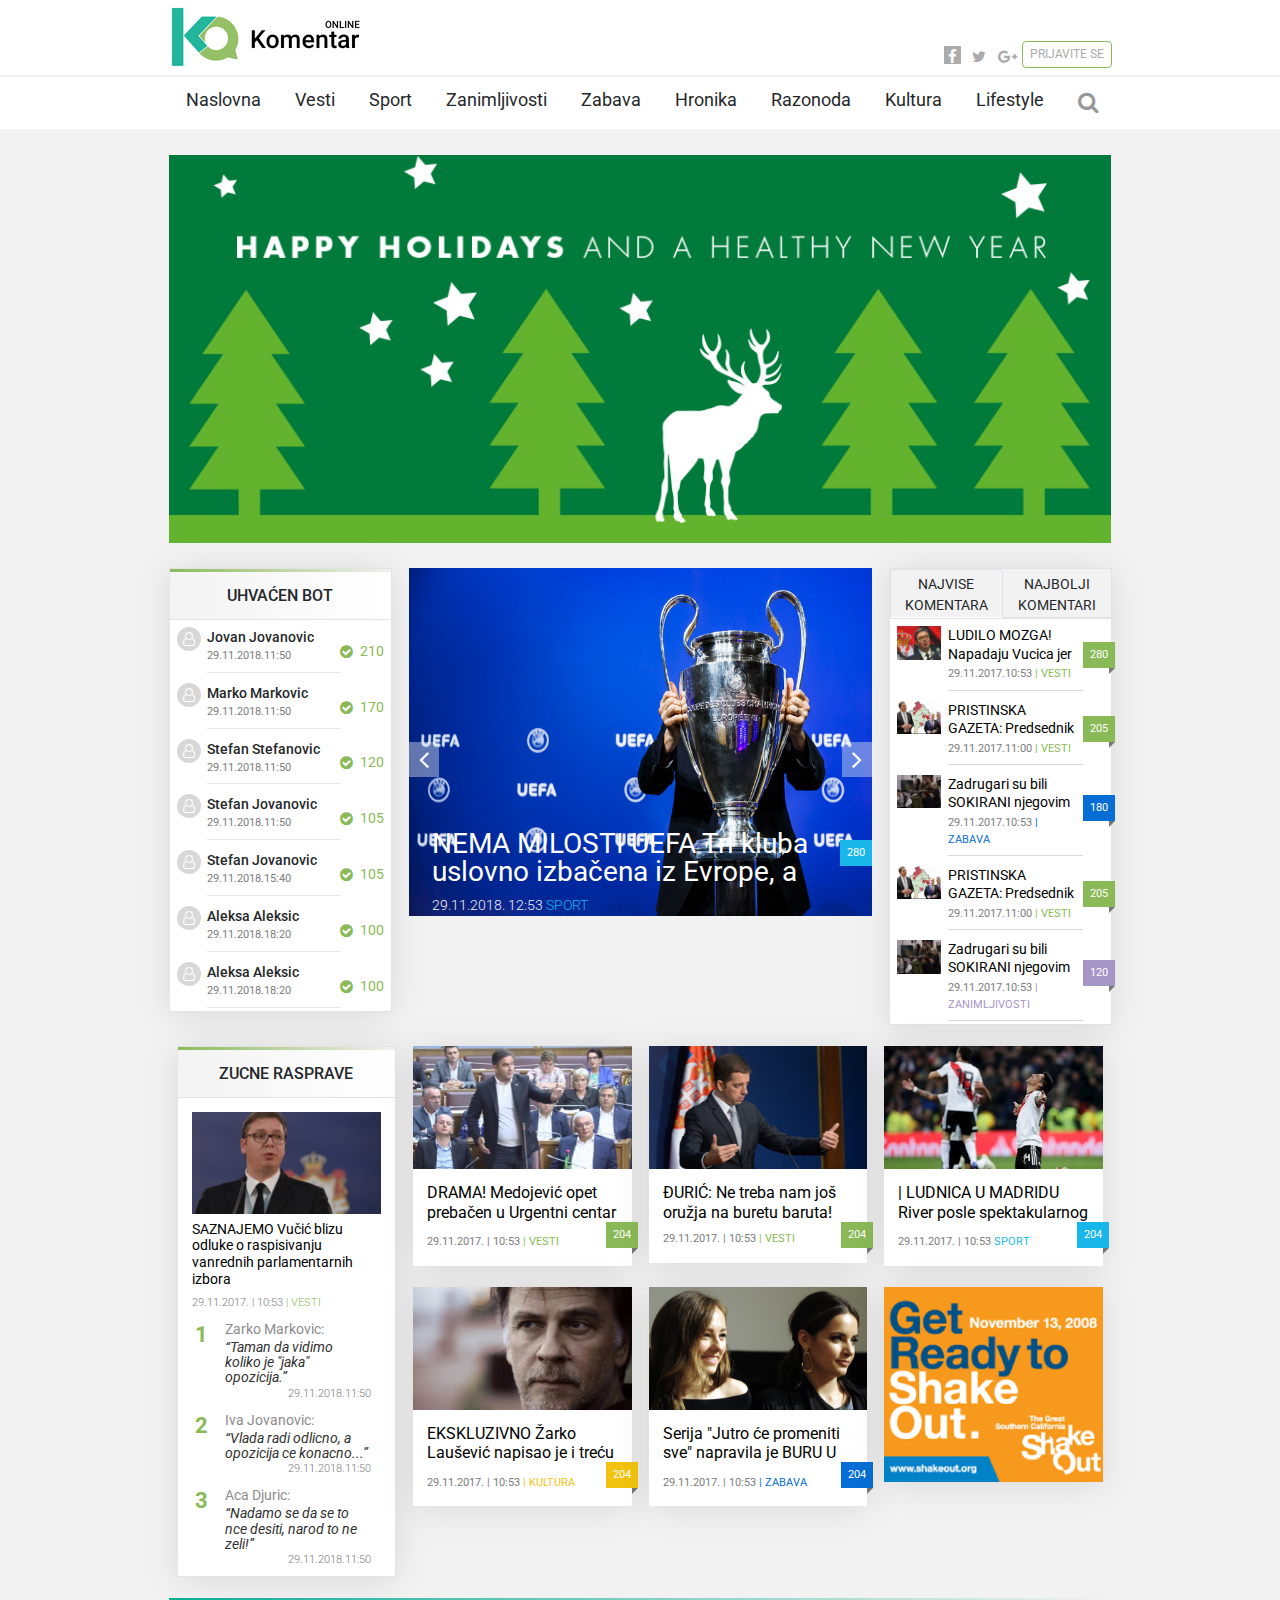
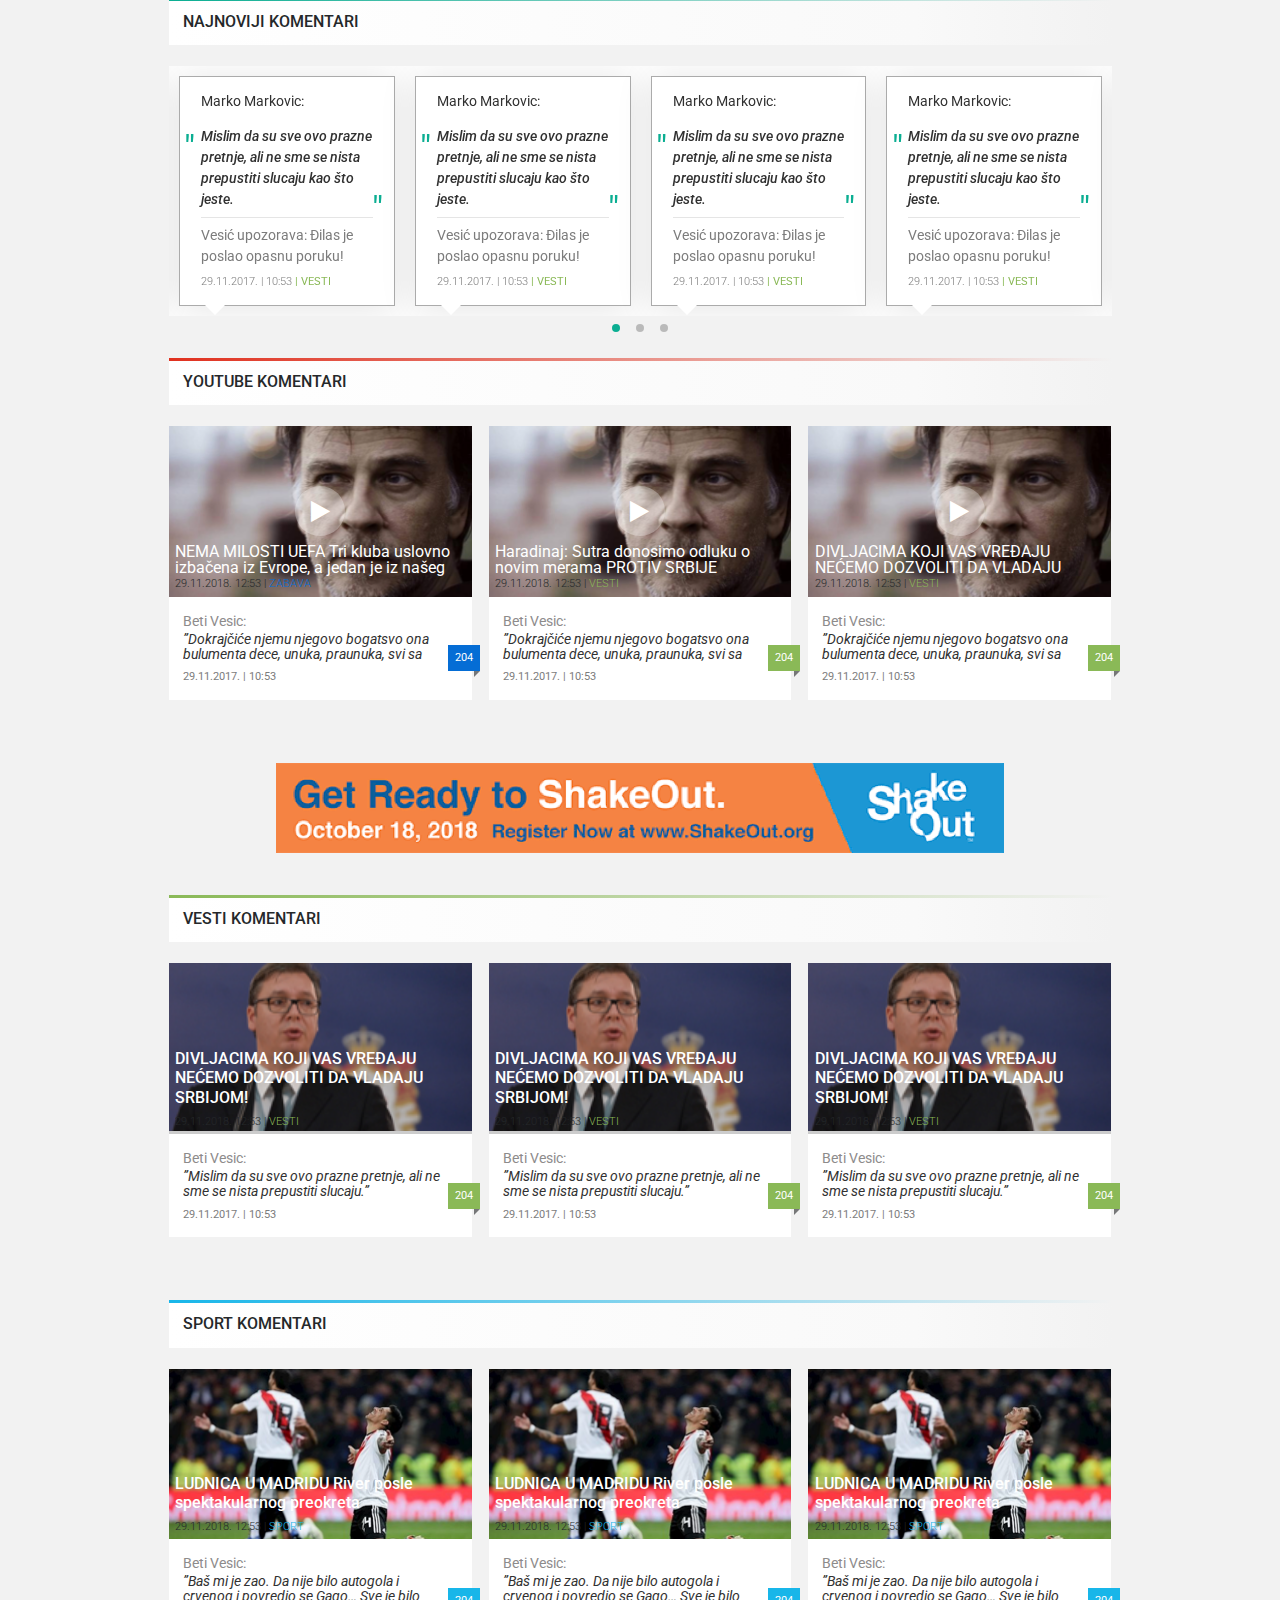
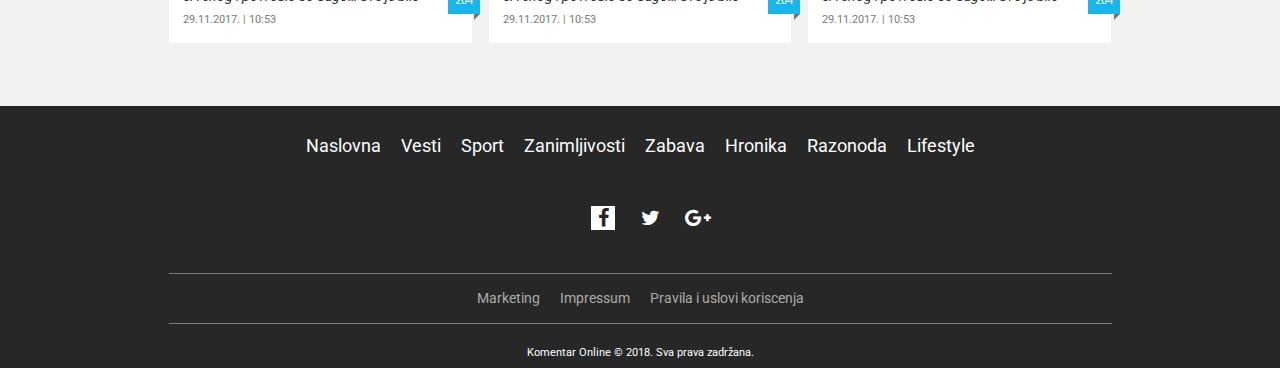
==== index.html @ fa44a5fd "dodata SINGLE-NEWS stranica" ====
<!DOCTYPE html>
<html lang="en">
    <head>
        <title>Site Titile</title>
        <meta charset="UTF-8">
        <meta name="viewport" content="width=device-width, initial-scale=1.0">
        <meta name="author" content="Nina Knezevic">
        <meta name="description" content="Novinski portal:'Komentar Online'">
        <meta name="keywords" content="vest, sport, zabava.//">

        <!--iOS compatibile-->
        <meta name="apple-mobile-web-app-capable" content="yes">
        <meta name="apple-mobile-web-app-title" content="Site Title">
        <link rel="apple-touch-icon" href="putanja do ikonice favicon li neke">        


        <!--Android compatibile-->
        <meta name="mobile-web-app-capable" content="yes">
        <meta name="aplication-name" content="Site Title">
        <link rel="icon" type="icon/png" href="putanja do ikonice favicon li neke">


        <!--FONTOVI-->
        <!--Awesome-->
        <link rel="stylesheet" href="https://cdnjs.cloudflare.com/ajax/libs/font-awesome/4.7.0/css/font-awesome.min.css">


        <!--bootstrap-->
        <link href="css/bootstrap.css" rel="stylesheet" type="text/css"/>


        <!--external css, like plugins ...-->
        <link href="css/owl.carousel.css" rel="stylesheet" type="text/css"/>


        <!--theme css-->
        <link href="css/theme.css" rel="stylesheet" type="text/css"/>


        <!-- HTML5 shim and Respond.js for IE8 support of HTML5 elements and media queries -->
        <!-- WARNING: Respond.js doesn't work if you view the page via file:// -->
        <!--[if lt IE 9]>
          <script src="https://oss.maxcdn.com/html5shiv/3.7.3/html5shiv.min.js"></script>
          <script src="https://oss.maxcdn.com/respond/1.4.2/respond.min.js"></script>
        <![endif]-->

    </head>
    <body>
        <!--header starts here-->
        <header>


            <!--header-top starts here-->
            <div class="header-top bg-white">
                <div class="container  d-flex justify-content-between  py-2 align-items-end">
                    <a href="#" class="d-none d-md-block mb-0">
                        <img src="img/logo.png" alt="logo"/>
                    </a>
                    <div class="social ml-auto text-center">
                        <a href="#" class="bg-secondary social-icon"><span class="fa fa-facebook"></span></a>
                        <a href="#" class="text-secondary social-icon"><span class="fa fa-twitter"></span></a>
                        <a href="#" class="text-secondary social-icon"><span class="fa fa-google-plus"></span></a>
                    </div>
                    <a href="#" class="btn btn-sm d-inline-block text-uppercase text-secondary">prijavite se</a>
                </div>
            </div><!--header-top ends here-->

            <!--header-bottom starts here-->
            <div class="header-bottom bg-white">
                <div class="container">
                    <nav class="navbar navbar-expand-md p-0 navbar-light bg-white">
                        <a class="navbar-brand d-md-none" href="#">
                            <img src="img/logo-small.png" alt=""/>
                        </a>
                        <div class="search-wrapper align-self-center order-md-last ml-auto pr-3">
                            <span class="fa fa-search search-icon"></span>               
                            <form class="search-form order-sm-first">
                                <div class="form-group mb-0 py-3">
                                    <div class="input-group">
                                        <input type="text" class="form-control" placeholder="Search">
                                        <div class="input-group-append">
                                            <button class="btn btn-outline-secondary" type="submit"><span class="fa fa-search"></span></button>
                                        </div>
                                    </div>
                                </div>
                            </form>                         
                        </div>
                        <button class="navbar-toggler  d-inline-block d-md-none" type="button" data-toggle="collapse" data-target="#main-menu" aria-controls="main-menu" aria-expanded="false" aria-label="Toggle navigation">
                            <span class="line1"></span>
                            <span class="line2"></span>
                            <span class="line3"></span>
                        </button>

                        <div class="collapse navbar-collapse" id="main-menu">
                            <ul class="navbar-nav mr-auto">
                                <li class="nav-item active" data-category="#0BAE92">
                                    <a class="nav-link category-border category-color" href="#">
                                        <span class="nav-span">Naslovna</span>
                                    </a>
                                </li>
                                <li class="nav-item" data-category="#8AB957">
                                    <a class="nav-link category-border category-color" href="single-news.html">
                                        <span class="nav-span">Vesti</span>
                                    </a>
                                </li>
                                <li class="nav-item" data-category="#18B6E9">
                                    <a class="nav-link category-border category-color" href="#">
                                        <span class="nav-span">Sport</span>
                                    </a>
                                </li>                             
                                <li class="nav-item" data-category="#A695C7">
                                    <a class="nav-link category-border category-color" href="#">
                                        <span class="nav-span">Zanimljivosti</span>
                                    </a>
                                </li>
                                <li class="nav-item" data-category="#056DD5">
                                    <a class="nav-link category-border category-color" href="#">
                                        <span class="nav-span">Zabava</span>
                                    </a>
                                </li>
                                <li class="nav-item" data-category="#34495E">
                                    <a class="nav-link category-border category-color" href="#">
                                        <span class="nav-span">Hronika</span>
                                    </a>
                                </li>
                                <li class="nav-item" data-category="#F5A16B">
                                    <a class="nav-link category-border category-color" href="#">
                                        <span class="nav-span">Razonoda</span>
                                    </a>
                                </li>
                                <li class="nav-item" data-category="#F1C30F">
                                    <a class="nav-link category-border category-color" href="#">
                                        <span class="nav-span">Kultura</span>
                                    </a>
                                </li>
                                <li class="nav-item" data-category="#F65656">
                                    <a class="nav-link category-border category-color" href="#">
                                        <span class="nav-span">Lifestyle</span>
                                    </a>
                                </li>
                            </ul>                    
                        </div>
                    </nav>
                </div> <!--header-bottom ends here-->
            </div>
        </header> <!--header ends here-->

        <div class="container">
            <!-------------------------------main starts here------------------------------------->
            <main>
                <!--section banner starts here-->
                <section class="banner text-center py-4 bg-light">
                    <figure class="my-1">
                        <img src="img/baner 970x400.png" alt="main-banner"/>
                    </figure>
                </section> <!--section banner ends here-->

                <!--------------------------section LEAD-NEWS starts here-------------------------------------------->
                <section class="lead-news-section">
                    <div class="row justify-content-center">
                        <div class="col-10 col-xm-6 col-lg-3 mb-4 order-last order-lg-first">
                            <!--section lead-aside starts here-->
                            <aside class="lead-aside" data-category="#8AB957">
                                <div class="green-line"></div>
                                <div class="aside-title text-align pb-2 pt-3 text-center text-uppercase">
                                    <h6>uhvaćen bot</h6>
                                </div>
                                <ul class="aside-items list-unstyled bg-white mb-0 px-2">
                                    <li class="d-flex pt-2">
                                        <div class="w-15">
                                            <span class="fa fa-user-o aside-user-icon text-white d-block text-center"></span>  
                                        </div> 
                                        <div class="w-65">
                                            <p class="bot-name mb-0">Jovan Jovanovic</p>
                                            <p class="small aside-date mb-0">
                                                <span>29.11.2018.</span><span>11:50</span>
                                            </p>
                                            <hr class="mt-2 mb-0">
                                        </div>
                                        <div class="w-20 aside-bot-info category-color d-flex align-items-center">
                                            <span class="fa fa-check-circle"></span>
                                            <span class="bot-number pl-2">210</span>
                                        </div>
                                    </li>
                                    <li class="d-flex pt-2">
                                        <div class="w-15">
                                            <span class="fa fa-user-o aside-user-icon text-white d-block text-center"></span>  
                                        </div> 
                                        <div class="w-65">
                                            <p class="bot-name mb-0">Marko Markovic</p>
                                            <p class="small aside-date mb-0">
                                                <span>29.11.2018.</span><span>11:50</span>
                                            </p>
                                            <hr class="mt-2 mb-0">
                                        </div>
                                        <div class="w-20 aside-bot-info category-color d-flex align-items-center">
                                            <span class="fa fa-check-circle"></span>
                                            <span class="bot-number pl-2">170</span>
                                        </div>
                                    </li>
                                    <li class="d-flex pt-2">
                                        <div class="w-15">
                                            <span class="fa fa-user-o aside-user-icon text-white d-block text-center"></span>  
                                        </div> 
                                        <div class="w-65">
                                            <p class="bot-name mb-0">Stefan Stefanovic</p>
                                            <p class="small aside-date mb-0">
                                                <span>29.11.2018.</span><span>11:50</span>
                                            </p>
                                            <hr class="mt-2 mb-0">
                                        </div>
                                        <div class="w-20 aside-bot-info category-color d-flex align-items-center">
                                            <span class="fa fa-check-circle"></span>
                                            <span class="bot-number pl-2">120</span>
                                        </div>
                                    </li>
                                    <li class="d-flex pt-2">
                                        <div class="w-15">
                                            <span class="fa fa-user-o aside-user-icon text-white d-block text-center"></span>  
                                        </div> 
                                        <div class="w-65">
                                            <p class="bot-name mb-0">Stefan Jovanovic</p>
                                            <p class="small aside-date mb-0">
                                                <span>29.11.2018.</span><span>11:50</span>
                                            </p>
                                            <hr class="mt-2 mb-0">
                                        </div>
                                        <div class="w-20 aside-bot-info category-color d-flex align-items-center">
                                            <span class="fa fa-check-circle"></span>
                                            <span class="bot-number pl-2">105</span>
                                        </div>
                                    </li>
                                    <li class="d-flex pt-2">
                                        <div class="w-15">
                                            <span class="fa fa-user-o aside-user-icon text-white d-block text-center"></span>  
                                        </div> 
                                        <div class="w-65">
                                            <p class="bot-name mb-0">Stefan Jovanovic</p>
                                            <p class="small aside-date mb-0">
                                                <span>29.11.2018.</span><span>15:40</span>
                                            </p>
                                            <hr class="mt-2 mb-0">
                                        </div>
                                        <div class="w-20 aside-bot-info category-color d-flex align-items-center">
                                            <span class="fa fa-check-circle"></span>
                                            <span class="bot-number pl-2">105</span>
                                        </div>
                                    </li>
                                    <li class="d-flex pt-2">
                                        <div class="w-15">
                                            <span class="fa fa-user-o aside-user-icon text-white d-block"></span>  
                                        </div> 
                                        <div class="w-65">
                                            <p class="bot-name mb-0">Aleksa Aleksic</p>
                                            <p class="small aside-date mb-0">
                                                <span>29.11.2018.</span><span>18:20</span>
                                            </p>
                                            <hr class="mt-2 mb-0">
                                        </div>
                                        <div class="w-20 aside-bot-info category-color d-flex align-items-center">
                                            <span class="fa fa-check-circle"></span>
                                            <span class="bot-number pl-2">100</span>
                                        </div>
                                    </li>
                                    <li class="d-flex pt-2">
                                        <div class="w-15">
                                            <span class="fa fa-user-o aside-user-icon text-white d-block"></span>  
                                        </div> 
                                        <div class="w-65">
                                            <p class="bot-name mb-0">Aleksa Aleksic</p>
                                            <p class="small aside-date mb-0">
                                                <span>29.11.2018.</span><span>18:20</span>
                                            </p>
                                            <hr class="mt-2 mb-0">
                                        </div>
                                        <div class="w-20 aside-bot-info category-color d-flex align-items-center">
                                            <span class="fa fa-check-circle"></span>
                                            <span class="bot-number pl-2">100</span>
                                        </div>
                                    </li>


                                </ul>
                            </aside>
                        </div><!--section lead-aside ends here-->

                        <!--lead-slider-wrapper starts here-->
                        <div class="col-lg-6 order-first mb-4 lead-slider-wrapper">
                            <ul class="owl-carousel list-unstyled lead-slider">
                                <li class="position-relative" data-category="#18B6E9">
                                    <a href="#" class="lead-slider-img img-holder size-4by3">
                                        <img src="img/pehar.jpg" alt=""/>
                                    </a>
                                    <div class=" lead-slider-details position-absolute">
                                        <h2>
                                            <a href="#" class="text-white lead-news-title">
                                                NEMA MILOSTI UEFA Tri kluba uslovno
                                                izbačena iz Evrope, a jedan je iz
                                                našeg komšiluka
                                            </a>
                                        </h2>
                                        <p class="font-weight-light">
                                            <span>29.11.2018.</span> <span>12:53 </span>
                                            <a href="#" class="category-color text-uppercase">sport</a>
                                        </p>
                                    </div>
                                    <a href="#" class="text-white bot-counter category-bg position-absolute d-block">280</a>
                                </li>
                                <li class="position-relative" data-category="#18B6E9">
                                    <a href="#" class="lead-slider-img img-holder size-4by3">
                                        <img src="img/pehar.jpg" alt=""/>
                                    </a>
                                    <div class=" lead-slider-details position-absolute">
                                        <h2>
                                            <a href="#" class="text-white lead-news-title">
                                                NEMA MILOSTI UEFA Tri kluba uslovno
                                                izbačena iz Evrope, a jedan je iz
                                                našeg komšiluka
                                            </a>
                                        </h2>
                                        <p class="font-weight-light">
                                            <span>29.11.2018.</span> <span>12:53 </span>
                                            <a href="#" class="category-color text-uppercase">sport</a>
                                        </p>
                                    </div>
                                    <a href="#" class="text-white bot-counter category-bg position-absolute d-block">280</a>
                                </li>

                            </ul>
                        </div><!--lead slider wrapper ends here-->

                        <!--LEAD COMMENTS starts here(TABULATOR)-->
                        <div class="col-10 col-xm-6 col-lg-3 mb-4">
                            <aside class="lead-comments">
                                <ul class="nav nav-tabs nav-justified" id="myTab" role="tablist">
                                    <li class="nav-item">
                                        <a class="nav-link active text-uppercase text-dark" id="home-tab" data-toggle="tab" href="#mostComments" role="tab" aria-controls="home" aria-selected="true">najvise komentara</a>
                                    </li>
                                    <li class="nav-item">
                                        <a class="nav-link text-uppercase text-dark" id="profile-tab" data-toggle="tab" href="#bestComments" role="tab" aria-controls="profile" aria-selected="false">najbolji komentari</a>
                                    </li>
                                </ul>
                                <div class="tab-content"  id="myTabContent">

                                    <!--most comment-->
                                    <div class="tab-pane fade show active" id="mostComments" role="tabpanel" aria-labelledby="home-tab">                                 

                                        <div class="lead-comments-items bg-white d-flex justify-content-start position-relative  px-2 pt-2" data-category="#8AB957" >
                                            <aside class="w-25 pr-2">
                                                <a href="#" class="d-block img-holder size-4by3">
                                                    <img src="img/Slika .png" alt="vucic_prica"/>
                                                </a>
                                            </aside>
                                            <article class="w-65">
                                                <a href="#">
                                                    <p class="mb-1 lead-comments-title text-black">LUDILO MOZGA!<br> Napadaju Vucica jer im nudi izbore,hoce vlast..</p>
                                                </a>
                                                <p class="small aside-date mb-2">
                                                    <span>29.11.2017.</span><span>10:53</span>
                                                    <a href="#" class="category-color">| VESTI</a>
                                                </p>
                                                <hr class="my-0">
                                            </article>
                                            <a href="#" class="text-white bot-counter category-bg position-absolute d-block">280</a>
                                        </div> 

                                        <div class="lead-comments-items bg-white d-flex justify-content-start position-relative  px-2 pt-2" data-category="#8AB957" >
                                            <aside class="w-25 pr-2">
                                                <a href="#" class="d-block img-holder size-4by3">
                                                    <img src="img/Slika _1.png" alt="kosovo"/>
                                                </a>
                                            </aside>
                                            <article class="w-65">
                                                <a href="#"> <p class="mb-1 lead-comments-title text-black">PRISTINSKA GAZETA: Predsednik Vucic imao tacne podatke o HARA..</p>
                                                </a>
                                                <p class="small aside-date mb-2">
                                                    <span>29.11.2017.</span><span>11:00</span>
                                                    <a href="#" class="category-color">| VESTI</a>
                                                </p>
                                                <hr class="my-0">
                                            </article>
                                            <a href="#" class="text-white bot-counter category-bg position-absolute d-block">205</a>
                                        </div> 

                                        <div class="lead-comments-items bg-white d-flex justify-content-start position-relative px-2 pt-2" data-category="#056DD5">
                                            <aside class="w-25 pr-2 ">
                                                <a href="#" class="d-block img-holder size-4by3">
                                                    <img src="img/Slika _2.png" alt="zadruga"/>
                                                </a>
                                            </aside>
                                            <article class="w-65">
                                                <a href="#"><p class="mb-1 lead-comments-title text-black">Zadrugari su bili SOKIRANI njegovim novim izborom:Ona je novi..</p>
                                                </a>
                                                <p class="small aside-date mb-2">
                                                    <span>29.11.2017.</span><span>10:53</span>
                                                    <a href="#" class="category-color">| ZABAVA</a>
                                                </p>
                                                <hr class="my-0">
                                            </article>
                                            <a href="#" class="text-white bot-counter category-bg position-absolute d-block">180</a>
                                        </div> 
                                        
                                        <div class="lead-comments-items bg-white d-flex justify-content-start position-relative  px-2 pt-2" data-category="#8AB957" >
                                            <aside class="w-25 pr-2">
                                                <a href="#" class="d-block img-holder size-4by3">
                                                    <img src="img/Slika _1.png" alt="kosovo"/>
                                                </a>
                                            </aside>
                                            <article class="w-65">
                                                <a href="#"> <p class="mb-1 lead-comments-title text-black">PRISTINSKA GAZETA: Predsednik Vucic imao tacne podatke o HARA..</p>
                                                </a>
                                                <p class="small aside-date mb-2">
                                                    <span>29.11.2017.</span><span>11:00</span>
                                                    <a href="#" class="category-color">| VESTI</a>
                                                </p>
                                                <hr class="my-0">
                                            </article>
                                            <a href="#" class="text-white bot-counter category-bg position-absolute d-block">205</a>
                                        </div> 
                                        
                                        <div class="lead-comments-items bg-white d-flex justify-content-start position-relative px-2 pt-2" data-category="#A695C7">
                                            <aside class="w-25 pr-2">
                                                <a href="#" class="d-block img-holder size-4by3">
                                                    <img src="img/Slika _2.png" alt="zadruga"/>
                                                </a>
                                            </aside>
                                            <article class="w-65">
                                                <a href="#">
                                                    <p class="lead-comments-title text-black mb-1">Zadrugari su bili SOKIRANI njegovim novim izborom:Ona je novi..</p>
                                                </a>
                                                <p class="small aside-date mb-2">
                                                    <span>29.11.2017.</span><span>10:53</span>
                                                    <a href="#" class="category-color">| ZANIMLJIVOSTI</a>
                                                </p>
                                                <hr class="my-0">
                                            </article>
                                            <a href="#" class="text-white bot-counter category-bg position-absolute d-block">120</a>
                                        </div> 
                                    </div>
                                    <!--bestComments starts here-->
                                    <div class="tab-pane fade" id="bestComments" role="tabpanel" aria-labelledby="profile-tab">
                                        <div class="lead-comments-items bg-white d-flex justify-content-start position-relative  px-2 pt-2" data-category="#8AB957" >
                                            <aside class="w-25 pr-2">
                                                <a href="#" class="d-block img-holder size-4by3">
                                                    <img src="img/Slika .png" alt="vucic_prica"/>
                                                </a>
                                            </aside>
                                            <article class="w-65">
                                                <a href="#">
                                                    <p class="mb-1 lead-comments-title text-black">LUDILO MOZGA!<br> Napadaju Vucica jer im nudi izbore,hoce vlast..</p>
                                                </a>
                                                <p class="small aside-date mb-2">
                                                    <span>29.11.2017.</span><span>10:53 |</span>
                                                    <a href="#" class="category-color"> VESTI</a>
                                                </p>
                                                <hr class="my-0">
                                            </article>
                                            <a href="#" class="text-white bot-counter category-bg position-absolute d-block">280</a>
                                        </div> 

                                        <div class="lead-comments-items bg-white d-flex justify-content-start position-relative  px-2 pt-2" data-category="#8AB957" >
                                            <aside class="w-25 pr-2">
                                                <a href="#" class="d-block img-holder size-4by3">
                                                    <img src="img/Slika _1.png" alt="kosovo"/>
                                                </a>
                                            </aside>
                                            <article class="w-65">
                                                <a href="#"> <p class="mb-1 lead-comments-title text-black">PRISTINSKA GAZETA: Predsednik Vucic imao tacne podatke o HARA..</p>
                                                </a>
                                                <p class="small aside-date mb-2">
                                                    <span>29.11.2017.</span><span>11:00</span>
                                                    <a href="#" class="category-color">| VESTI</a>
                                                </p>
                                                <hr class="my-0">
                                            </article>
                                            <a href="#" class="text-white bot-counter category-bg position-absolute d-block">205</a>
                                        </div> 

                                        <div class="lead-comments-items bg-white d-flex justify-content-start position-relative px-2 pt-2" data-category="#F65656">
                                            <aside class="w-25 pr-2 ">
                                                <a href="#" class="d-block img-holder size-4by3">
                                                    <img src="img/Slika _2.png" alt="zadruga"/>
                                                </a>
                                            </aside>
                                            <article class="w-65">
                                                <a href="#"><p class="mb-1 lead-comments-title text-black">Zadrugari su bili SOKIRANI njegovim novim izborom:Ona je novi..</p>
                                                </a>
                                                <p class="small aside-date mb-2">
                                                    <span>29.11.2017.</span><span>10:53</span>
                                                    <a href="#" class="category-color">| LIFESTYLE</a>
                                                </p>
                                                <hr class="my-0">
                                            </article>
                                            <a href="#" class="text-white bot-counter category-bg position-absolute d-block">180</a>
                                        </div> 
                                        <div class="lead-comments-items bg-white d-flex justify-content-start position-relative px-2 pt-2" data-category="#A695C7">
                                            <aside class="w-25 pr-2">
                                                <a href="#" class="d-block img-holder size-4by3">
                                                    <img src="img/Slika _2.png" alt="zadruga"/>
                                                </a>
                                            </aside>
                                            <article class="w-65">
                                                <a href="#">
                                                    <p class="lead-comments-title text-black mb-1">Zadrugari su bili SOKIRANI njegovim novim izborom:Ona je novi..</p>
                                                </a>
                                                <p class="small aside-date mb-2">
                                                    <span>29.11.2017.</span><span>10:53</span>
                                                    <a href="#" class="category-color">| ZANIMLJIVOSTI</a>
                                                </p>
                                                <hr class="my-0">
                                            </article>
                                            <a href="#" class="text-white bot-counter category-bg position-absolute d-block">120</a>
                                        </div> </div>
                                </div>                                 
                                <!--bestComments ends here--> 
                            </aside>
                        </div><!--lead-comments starts here-->

                    </div>
                </section><!--section LEAD-NEWS ends here-->

                <!-------------------------------section NEWS-COLLECTION starts here------------------------------->
                <section class="news-collection-section">
                    <div class="container">
                        <div class="row justify-content-center">
                            <div class=" col-sm-6 col-xm-8 col-lg-3 order-last order-lg-first mb-4">
                                <!--class NEWS-COLLECTION ASIDE-->

                                <aside class="news-collection-aside bg-white" data-category="#8AB957">
                                    <div class="green-line"></div>
                                    <div class="news-collection-aside-title text-align pb-2 pt-3 text-center text-uppercase">
                                        <h6>zucne rasprave</h6>
                                    </div>
                                    <div class="aside-news-item px-3 pt-3 pb-0">
                                        <a href="#" class="d-block img-holder size-2by1">
                                            <img src="img/Slika vesti.png" alt="izbori"/>
                                        </a>
                                        <a href="#" class="d-block"><p class="text-black aside-news-item-title mb-0 py-2">
                                                SAZNAJEMO Vučić blizu odluke o raspisivanju 
                                                vanrednih parlamentarnih izbora
                                            </p></a>
                                        <p class="small mb-0 aside-news-item-date ">
                                            <span>29.11.2017. |</span><span> 10:53</span>
                                            <a href="#" class="category-color">| VESTI</a>                             
                                        </p>
                                    </div>

                                    <ul class="aside-items list-unstyled bg-white mb-2">
                                        <li class="d-flex pt-2 px-3">
                                            <div class="w-10">
                                                <span class="d-block text-center category-color d-block aside-number">1</span>  
                                            </div> 
                                            <div class="w-85 pl-3">
                                                <p class="bot-name mb-0 ">Zarko Markovic:</p>
                                                <p class="aside-item-title text-primary font-italic"> “Taman da vidimo koliko je "jaka" opozicija.”</p>
                                                <p class="small aside-date text-right  mb-0">
                                                    <span>29.11.2018.</span><span>11:50</span>
                                                </p>                             
                                            </div>                                        
                                        </li>
                                        <li class="d-flex pt-2 px-3">
                                            <div class="w-10">
                                                <span class="d-block text-center category-color d-block aside-number">2</span>  
                                            </div> 
                                            <div class="w-85 pl-3">
                                                <p class="bot-name mb-0 ">Iva Jovanovic:</p>
                                                <p class="aside-item-title text-primary font-italic"> “Vlada radi odlicno, a opozicija ce konacno...”</p>
                                                <p class="small aside-date text-right  mb-0">
                                                    <span>29.11.2018.</span><span>11:50</span>
                                                </p>                             
                                            </div>                                        
                                        </li>
                                        <li class="d-flex pt-2 px-3">
                                            <div class="w-10">
                                                <span class="d-block text-center category-color d-block aside-number">3</span>  
                                            </div> 
                                            <div class="w-85 pl-3">
                                                <p class="bot-name mb-0 ">Aca Djuric:</p>
                                                <p class="aside-item-title text-primary font-italic"> “Nadamo se da se to nce desiti, narod to ne zeli!”</p>
                                                <p class="small aside-date text-right  mb-0">
                                                    <span>29.11.2018.</span><span>11:50</span>
                                                </p>                             
                                            </div>                                        
                                        </li>
                                    </ul>
                                </aside>
                            </div>
                            <!--class NEWS-ITEM-->
                            <div class="col-sm-8 col-xm-10 col-sm-12 col-lg-9 mb-4 order-first order-lg-last">
                                <div class="row">
                                    <div class="col-sm-6 col-lg-4 mb-4">
                                        <article class="news-item" data-category="#8AB957">
                                            <a href="#" class="img-holder size-16by9">
                                                <img src="img/slika lista vesti.png" alt="drama_medojevic"/>
                                            </a>
                                            <div class="news-item-detail bg-white p-3 position-relative">
                                                <h6>
                                                    <a href="#" class="text-black d-block">DRAMA! Medojević opet
                                                        prebačen u Urgentni centar u 
                                                        Podgorici</a>
                                                </h6>
                                                <p class="small mb-0 article-date ">
                                                    <span>29.11.2017. |</span><span> 10:53</span>
                                                    <a href="#" class="category-color">| VESTI</a>                                                   
                                                </p>
                                            </div>
                                            <a href="#" class="category-bg position-absolute bot-counter text-white">204</a>
                                        </article>
                                    </div>
                                    <div class="col-sm-6 col-lg-4 mb-4">
                                        <article class="news-item" data-category="#8AB957">
                                            <a href="#" class="img-holder size-16by9">
                                                <img src="img/djuric.png" alt="djuric"/>
                                            </a>
                                            <div class="news-item-detail bg-white p-3 position-relative">
                                                <h6>
                                                    <a href="#" class="text-black d-block">ÐURIĆ:
                                                        Ne treba nam još oružja na 
                                                        buretu baruta!
                                                    </a>
                                                </h6>
                                                <p class="small mb-0 article-date ">
                                                    <span>29.11.2017. |</span><span> 10:53</span>
                                                    <a href="#" class="category-color">| VESTI</a>                             
                                                </p>
                                            </div>
                                            <a href="#" class="category-bg position-absolute bot-counter text-white">204</a>
                                        </article>
                                    </div>
                                    <div class=" col-sm-6 col-lg-4 mb-4">
                                        <article class="news-item" data-category="#18B6E9">
                                            <a href="#" class="img-holder size-16by9">
                                                <img src="img/Rectangle 3.png" alt="madrid"/>
                                            </a>
                                            <div class="news-item-detail bg-white p-3 position-relative">
                                                <h6>
                                                    <a href="#" class="text-black d-block">| LUDNICA U MADRIDU
                                                        River posle spektakularnog preokreta</a>                                                  
                                                </h6>
                                                <p class="small mb-0 article-date ">
                                                    <span>29.11.2017. |</span><span> 10:53</span>
                                                    <a href="#" class="category-color"> SPORT</a>                             
                                                </p>
                                            </div>
                                            <a href="#" class="category-bg position-absolute bot-counter text-white">204</a>
                                        </article>
                                    </div>
                                    <div class="col-sm-6 col-lg-4 mb-4">
                                        <article class="news-item" data-category="#F1C30F">
                                            <a href="#" class="img-holder size-16by9">
                                                <img src="img/lausevic.png" alt="lausevic"/>
                                            </a>
                                            <div class="news-item-detail bg-white p-3 position-relative">
                                                <h6>
                                                    <a href="#" class="text-black d-block">EKSKLUZIVNO Žarko
                                                        Laušević napisao je i treću knjigu i to o…</a>                                                   
                                                </h6>
                                                <p class="small mb-0 article-date ">
                                                    <span>29.11.2017. |</span><span> 10:53</span>
                                                    <a href="#" class="category-color">| KULTURA</a>                             
                                                </p>
                                            </div>
                                            <a href="#" class="category-bg position-absolute bot-counter text-white">204</a>
                                        </article>
                                    </div>
                                    <div class="col-sm-6 col-lg-4 mb-4">
                                        <article class="news-item" data-category="#056DD5">
                                            <a href="#" class="img-holder size-16by9">
                                                <img src="img/serija.png" alt="GLUMICE"/>
                                            </a>
                                            <div class="news-item-detail bg-white p-3 position-relative">
                                                <h6>
                                                    <a href="#" class="text-black d-block">Serija "Jutro će
                                                        promeniti sve" napravila je BURU U SRBIJI</a>                                                  
                                                </h6>
                                                <p class="small mb-0 article-date ">
                                                    <span>29.11.2017. |</span><span> 10:53</span>
                                                    <a href="#" class="category-color">| ZABAVA</a>                             
                                                </p>
                                            </div>
                                            <a href="#" class="category-bg position-absolute bot-counter text-white">204</a>
                                        </article>
                                    </div>
                                    <div class=" col-sm-6 col-lg-4 mb-4">
                                        <figure class="news-item mb-0 text-center">
                                            <img src="img/baner 300.png" alt="baner300"/>
                                        </figure>
                                    </div>
                                </div>
                            </div>
                        </div>

                    </div>
                </section><!--section NEWS-COLECTION ends here-->

                <!--section NEWEST-COMMENTS starts here-->
                <section class="newest-comments-section mb-sm-5">
                    <div class="comments-line mb-4">
                        <h6 class="text-uppercase text-dark p-3">najnoviji komentari</h6>
                    </div>
                    <ul class="owl-carousel list-unstyled newest-comments-slider">
                        <li data-category="#8AB957" class="bg-white py-3 px-4">
                            <div class="newest-comments-top"> 
                                <p class="commentator mb-3 text-primary">Marko Markovic:</p>
                                <p class="commment-content text-primary">
                                    Mislim da su sve ovo prazne pretnje, ali ne sme
                                    se nista prepustiti slucaju kao što jeste. 
                                </p>
                            </div>
                            <hr class="my-2">
                            <p class="commented-news mb-2">Vesić upozorava: Đilas je
                                poslao opasnu poruku!
                            </p>
                            <p class="small mb-0 article-date ">
                                <span>29.11.2017. |</span><span> 10:53</span>
                                <a href="#" class="category-color">| VESTI</a>                             
                            </p>
                        </li>
                        <li data-category="#8AB957" class="bg-white py-3 px-4">
                            <div class="newest-comments-top"> 
                                <p class="commentator mb-3 text-primary">Marko Markovic:</p>
                                <p class="commment-content text-primary">
                                    Mislim da su sve ovo prazne pretnje, ali ne sme
                                    se nista prepustiti slucaju kao što jeste. 
                                </p>
                            </div>
                            <hr class="my-2">
                            <p class="commented-news mb-2">Vesić upozorava: Đilas je
                                poslao opasnu poruku!
                            </p>
                            <p class="small mb-0 article-date ">
                                <span>29.11.2017. |</span><span> 10:53</span>
                                <a href="#" class="category-color">| VESTI</a>                             
                            </p>
                        </li>
                        <li data-category="#8AB957" class="bg-white py-3 px-4">
                            <div class="newest-comments-top"> 
                                <p class="commentator mb-3 text-primary">Marko Markovic:</p>
                                <p class="commment-content text-primary">
                                    Mislim da su sve ovo prazne pretnje, ali ne sme
                                    se nista prepustiti slucaju kao što jeste. 
                                </p>
                            </div>
                            <hr class="my-2">
                            <p class="commented-news mb-2">Vesić upozorava: Đilas je
                                poslao opasnu poruku!
                            </p>
                            <p class="small mb-0 article-date ">
                                <span>29.11.2017. |</span><span> 10:53</span>
                                <a href="#" class="category-color">| VESTI</a>                             
                            </p>
                        </li>
                        <li data-category="#8AB957" class="bg-white py-3 px-4">
                            <div class="newest-comments-top"> 
                                <p class="commentator mb-3 text-primary">Marko Markovic:</p>
                                <p class="commment-content text-primary">
                                    Mislim da su sve ovo prazne pretnje, ali ne sme
                                    se nista prepustiti slucaju kao što jeste. 
                                </p>
                            </div>
                            <hr class="my-2">
                            <p class="commented-news mb-2">Vesić upozorava: Đilas je
                                poslao opasnu poruku!
                            </p>
                            <p class="small mb-0 article-date ">
                                <span>29.11.2017. |</span><span> 10:53</span>
                                <a href="#" class="category-color">| VESTI</a>                             
                            </p>
                        </li>
                        <li data-category="#8AB957" class="bg-white py-3 px-4">
                            <div class="newest-comments-top"> 
                                <p class="commentator mb-3 text-primary">Marko Markovic:</p>
                                <p class="commment-content text-primary">
                                    Mislim da su sve ovo prazne pretnje, ali ne sme
                                    se nista prepustiti slucaju kao što jeste. 
                                </p>
                            </div>
                            <hr class="my-2">
                            <p class="commented-news mb-2">Vesić upozorava: Đilas je
                                poslao opasnu poruku!
                            </p>
                            <p class="small mb-0 article-date ">
                                <span>29.11.2017. |</span><span> 10:53</span>
                                <a href="#" class="category-color">| VESTI</a>                             
                            </p>
                        </li>
                        <li data-category="#8AB957" class="bg-white py-3 px-4">
                            <div class="newest-comments-top"> 
                                <p class="commentator mb-3 text-primary">Marko Markovic:</p>
                                <p class="commment-content text-primary">
                                    Mislim da su sve ovo prazne pretnje, ali ne sme
                                    se nista prepustiti slucaju kao što jeste. 
                                </p>
                            </div>
                            <hr class="my-2">
                            <p class="commented-news mb-2">Vesić upozorava: Đilas je
                                poslao opasnu poruku!
                            </p>
                            <p class="small mb-0 article-date ">
                                <span>29.11.2017. |</span><span> 10:53</span>
                                <a href="#" class="category-color">| VESTI</a>                             
                            </p>
                        </li>
                        <li data-category="#8AB957" class="bg-white py-3 px-4">
                            <div class="newest-comments-top"> 
                                <p class="commentator mb-3 text-primary">Marko Markovic:</p>
                                <p class="commment-content text-primary">
                                    Mislim da su sve ovo prazne pretnje, ali ne sme
                                    se nista prepustiti slucaju kao što jeste. 
                                </p>
                            </div>
                            <hr class="my-2">
                            <p class="commented-news mb-2">Vesić upozorava: Đilas je
                                poslao opasnu poruku!
                            </p>
                            <p class="small mb-0 article-date ">
                                <span>29.11.2017. |</span><span> 10:53</span>
                                <a href="#" class="category-color">| VESTI</a>                             
                            </p>
                        </li>
                        <li data-category="#8AB957" class="bg-white py-3 px-4">
                            <div class="newest-comments-top"> 
                                <p class="commentator mb-3 text-primary">Marko Markovic:</p>
                                <p class="commment-content text-primary">
                                    Mislim da su sve ovo prazne pretnje, ali ne sme
                                    se nista prepustiti slucaju kao što jeste. 
                                </p>
                            </div>
                            <hr class="my-2">
                            <p class="commented-news mb-2">Vesić upozorava: Đilas je
                                poslao opasnu poruku!
                            </p>
                            <p class="small mb-0 article-date ">
                                <span>29.11.2017. |</span><span> 10:53</span>
                                <a href="#" class="category-color">| VESTI</a>                             
                            </p>
                        </li>
                        <li data-category="#8AB957" class="bg-white py-3 px-4">
                            <div class="newest-comments-top"> 
                                <p class="commentator mb-3 text-primary">Marko Markovic:</p>
                                <p class="commment-content text-primary">
                                    Mislim da su sve ovo prazne pretnje, ali ne sme
                                    se nista prepustiti slucaju kao što jeste. 
                                </p>
                            </div>
                            <hr class="my-2">
                            <p class="commented-news mb-2">Vesić upozorava: Đilas je
                                poslao opasnu poruku!
                            </p>
                            <p class="small mb-0 article-date ">
                                <span>29.11.2017. |</span><span> 10:53</span>
                                <a href="#" class="category-color">| VESTI</a>                             
                            </p>
                        </li>
                        <li data-category="#8AB957" class="bg-white py-3 px-4">
                            <div class="newest-comments-top"> 
                                <p class="commentator mb-3 text-primary">Marko Markovic:</p>
                                <p class="commment-content text-primary">
                                    Mislim da su sve ovo prazne pretnje, ali ne sme
                                    se nista prepustiti slucaju kao što jeste. 
                                </p>
                            </div>
                            <hr class="my-2">
                            <p class="commented-news mb-2">Vesić upozorava: Đilas je
                                poslao opasnu poruku!
                            </p>
                            <p class="small mb-0 article-date ">
                                <span>29.11.2017. |</span><span> 10:53</span>
                                <a href="#" class="category-color">| VESTI</a>                             
                            </p>
                        </li>
                        <li data-category="#8AB957" class="bg-white py-3 px-4">
                            <div class="newest-comments-top"> 
                                <p class="commentator mb-3 text-primary">Marko Markovic:</p>
                                <p class="commment-content text-primary">
                                    Mislim da su sve ovo prazne pretnje, ali ne sme
                                    se nista prepustiti slucaju kao što jeste. 
                                </p>
                            </div>
                            <hr class="my-2">
                            <p class="commented-news mb-2">Vesić upozorava: Đilas je
                                poslao opasnu poruku!
                            </p>
                            <p class="small mb-0 article-date ">
                                <span>29.11.2017. |</span><span> 10:53</span>
                                <a href="#" class="category-color">| VESTI</a>                             
                            </p>
                        </li>

                    </ul>
                </section><!-------------------section NEWEST-COMMENTS ends here-------------------->


                <!-------------------section YOUTUBE-COMMENTS starts here-------------------->   
                <section class="youtube-comments-section mb-5">
                    <div class="comments-line mb-4">
                        <h6 class="text-uppercase text-dark p-3">youtube komentari</h6>
                    </div>
                    <div class="row justify-content-center">
                        <div class=" col-sm-6 col-md-4 mb-4">
                            <article class="news-item-article" data-category="#056DD5">
                                <div class=" news-item-top position-relative">
                                    <a href="#" class="img-holder size-16by9">
                                        <img src="img/lausevic.png" alt="lausevic"/>
                                    </a>
                                    <a href="#" class="fa fa-play"></a>
                                    <div class="news-item-detail position-absolute">                                 
                                        <p>
                                            <a href="#" class="text-white d-block news-item-top-title">
                                                NEMA MILOSTI UEFA Tri kluba uslovno
                                                izbačena iz Evrope, a jedan je iz
                                                našeg komšiluka
                                            </a>
                                        </p>
                                        <p class=" small font-weight-light article-date">
                                            <span>29.11.2018.</span> <span>12:53 |</span>
                                            <a href="#" class="category-color text-uppercase"> zabava</a>
                                        </p> 
                                    </div>
                                </div>

                                <div class="news-item-bottom bg-white p-3 position-relative">
                                    <p class="commentator">Beti Vesic:</p> 
                                    <p class="mb-2 news-item-bottom-title">
                                        <a href="#">”Dokrajčiće njemu njegovo bogatsvo ona 
                                            bulumenta dece, unuka, praunuka, svi sa lažnim...”</a>
                                    </p>
                                    <p class="small mb-0 article-date ">
                                        <span>29.11.2017. |</span><span> 10:53</span>
                                    </p>
                                </div>
                                <a href="#" class="category-bg position-absolute bot-counter text-white">204</a>
                            </article>                         
                        </div>
                        <div class=" col-sm-6 col-md-4 mb-4">
                            <article class="news-item-article" data-category="#8AB957">
                                <div class=" news-item-top position-relative">
                                    <a href="#" class="img-holder size-16by9">
                                        <img src="img/lausevic.png" alt="lausevic"/>
                                    </a>
                                    <a href="#" class="fa fa-play"></a>
                                    <div class="news-item-detail position-absolute">                                 
                                        <p>
                                            <a href="#" class="text-white d-block news-item-top-title">
                                                Haradinaj: Sutra donosimo odluku o novim 
                                                merama PROTIV SRBIJE
                                            </a>
                                        </p>
                                        <p class=" small font-weight-light article-date">
                                            <span>29.11.2018.</span> <span>12:53 |</span>
                                            <a href="#" class="category-color text-uppercase"> vesti</a>
                                        </p> 
                                    </div>
                                </div>

                                <div class="news-item-bottom bg-white p-3 position-relative">
                                    <p class="commentator">Beti Vesic:</p> 
                                    <p class="mb-2 news-item-bottom-title">
                                        <a href="#">”Dokrajčiće njemu njegovo bogatsvo ona 
                                            bulumenta dece, unuka, praunuka, svi sa lažnim...”</a>
                                    </p>
                                    <p class="small mb-0 article-date ">
                                        <span>29.11.2017. |</span><span> 10:53</span>
                                    </p>
                                </div>
                                <a href="#" class="category-bg position-absolute bot-counter text-white">204</a>
                            </article>                         
                        </div>
                        <div class=" col-sm-6 col-md-4 mb-4">
                            <article class="news-item-article" data-category="#8AB957">
                                <div class=" news-item-top position-relative">
                                    <a href="#" class="img-holder size-16by9">
                                        <img src="img/lausevic.png" alt="lausevic"/>
                                    </a>
                                    <a href="#" class="fa fa-play"></a>
                                    <div class="news-item-detail position-absolute">                                 
                                        <p>
                                            <a href="#" class="text-white d-block news-item-top-title">
                                                DIVLJACIMA KOJI VAS VREĐAJU NEĆEMO
                                                DOZVOLITI DA VLADAJU SRBIJOM! 
                                            </a>
                                        </p>
                                        <p class=" small font-weight-light article-date">
                                            <span>29.11.2018.</span> <span>12:53 |</span>
                                            <a href="#" class="category-color text-uppercase"> vesti</a>
                                        </p> 
                                    </div>
                                </div>

                                <div class="news-item-bottom bg-white p-3 position-relative">
                                    <p class="commentator">Beti Vesic:</p> 
                                    <p class="mb-2 news-item-bottom-title">
                                        <a href="#">”Dokrajčiće njemu njegovo bogatsvo ona 
                                            bulumenta dece, unuka, praunuka, svi sa lažnim...”</a>
                                    </p>
                                    <p class="small mb-0 article-date ">
                                        <span>29.11.2017. |</span><span> 10:53</span>
                                    </p>
                                </div>
                                <a href="#" class="category-bg position-absolute bot-counter text-white">204</a>
                            </article>                         
                        </div>

                    </div>

                </section> <!-------------------section YOUTUBE-COMMENTS ends here--------------------> 

                <!-------------------section BANNER starts here-------------------->   
                <section class="banner text-center mb-5 bg-light">
                    <figure class="my-1">
                        <img src="img/baner 90.png" alt="banner-long"/>
                    </figure>
                </section>
                <!-------------------section BANNER ends here-------------------->   

                <!-------------------section NEWS-COMMENTS starts here--------------------> 
                <section class="news-comments-section mb-5">
                    <div class="comments-line mb-4">
                        <h6 class="text-uppercase text-dark p-3">vesti komentari</h6>
                    </div>
                    <div class="row justify-content-center">
                        <div class=" col-sm-6 col-md-4 mb-4">
                            <article class="news-item-article" data-category="#8AB957">
                                <div class=" news-item-top position-relative">
                                    <a href="#" class="img-holder size-16by9">
                                        <img src="img/Slika vesti.png" alt="konferencija"/>
                                    </a>

                                    <div class="news-item-detail position-absolute">                                 
                                        <h6>
                                            <a href="#" class="text-white news-item-top-title">
                                                DIVLJACIMA KOJI VAS VREĐAJU NEĆEMO
                                                DOZVOLITI DA VLADAJU SRBIJOM! 
                                            </a>
                                        </h6>
                                        <p class=" small font-weight-light article-date">
                                            <span>29.11.2018.</span> <span>12:53 |</span>
                                            <a href="#" class="category-color text-uppercase"> vesti</a>
                                        </p> 
                                    </div>
                                </div>

                                <div class="news-item-bottom bg-white p-3 position-relative">
                                    <p class="commentator">Beti Vesic:</p> 
                                    <p class="mb-2 news-item-bottom-title">
                                        <a href="#">”Mislim da su sve ovo prazne 
                                            pretnje, ali ne sme se nista prepustiti
                                            slucaju.”</a>
                                    </p>
                                    <p class="small mb-0 article-date ">
                                        <span>29.11.2017. |</span><span> 10:53</span>
                                    </p>
                                </div>
                                <a href="#" class="category-bg position-absolute bot-counter text-white">204</a>
                            </article>  
                        </div>
                         <div class=" col-sm-6 col-md-4 mb-4">
                            <article class="news-item-article" data-category="#8AB957">
                                <div class=" news-item-top position-relative">
                                    <a href="#" class="img-holder size-16by9">
                                       <img src="img/Slika vesti.png" alt="konferencija"/>
                                    </a>

                                    <div class="news-item-detail position-absolute">                                 
                                        <h6>
                                            <a href="#" class="text-white news-item-top-title">
                                                DIVLJACIMA KOJI VAS VREĐAJU NEĆEMO
                                                DOZVOLITI DA VLADAJU SRBIJOM! 
                                            </a>
                                        </h6>
                                        <p class=" small font-weight-light article-date">
                                            <span>29.11.2018.</span> <span>12:53 |</span>
                                            <a href="#" class="category-color text-uppercase"> vesti</a>
                                        </p> 
                                    </div>
                                </div>

                                <div class="news-item-bottom bg-white p-3 position-relative">
                                    <p class="commentator">Beti Vesic:</p> 
                                    <p class="mb-2 news-item-bottom-title">
                                        <a href="#">”Mislim da su sve ovo prazne 
                                            pretnje, ali ne sme se nista prepustiti
                                            slucaju.”</a>
                                    </p>
                                    <p class="small mb-0 article-date ">
                                        <span>29.11.2017. |</span><span> 10:53</span>
                                    </p>
                                </div>
                                <a href="#" class="category-bg position-absolute bot-counter text-white">204</a>
                            </article>  
                        </div>
                         <div class=" col-sm-6 col-md-4 mb-4">
                            <article class="news-item-article" data-category="#8AB957">
                                <div class=" news-item-top position-relative">
                                    <a href="#" class="img-holder size-16by9">
                                        <img src="img/Slika vesti.png" alt="konferencija"/>
                                    </a>

                                    <div class="news-item-detail position-absolute">                                 
                                        <h6>
                                            <a href="#" class="text-white news-item-top-title">
                                                DIVLJACIMA KOJI VAS VREĐAJU NEĆEMO
                                                DOZVOLITI DA VLADAJU SRBIJOM! 
                                            </a>
                                        </h6>
                                        <p class=" small font-weight-light article-date">
                                            <span>29.11.2018.</span> <span>12:53 |</span>
                                            <a href="#" class="category-color text-uppercase"> vesti</a>
                                        </p> 
                                    </div>
                                </div>

                                <div class="news-item-bottom bg-white p-3 position-relative">
                                    <p class="commentator">Beti Vesic:</p> 
                                    <p class="mb-2 news-item-bottom-title">
                                        <a href="#">”Mislim da su sve ovo prazne 
                                            pretnje, ali ne sme se nista prepustiti
                                            slucaju.”</a>
                                    </p>
                                    <p class="small mb-0 article-date ">
                                        <span>29.11.2017. |</span><span> 10:53</span>
                                    </p>
                                </div>
                                <a href="#" class="category-bg position-absolute bot-counter text-white">204</a>
                            </article>  
                        </div>
                    </div>
                </section><!-------------------section NEWS-COMMENTS ends here--------------------> 

                <!-------------------section SPORT-COMMENTS starts here-------------------->   
                <section class="sport-comments-section mb-5">
                    <div class="comments-line mb-4">
                        <h6 class="text-uppercase text-dark p-3">sport komentari</h6>
                    </div>
                    <div class="row justify-content-center">
                        <div class=" col-sm-6 col-md-4 mb-4">
                            <article class="news-item-article" data-category="#18B6E9">
                                <div class=" news-item-top position-relative">
                                    <a href="#" class="img-holder size-16by9">
                                        <img src="img/Rectangle 3.png" alt="football"/>
                                    </a>

                                    <div class="news-item-detail position-absolute">                                 
                                        <h6>
                                            <a href="#" class="text-white news-item-top-title">
                                                LUDNICA U MADRIDU River posle 
                                                spektakularnog preokreta
                                            </a>
                                        </h6>
                                        <p class=" small font-weight-light article-date">
                                            <span>29.11.2018.</span> <span>12:53 |</span>
                                            <a href="#" class="category-color text-uppercase"> sport</a>
                                        </p> 
                                    </div>
                                </div>

                                <div class="news-item-bottom bg-white p-3 position-relative">
                                    <p class="commentator">Beti Vesic:</p> 
                                    <p class="mb-2 news-item-bottom-title">
                                        <a href="#">”Baš mi je zao. Da nije bilo
                                            autogola i crvenog i povredio se Gago…
                                            Sve je bilo protiv Boke!”</a>
                                    </p>
                                    <p class="small mb-0 article-date ">
                                        <span>29.11.2017. |</span><span> 10:53</span>
                                    </p>
                                </div>
                                <a href="#" class="category-bg position-absolute bot-counter text-white">204</a>
                            </article>  
                        </div>
                        <div class=" col-sm-6 col-md-4 mb-4">
                            <article class="news-item-article" data-category="#18B6E9">
                                <div class=" news-item-top position-relative">
                                    <a href="#" class="img-holder size-16by9">
                                        <img src="img/Rectangle 3.png" alt="football"/>
                                    </a>

                                    <div class="news-item-detail position-absolute">                                 
                                        <h6>
                                            <a href="#" class="text-white news-item-top-title">
                                                LUDNICA U MADRIDU River posle
                                                spektakularnog preokreta
                                            </a>
                                        </h6>
                                        <p class=" small font-weight-light article-date">
                                            <span>29.11.2018.</span> <span>12:53 |</span>
                                            <a href="#" class="category-color text-uppercase"> sport</a>
                                        </p> 
                                    </div>
                                </div>

                                <div class="news-item-bottom bg-white p-3 position-relative">
                                    <p class="commentator">Beti Vesic:</p> 
                                    <p class="mb-2 news-item-bottom-title">
                                        <a href="#">”Baš mi je zao. Da nije bilo
                                            autogola i crvenog i povredio se Gago…
                                            Sve je bilo protiv Boke!”</a>
                                    </p>
                                    <p class="small mb-0 article-date ">
                                        <span>29.11.2017. |</span><span> 10:53</span>
                                    </p>
                                </div>
                                <a href="#" class="category-bg position-absolute bot-counter text-white">204</a>
                            </article>  
                        </div>
                        <div class=" col-sm-6 col-md-4 mb-4">
                            <article class="news-item-article" data-category="#18B6E9">
                                <div class=" news-item-top position-relative">
                                    <a href="#" class="img-holder size-16by9">
                                        <img src="img/Rectangle 3.png" alt="football"/>
                                    </a>

                                    <div class="news-item-detail position-absolute">                                 
                                        <h6>
                                            <a href="#" class="text-white news-item-top-title">
                                                LUDNICA U MADRIDU River posle 
                                                spektakularnog preokreta
                                            </a>
                                        </h6>
                                        <p class=" small font-weight-light article-date">
                                            <span>29.11.2018.</span> <span>12:53 |</span>
                                            <a href="#" class="category-color text-uppercase"> sport</a>
                                        </p> 
                                    </div>
                                </div>

                                <div class="news-item-bottom bg-white p-3 position-relative">
                                    <p class="commentator">Beti Vesic:</p> 
                                    <p class="mb-2 news-item-bottom-title">
                                        <a href="#">”Baš mi je zao. Da nije bilo autogola
                                            i crvenog i povredio se Gago… Sve je bilo protiv Boke!”</a>
                                    </p>
                                    <p class="small mb-0 article-date ">
                                        <span>29.11.2017. |</span><span> 10:53</span>
                                    </p>
                                </div>
                                <a href="#" class="category-bg position-absolute bot-counter text-white">204</a>
                            </article>  
                        </div>
                    </div>

                </section><!-------------------section SPORT-COMMENTS ends here-------------------->
            </main><!--main ends here-->
                </div>
            <!--FOOTER starts here-->
            <footer>
                <div class="container pt-4 pb-2">
                   
                    <div class="footer-top  mb-sm-5">
                        <ul class="list-unstyled d-flex justify-content-center">
                            <li>
                                <a href="#top">Naslovna</a>
                            </li>
                            <li>
                                <a href="#">Vesti</a>
                            </li>
                            <li>
                                <a href="#">Sport</a>
                            </li>
                            <li>
                                <a href="#">Zanimljivosti</a>
                            </li>
                            <li>
                                <a href="#">Zabava</a>
                            </li>
                            <li>
                                <a href="#">Hronika</a>
                            </li>
                            <li>
                                <a href="#">Razonoda</a>
                            </li>
                            <li>
                                <a href="#">Lifestyle</a>
                            </li>
                        </ul>
                    </div>
                     <div class="footer-social text-center mb-4 mb-sm-5">
                         <a href="#" class="fa fa-facebook"></a>
                         <a href="#" class="fa fa-twitter"></a>
                         <a href="#" class="fa fa-google-plus"></a>
                    </div>
                    <div class="footer-middle  text-secondary mb-4 py-3">
                        <ul class="list-unstyled d-flex justify-content-center mb-0">
                            <li>Marketing</li>
                            <li>Impressum</li>
                            <li>Pravila i uslovi koriscenja</li>
                        </ul>
                    </div>
                    <div class="footer-bottom text-white text-center">
                        <p class="small">Komentar Online © 2018. Sva prava zadržana. </p> 
                    </div>
                </div> 
               
            </footer>
            <!--FOOTER ends here-->
    



        <!--SCRIPTS goes here-->
        <!--First jquery, then popper and finaly bootstrap-->
        <script src="js/jquery.min.js" type="text/javascript"></script>
        <script src="js/popper.js" type="text/javascript"></script>
        <script src="js/bootstrap.min.js" type="text/javascript"></script>

        <!--Custom page JS-->
        <script src="js/owl.carousel.min.js" type="text/javascript"></script>

        <!--All page js-->
        <script src="js/main.js" type="text/javascript"></script>
    </body>
</html>
---- css/theme.css ----
@import url("https://fonts.googleapis.com/css?family=Roboto:300,400,400i,500,500i,700");
@font-face {
  font-family: 'Geneva';
  src: url("fonts/Geneva/Geneva.eot?#iefix") format("embedded-opentype"), url("fonts/Geneva/Geneva.woff") format("woff"), url("fonts/Geneva/Geneva.ttf") format("truetype"), url("fonts/Geneva/Geneva.svg#Geneva") format("svg");
  font-weight: normal;
  font-style: normal; }
html {
  font-size: 14px; }

body {
  background: #F2F2F2;
  font-family: "Roboto", sans-serif; }

img {
  max-width: 100%; }

a:hover {
  text-decoration: none; }

p {
  margin-bottom: 0; }

.img-holder {
  position: relative;
  background: #ccc url("assets/logo-small.png") no-repeat center center;
  background-size: 50px auto;
  overflow: hidden;
  display: block;
  /*newest-comment section*/ }
  .img-holder:after {
    content: '';
    display: block;
    width: 100%; }
  .img-holder.size-1by1:after {
    padding-top: 100%; }
  .img-holder.size-4by3:after {
    padding-top: 75.26%; }
  .img-holder.size-3by2:after {
    padding-top: 66.62%; }
  .img-holder.size-2by1:after {
    padding-top: 53.75%; }
  .img-holder.size-16by9:after {
    padding-top: 56.25%; }
  .img-holder img {
    display: block;
    position: absolute;
    top: 0;
    left: 0;
    width: 100%; }

/* Buzz Out */
@-webkit-keyframes buzz {
  10% {
    -webkit-transform: translateX(3px) rotate(2deg);
    transform: translateX(3px) rotate(2deg); }
  20% {
    -webkit-transform: translateX(-3px) rotate(-2deg);
    transform: translateX(-3px) rotate(-2deg); }
  30% {
    -webkit-transform: translateX(3px) rotate(2deg);
    transform: translateX(3px) rotate(2deg); }
  40% {
    -webkit-transform: translateX(-3px) rotate(-2deg);
    transform: translateX(-3px) rotate(-2deg); }
  50% {
    -webkit-transform: translateX(2px) rotate(1deg);
    transform: translateX(2px) rotate(1deg); }
  60% {
    -webkit-transform: translateX(-2px) rotate(-1deg);
    transform: translateX(-2px) rotate(-1deg); }
  70% {
    -webkit-transform: translateX(2px) rotate(1deg);
    transform: translateX(2px) rotate(1deg); }
  80% {
    -webkit-transform: translateX(-2px) rotate(-1deg);
    transform: translateX(-2px) rotate(-1deg); }
  90% {
    -webkit-transform: translateX(1px) rotate(0);
    transform: translateX(1px) rotate(0); }
  100% {
    -webkit-transform: translateX(-1px) rotate(0);
    transform: translateX(-1px) rotate(0); } }
@keyframes buzz {
  10% {
    -webkit-transform: translateX(3px) rotate(2deg);
    transform: translateX(3px) rotate(2deg); }
  20% {
    -webkit-transform: translateX(-3px) rotate(-2deg);
    transform: translateX(-3px) rotate(-2deg); }
  30% {
    -webkit-transform: translateX(3px) rotate(2deg);
    transform: translateX(3px) rotate(2deg); }
  40% {
    -webkit-transform: translateX(-3px) rotate(-2deg);
    transform: translateX(-3px) rotate(-2deg); }
  50% {
    -webkit-transform: translateX(2px) rotate(1deg);
    transform: translateX(2px) rotate(1deg); }
  60% {
    -webkit-transform: translateX(-2px) rotate(-1deg);
    transform: translateX(-2px) rotate(-1deg); }
  70% {
    -webkit-transform: translateX(2px) rotate(1deg);
    transform: translateX(2px) rotate(1deg); }
  80% {
    -webkit-transform: translateX(-2px) rotate(-1deg);
    transform: translateX(-2px) rotate(-1deg); }
  90% {
    -webkit-transform: translateX(1px) rotate(0);
    transform: translateX(1px) rotate(0); }
  100% {
    -webkit-transform: translateX(-1px) rotate(0);
    transform: translateX(-1px) rotate(0); } }
.buzz {
  display: block;
  vertical-align: middle;
  -webkit-transform: perspective(1px) translateZ(0);
  transform: perspective(1px) translateZ(0);
  box-shadow: 0 0 1px rgba(0, 0, 0, 0); }

.buzz:hover, .buzz:focus, .buzz:active {
  -webkit-animation-name: buzz;
  animation-name: buzz;
  -webkit-animation-duration: 0.75s;
  animation-duration: 0.75s;
  -webkit-animation-timing-function: linear;
  animation-timing-function: linear;
  -webkit-animation-iteration-count: 1;
  animation-iteration-count: 1; }

.animation {
  visibility: hidden;
  position: relative;
  animation-fill-mode: forwards;
  opacity: 0; }

@keyframes slideLeft {
  0% {
    opacity: 0;
    transform: translateX(50%); }
  100% {
    opacity: 1;
    transform: translateX(0); } }
@-webkit-keyframes slideLeft {
  0% {
    opacity: 0;
    transform: translateX(50%); }
  100% {
    opacity: 1;
    transform: translateX(0); } }
.slideLeft {
  animation-name: slideLeft;
  visibility: visible;
  animation-duration: 1s;
  opacity: 1; }

@keyframes slideRight {
  0% {
    opacity: 0;
    transform: translateX(-50%); }
  100% {
    opacity: 1;
    transform: translateX(0); } }
@-webkit-keyframes slideRight {
  0% {
    opacity: 0;
    transform: translateX(-50%); }
  100% {
    opacity: 1;
    transform: translateX(0); } }
.slideRight {
  animation-name: slideRight;
  visibility: visible;
  animation-duration: 1s;
  opacity: 1; }

@keyframes slideUp {
  0% {
    opacity: 0;
    transform: translateY(50%); }
  100% {
    opacity: 1;
    transform: translateY(0); } }
@-webkit-keyframes slideUp {
  0% {
    opacity: 0;
    transform: translateY(50%); }
  100% {
    opacity: 1;
    transform: translateY(0); } }
.slideUp {
  animation-name: slideUp;
  visibility: visible;
  animation-duration: 1s; }

@keyframes slideDown {
  0% {
    opacity: 0;
    transform: translateY(-50%); }
  100% {
    opacity: 1;
    transform: translateX(0); } }
@-webkit-keyframes slideDown {
  0% {
    opacity: 0;
    transform: translateY(-50%); }
  100% {
    opacity: 1;
    transform: translateX(0); } }
.slideDown {
  animation-name: slideDown;
  visibility: visible;
  animation-duration: 1s;
  opacity: 1; }

.zoom {
  animation-name: zoom;
  visibility: visible;
  animation-duration: 2s;
  opacity: 1; }

@keyframes zoom {
  0% {
    transform: scale(0); }
  100% {
    transform: scale(1); } }
@-webkit-keyframes zoom {
  0% {
    transform: scale(0); }
  100% {
    transform: scale(1); } }
.form-control-success,
.form-control-warning,
.form-control-danger {
  padding-right: 2.25rem;
  background-repeat: no-repeat;
  background-position: center right 0.5625rem;
  -webkit-background-size: 1.125rem 1.125rem;
  background-size: 1.125rem 1.125rem; }

.has-success .form-control-feedback,
.has-success .form-control-label,
.has-success .col-form-label,
.has-success .form-check-label,
.has-success .custom-control {
  color: #5cb85c; }

.has-success .form-control {
  border-color: #5cb85c; }

.has-success .input-group-addon {
  color: #5cb85c;
  border-color: #5cb85c;
  background-color: #eaf6ea; }

.has-success .form-control-success {
  background-image: url("data:image/svg+xml;charset=utf8,%3Csvg xmlns='http://www.w3.org/2000/svg' viewBox='0 0 8 8'%3E%3Cpath fill='%235cb85c' d='M2.3 6.73L.6 4.53c-.4-1.04.46-1.4 1.1-.8l1.1 1.4 3.4-3.8c.6-.63 1.6-.27 1.2.7l-4 4.6c-.43.5-.8.4-1.1.1z'/%3E%3C/svg%3E"); }

.has-warning .form-control-feedback,
.has-warning .form-control-label,
.has-warning .col-form-label,
.has-warning .form-check-label,
.has-warning .custom-control {
  color: #f0ad4e; }

.has-warning .form-control {
  border-color: #f0ad4e; }

.has-warning .input-group-addon {
  color: #f0ad4e;
  border-color: #f0ad4e;
  background-color: white; }

.has-warning .form-control-warning {
  background-image: url("data:image/svg+xml;charset=utf8,%3Csvg xmlns='http://www.w3.org/2000/svg' viewBox='0 0 8 8'%3E%3Cpath fill='%23f0ad4e' d='M4.4 5.324h-.8v-2.46h.8zm0 1.42h-.8V5.89h.8zM3.76.63L.04 7.075c-.115.2.016.425.26.426h7.397c.242 0 .372-.226.258-.426C6.726 4.924 5.47 2.79 4.253.63c-.113-.174-.39-.174-.494 0z'/%3E%3C/svg%3E"); }

.has-danger .form-control-feedback,
.has-danger .form-control-label,
.has-danger .col-form-label,
.has-danger .form-check-label,
.has-danger .custom-control {
  color: #d9534f; }

.has-danger .form-control {
  border-color: #d9534f !important; }

.has-danger .input-group-addon {
  color: #d9534f;
  border-color: #d9534f;
  background-color: #fdf7f7; }

.has-danger .form-control-danger {
  background-image: url("data:image/svg+xml;charset=utf8,%3Csvg xmlns='http://www.w3.org/2000/svg' fill='%23d9534f' viewBox='-2 -2 7 7'%3E%3Cpath stroke='%23d9534f' d='M0 0l3 3m0-3L0 3'/%3E%3Ccircle r='.5'/%3E%3Ccircle cx='3' r='.5'/%3E%3Ccircle cy='3' r='.5'/%3E%3Ccircle cx='3' cy='3' r='.5'/%3E%3C/svg%3E"); }

.error-msg > * {
  color: #d9534f; }

.header-top {
  border-bottom: 2px solid #F2F2F2;
  position: relative; }
  .header-top a.btn {
    border: 1px solid #8AB957 !important;
    border-radius: 4px; }
  .header-top .social .social-icon {
    display: inline-block;
    font-size: 1.07rem;
    width: 17px;
    height: 18px;
    margin-right: 0.5rem; }
    .header-top .social .social-icon .fa-facebook {
      color: #fff; }

.header-bottom {
  border-bottom: 1px solid #F2F2F2; }
  .header-bottom .navbar-toggler {
    border-color: #0BAE92; }
    .header-bottom .navbar-toggler .line1, .header-bottom .navbar-toggler .line2, .header-bottom .navbar-toggler .line3 {
      display: block;
      width: 34px;
      height: 2px;
      background-color: #ABABAB;
      margin: 6px 0;
      transition: 0.4s; }
    .header-bottom .navbar-toggler:hover, .header-bottom .navbar-toggler:focus {
      background: #0BAE92; }
      .header-bottom .navbar-toggler:hover .line1, .header-bottom .navbar-toggler:hover .line2, .header-bottom .navbar-toggler:hover .line3, .header-bottom .navbar-toggler:focus .line1, .header-bottom .navbar-toggler:focus .line2, .header-bottom .navbar-toggler:focus .line3 {
        background-color: #fff;
        transition: 0.2s; }
  .header-bottom .active .line1 {
    -webkit-transform: rotate(45deg) translate(7px, 6px);
    transform: rotate(45deg) translate(7px, 6px); }
  .header-bottom .active .line2 {
    opacity: 0; }
  .header-bottom .active .line3 {
    -webkit-transform: rotate(-45deg) translate(5px, -6px);
    transform: rotate(-45deg) translate(5px, -6px); }
  .header-bottom .search-form {
    z-index: 2;
    display: none;
    position: absolute;
    top: 100%;
    left: 0%;
    width: 100%;
    background-color: #F2F2F2; }
    .header-bottom .search-form .form-control {
      border: 2px solid #0BAE92;
      border-radius: 0.25rem; }
      .header-bottom .search-form .form-control:focus, .input-group-append:focus .header-bottom .search-form .form-control {
        box-shadow: 1px 1px 10px #25282A; }
    .header-bottom .search-form .btn {
      border: 2px solid #0BAE92;
      border-radius: 0.25rem;
      line-height: 1.2rem; }
  .header-bottom .search-icon {
    color: #979797;
    font-size: 22px;
    cursor: pointer; }
  .header-bottom .navbar-nav {
    background: #F2F2F2; }
    .header-bottom .navbar-nav .nav-item {
      border-bottom: 2px solid #0BAE92; }
      .header-bottom .navbar-nav .nav-item .nav-link {
        display: block;
        text-align: center;
        padding: 0;
        font-size: 16px; }
        .header-bottom .navbar-nav .nav-item .nav-link .nav-span {
          display: block;
          color: #25282A;
          margin-top: -1px; }
        .header-bottom .navbar-nav .nav-item .nav-link:hover span, .header-bottom .navbar-nav .nav-item .nav-link:active span {
          color: inherit !important; }
        .header-bottom .navbar-nav .nav-item .nav-link .nav-span {
          display: inline-block;
          padding: 5px 0 10px; }

@media (min-width: 450px) {
  .header-bottom .navbar-nav .nav-item .nav-link {
    font-size: 18px; }
    .header-bottom .navbar-nav .nav-item .nav-link .nav-span {
      padding: 5px 5px 10px; }
      .header-bottom .navbar-nav .nav-item .nav-link .nav-span:hover {
        border-top-color: inherit;
        border-bottom-color: transparent !important; } }
@media (min-width: 768px) {
  .header-bottom .navbar-nav {
    background: #fff; }
    .header-bottom .navbar-nav .nav-item {
      border-bottom: none; }
      .header-bottom .navbar-nav .nav-item .category-color {
        color: #25282A !important; }
      .header-bottom .navbar-nav .nav-item .nav-link {
        font-size: 16px; }
        .header-bottom .navbar-nav .nav-item .nav-link .nav-span {
          color: #25282A !important;
          border: 2px solid transparent; }
        .header-bottom .navbar-nav .nav-item .nav-link:hover span, .header-bottom .navbar-nav .nav-item .nav-link:active span {
          border-bottom-color: inherit;
          transition: 0.4s ease; } }
@media (min-width: 992px) {
  .header-bottom .navbar-nav .nav-item .nav-link {
    font-size: 18px; }
    .header-bottom .navbar-nav .nav-item .nav-link .nav-span {
      padding: 8px 15px 14px; }
  .header-bottom .navbar-nav .nav-item:hover {
    background: #F2F2F2; } }
footer {
  background: #272727; }
  footer .footer-top ul {
    flex-wrap: wrap; }
    footer .footer-top ul a {
      color: #fff;
      display: block;
      padding: 5px 10px; }
      footer .footer-top ul a:hover {
        opacity: 0.7; }
  footer .footer-social .fa {
    width: 24px;
    height: 24px;
    text-align: center;
    line-height: 24px;
    font-size: 20px;
    color: #fff;
    margin-left: 20px; }
    footer .footer-social .fa:hover {
      opacity: 0.7; }
  footer .footer-social .fa-facebook {
    color: #272727;
    background-color: #fff; }
  footer .footer-middle {
    border-top: 0.5px solid #7C7C7C;
    border-bottom: 0.5px solid #7C7C7C; }
    footer .footer-middle ul {
      flex-wrap: wrap; }
      footer .footer-middle ul li {
        padding: 0px 10px; }

@media (min-width: 768px) {
  footer .footer-top ul a {
    font-size: 18px; } }
.lead-slider-wrapper {
  position: relative; }
  .lead-slider-wrapper .owl-nav {
    display: inline-block;
    position: absolute;
    top: 50%;
    left: 0;
    width: 100%;
    color: #fff;
    transform: translateY(-50%);
    font-size: 2rem;
    text-align: center;
    line-height: 35px; }
    .lead-slider-wrapper .owl-nav .owl-prev {
      position: absolute;
      left: 0%;
      top: 0;
      width: 30px;
      height: 35px;
      background-color: rgba(245, 245, 245, 0.4); }
    .lead-slider-wrapper .owl-nav .owl-next {
      position: absolute;
      right: 0%;
      top: 0;
      width: 30px;
      height: 35px;
      background-color: rgba(245, 245, 245, 0.4); }
  .lead-slider-wrapper .lead-slider-img {
    display: block; }
    .lead-slider-wrapper .lead-slider-img img {
      height: 100%; }
  .lead-slider-wrapper .lead-slider-details {
    bottom: 0%;
    left: 5%;
    right: 5%; }
    .lead-slider-wrapper .lead-slider-details .lead-news-title {
      /*font-size: 1.71rem;*/
      font-weight: 400;
      line-height: 2rem;
      max-height: 4.2rem;
      overflow: hidden;
      display: block; }
      .lead-slider-wrapper .lead-slider-details .lead-news-title:hover {
        opacity: 0.8; }
    .lead-slider-wrapper .lead-slider-details span {
      color: #F0F0F0; }
  .lead-slider-wrapper .bot-counter {
    width: 32px;
    height: 26px;
    bottom: 50px;
    right: 0%;
    text-align: center;
    line-height: 26px;
    font-size: 11px;
    position: relative; }

/*section NEWEST-COMMENTS starts here*/
.newest-comments-section {
  position: relative;
  margin-bottom: 70px; }
  .newest-comments-section .owl-dots {
    position: absolute;
    left: 50%;
    top: 100%;
    transform: translate(-50%); }
    .newest-comments-section .owl-dots .owl-dot {
      text-align: center;
      width: 8px;
      height: 8px;
      margin: 8px;
      border-radius: 50%;
      background-color: #BABABA; }
    .newest-comments-section .owl-dots .active {
      background-color: #0BAE92;
      border-radius: 50%; }
  .newest-comments-section .comments-line {
    background: linear-gradient(90deg, #FFFFFF 0%, #F9F9F9 79.15%, #F2F2F2 100%);
    position: relative; }
    .newest-comments-section .comments-line:before {
      content: '';
      position: absolute;
      left: 0;
      top: 0;
      height: 3px;
      width: 100%;
      background: linear-gradient(90deg, #0BAE92 0%, #F2F2F2 100%); }
  .newest-comments-section .newest-comments-slider {
    background-color: #F2F2F2 !important;
    position: relative; }
    .newest-comments-section .newest-comments-slider li {
      border: 0.5px solid #ABABAB;
      box-shadow: 0 3px 34px 0 rgba(0, 0, 0, 0.1);
      margin: 10px;
      position: relative;
      position: relative; }
      .newest-comments-section .newest-comments-slider li .newest-comments-top:before {
        content: '"';
        display: block;
        position: absolute;
        top: 20%;
        left: 2%;
        color: #0BAE92;
        font-size: 35px; }
      .newest-comments-section .newest-comments-slider li .newest-comments-top:after {
        content: '"';
        display: block;
        position: absolute;
        bottom: 30%;
        right: 5%;
        color: #0BAE92;
        font-size: 35px; }
      .newest-comments-section .newest-comments-slider li .newest-comments-top .commment-content {
        font-weight: 500;
        font-style: italic; }
      .newest-comments-section .newest-comments-slider li .commented-news {
        color: #7c7c7c; }
      .newest-comments-section .newest-comments-slider li .article-date span {
        color: #7C7C7C;
        font-weight: 300; }
      .newest-comments-section .newest-comments-slider li:after {
        content: '';
        position: absolute;
        bottom: -30px;
        left: 15px;
        width: 40px;
        height: 30px;
        border-style: solid;
        border-width: 20px;
        border-top-color: white;
        border-left-color: transparent;
        border-right-color: transparent;
        border-bottom-color: transparent; }

.lead-aside {
  box-shadow: 0 3px 34px 0 rgba(0, 0, 0, 0.1);
  border: 1px solid #E4E2E2;
  /*    height:100%;
      overflow:scroll;*/ }
  .lead-aside .green-line {
    width: 100%;
    height: 3px;
    background: linear-gradient(25.35deg, #8AB957 0%, #F2F2F2 100%); }
  .lead-aside .aside-title {
    background: linear-gradient(-90deg, #FFFFFF 0%, #F3F3F3 100%);
    border-bottom: 1px solid #E4E2E2;
    /*        border-top: 2px solid #8AB957; */
    font-family: "Roboto", sans-serif;
    font-weight: 500; }
  .lead-aside .aside-items .aside-user-icon {
    background-color: #D8D8D8 !important;
    width: 24px;
    height: 24px;
    line-height: 24px;
    text-align: center;
    border-radius: 50%; }
  .lead-aside .aside-items .bot-name {
    font-family: "Roboto", sans-serif;
    font-weight: 500; }
  .lead-aside .aside-items .aside-date span {
    color: #7C7C7C; }
  .lead-aside .aside-items hr {
    height: 3px;
    color: #D8D8D8 !important; }
  .lead-aside .aside-items .aside-bot-info .fa {
    font-size: 15px;
    display: block; }
  .lead-aside .aside-items .aside-bot-info .bot-name {
    font-size: 12px;
    display: block; }

.lead-comments {
  border: 1px solid #E4E2E2;
  box-shadow: 0 3px 34px 0 rgba(0, 0, 0, 0.1);
  /*     height:100%;
      overflow-y:scroll;*/ }
  .lead-comments .lead-comments-items .bot-counter {
    width: 32px;
    height: 26px;
    top: 30%;
    right: -2%;
    text-align: center;
    line-height: 26px;
    font-size: 11px;
    position: relative; }
    .lead-comments .lead-comments-items .bot-counter:after {
      content: '';
      position: absolute;
      right: 0;
      bottom: -6px;
      background: transparent;
      border: 3px solid #767778;
      border-right-color: transparent;
      border-bottom-color: transparent; }
  .lead-comments .lead-comments-items:first-of-type {
    border-top: 1px solid #E4E2E2; }
  .lead-comments .lead-comments-items a img {
    display: block;
    width: 100%;
    height: 100%; }
  .lead-comments .lead-comments-items .lead-comments-title {
    line-height: 1.3rem;
    max-height: 2.6rem;
    overflow: hidden; }
    .lead-comments .lead-comments-items .lead-comments-title:hover {
      opacity: 0.7; }
  .lead-comments .lead-comments-items .aside-date {
    color: #7C7C7C; }
    .lead-comments .lead-comments-items .aside-date:hover {
      opacity: 0.7; }
  .lead-comments .lead-comments-items hr {
    height: 2.5px;
    border-color: #D8D8D8; }

/*-------------------SINGLE-NEWS page----------------------------*/
aside .news-collection-aside {
  box-shadow: 0 3px 34px 0 rgba(0, 0, 0, 0.1);
  border: 1px solid #E4E2E2; }
  aside .news-collection-aside .news-collection-aside-title {
    position: relative;
    background: linear-gradient(-90deg, #FFFFFF 0%, #F3F3F3 100%);
    border-bottom: 1px solid #E4E2E2;
    font-family: "Roboto", sans-serif;
    font-weight: 500; }
    aside .news-collection-aside .news-collection-aside-title:before {
      content: "";
      position: absolute;
      left: 0;
      top: 0;
      width: 100%;
      height: 3px;
      background: linear-gradient(25.35deg, #8AB957 0%, #F2F2F2 100%); }
  aside .news-collection-aside .aside-date {
    color: #7C7C7C;
    font-weight: 300;
    margin-bottom: 0.8rem; }
  aside .news-collection-aside .aside-news-item-title {
    line-height: 1.2rem; }
    aside .news-collection-aside .aside-news-item-title:hover {
      opacity: 0.7; }
  aside .news-collection-aside .aside-item-group .aside-item {
    border-bottom: 1px solid #D8D8D8; }
  aside .news-collection-aside .aside-item-group .aside-item-text {
    line-height: 1.1rem;
    margin-bottom: 0.5rem; }
  aside .news-collection-aside .aside-item-group .aside-number {
    font-size: 1.57rem;
    font-weight: 700; }
  aside .news-collection-aside .aside-item-group .bot-name {
    color: #8D8B8B;
    margin-bottom: 0.5rem;
    margin-top: 0.5rem; }
aside .news-item-article .bot-counter {
  top: 30%;
  right: -2%; }
aside .news-item:first-child .bot-counter {
  top: 47%;
  right: 5%; }
  aside .news-item:first-child .bot-counter:after {
    content: '';
    position: absolute;
    right: 0;
    bottom: -6px;
    background: transparent;
    border: 3px solid #767778;
    border-right-color: transparent;
    border-bottom-color: transparent; }

.news-collection-section {
  /* second- part news-item*/ }
  .news-collection-section .news-collection-aside {
    box-shadow: 0 3px 34px 0 rgba(0, 0, 0, 0.1);
    border: 1px solid #E4E2E2; }
    .news-collection-section .news-collection-aside .green-line {
      width: 100%;
      height: 3px;
      background: linear-gradient(25.35deg, #8AB957 0%, #F2F2F2 100%); }
    .news-collection-section .news-collection-aside .news-collection-aside-title {
      background: linear-gradient(-90deg, #FFFFFF 0%, #F3F3F3 100%);
      border-bottom: 1px solid #E4E2E2;
      font-family: "Roboto", sans-serif;
      font-weight: 500; }
    .news-collection-section .news-collection-aside .aside-news-item-date, .news-collection-section .news-collection-aside .aside-date {
      color: #7C7C7C;
      font-weight: 300; }
    .news-collection-section .news-collection-aside .aside-news-item-title {
      line-height: 1.2rem; }
      .news-collection-section .news-collection-aside .aside-news-item-title:hover {
        opacity: 0.7; }
    .news-collection-section .news-collection-aside .aside-items .aside-item-title {
      line-height: 1.1rem; }
    .news-collection-section .news-collection-aside .aside-items .aside-number {
      font-size: 1.57rem;
      font-weight: 700; }
    .news-collection-section .news-collection-aside .aside-items .bot-name {
      color: #8D8B8B; }
  .news-collection-section .news-item {
    box-shadow: 0 3px 34px 0 rgba(0, 0, 0, 0.1); }
    .news-collection-section .news-item img {
      display: block;
      max-width: 100%; }
    .news-collection-section .news-item .bot-counter {
      width: 32px;
      height: 26px;
      top: 80%;
      right: 1%;
      text-align: center;
      line-height: 26px;
      font-size: 11px;
      position: relative; }
      .news-collection-section .news-item .bot-counter:after {
        content: '';
        position: absolute;
        right: 0;
        bottom: -6px;
        background: transparent;
        border: 3px solid #767778;
        border-right-color: transparent;
        border-bottom-color: transparent; }
    .news-collection-section .news-item .news-item-detail a {
      font-weight: 400;
      line-height: 1.4rem;
      max-height: 3rem;
      overflow: hidden; }
      .news-collection-section .news-item .news-item-detail a:hover {
        color: rgba(0, 0, 0, 0.6) !important; }
    .news-collection-section .news-item .news-item-detail .article-date {
      color: #7C7C7C; }

.comments-line {
  background: linear-gradient(90deg, #FFFFFF 0%, #F9F9F9 79.15%, #F2F2F2 100%);
  position: relative; }
  .comments-line:before {
    content: '';
    position: absolute;
    left: 0;
    top: 0;
    height: 3px;
    width: 100%;
    background: linear-gradient(90deg, #E0311F 0%, #F2F2F2 100%); }

.news-item-bottom-title {
  padding-right: 10px; }

.youtube-comments-section .news-item-top-title, .youtube-comments-section .news-item-bottom-title {
  font-size: 0.875rem;
  line-height: 0.875rem;
  max-height: 1.78rem;
  overflow: hidden; }

@media (min-width: 450px) {
  .youtube-comments-section .news-item-top-title, .youtube-comments-section .news-item-bottom-title {
    font-size: 1.25rem;
    line-height: 1.25rem;
    max-height: 2.50rem;
    overflow: hidden; } }
@media (min-width: 576px) {
  .youtube-comments-section .news-item-top-title, .youtube-comments-section .news-item-bottom-title,
  .news-comments-section .news-item-top-title,
  .news-comments-section .news-item-bottom-title,
  .sport-comments-section .news-item-top-title,
  .sport-comments-section .news-item-bottom-title {
    font-size: 0.875rem;
    line-height: 0.875rem;
    max-height: 1.74rem;
    overflow: hidden; } }
@media (min-width: 768px) {
  .news-comments-section .news-item-top-title, .news-comments-section .news-item-bottom-title, .sport-comments-section .news-item-top-title, .sport-comments-section .news-item-bottom-title {
    font-size: 0.85rem;
    line-height: 0.85rem;
    max-height: 1.80rem;
    overflow: hidden; } }
@media (min-width: 1200px) {
  .youtube-comments-section .news-item-top-title, .news-comments-section .news-item-top-title, .sport-comments-section .news-item-top-title {
    font-size: 1.15rem;
    line-height: 1.15rem;
    max-height: 2.3rem;
    overflow: hidden; }
  .youtube-comments-section .news-item-bottom-title, .news-comments-section .news-item-bottom-title, .sport-comments-section .news-item-bottom-title {
    font-size: 1em;
    line-height: 1.1rem;
    max-height: 2.2rem;
    overflow: hidden; } }
.news-comments-section .comments-line:before {
  background: linear-gradient(90deg, #8AB957 0%, #F2F2F2 100%); }

.sport-comments-section .comments-line:before {
  background: linear-gradient(90deg, #18B6E9 0%, #F2F2F2 100%); }

.news-item-article .fa {
  position: absolute;
  top: 50%;
  left: 50%;
  transform: translate(-50%, -50%);
  color: #fff;
  background: rgba(255, 255, 255, 0.3);
  width: 50px;
  height: 50px;
  text-align: center;
  line-height: 50px;
  display: block;
  font-size: 24px;
  border-radius: 50%; }
  .news-item-article .fa:hover {
    opacity: 0.8; }
.news-item-article .news-item-detail {
  left: 2%;
  bottom: 2%; }
  .news-item-article .news-item-detail .news-title {
    font-weight: 400; }
  .news-item-article .news-item-detail a:hover {
    opacity: 0.7; }
.news-item-article .news-item-bottom a:hover {
  opacity: 0.7; }
.news-item-article .news-item-bottom .commentator {
  color: #8D8B8B; }
.news-item-article .news-item-bottom .news-item-bottom-title {
  font-style: italic; }
.news-item-article .news-item-bottom .article-date {
  color: #7C7C7C; }
.news-item-article .bot-counter {
  right: 0;
  top: 80%;
  width: 32px;
  height: 26px;
  text-align: center;
  line-height: 26px;
  font-size: 11px;
  position: relative; }
  .news-item-article .bot-counter:after {
    content: '';
    position: absolute;
    right: 0;
    bottom: -6px;
    background: transparent;
    border: 3px solid #767778;
    border-right-color: transparent;
    border-bottom-color: transparent; }

/**/
.single-news-wrapper {
  /*section SINGLE-NEWS-WRAPPER*/
  /*article SINGLE-NEWS-CONTENT starts here*/ }
  .single-news-wrapper .single-news-header .news-type {
    text-transform: uppercase;
    color: #3E3E3E;
    font-weight: 500;
    padding: 5px;
    background-color: #EBEBEB; }
  .single-news-wrapper .single-news-header .bot-counter {
    right: 0;
    top: 80%;
    width: 32px;
    height: 26px;
    text-align: center;
    line-height: 26px;
    font-size: 11px;
    position: relative; }
    .single-news-wrapper .single-news-header .bot-counter:after {
      content: '';
      position: absolute;
      right: 0;
      bottom: -6px;
      background: transparent;
      border: 3px solid #767778;
      border-right-color: transparent;
      border-bottom-color: transparent; }
  .single-news-wrapper .single-news-header .date {
    color: #7C7C7C; }
  .single-news-wrapper .single-news-header img {
    display: block; }
  .single-news-wrapper .single-news-header .img-detail {
    bottom: 2%;
    right: 3%; }
  .single-news-wrapper .single-news-content li {
    margin-bottom: 1.7rem; }

/*section COMMETN-WRAPPER*/
.comment-wrapper .comments-form {
  width: 100%;
  padding: 10px;
  background-color: rgba(138, 185, 87, 0.15); }
  .comment-wrapper .comments-form .form-control::placeholder {
    color: #ABABAB; }
  .comment-wrapper .comments-form button:hover {
    opacity: 0.7; }
.comment-wrapper .comment-item {
  border: 1px solid #E9E9E9;
  padding: 16px 0 0 16px; }
  .comment-wrapper .comment-item .date {
    color: #7C7C7C;
    font-weight: 300; }
  .comment-wrapper .comment-item .comments-item-form {
    background-color: #FAFAFA; }
    .comment-wrapper .comment-item .comments-item-form button:hover {
      opacity: 0.7; }
  .comment-wrapper .comment-item .counting-likes .like-comment,
  .comment-wrapper .comment-item .counting-likes .dislike-comment,
  .comment-wrapper .comment-item .counting-likes .about-bot {
    background-color: #FAFAFA;
    display: inline-block;
    padding: 6px; }
  .comment-wrapper .comment-item .counting-likes a:hover {
    opacity: 0.7; }
.comment-wrapper .all-comments:hover {
  opacity: 0.7; }

/*RED-MORE section starts here*/
.read-more .read-more-title {
  border-bottom: 1px solid #d8d8d8; }
.read-more .read-more-item p {
  font-size: 0.875rem; }

@media (min-width: 450px) {
  .read-more .read-more-item p {
    font-size: 1rem; }
    .read-more .read-more-item p a:hover {
      color: #888; }
  .read-more .read-more-item img:hover {
    opacity: 0.8; } }
@media (min-width: 567px) {
  .read-more .read-more-item p {
    font-size: 0.875rem; } }
@media (min-width: 768px) {
  .single-news-wrapper .single-news-content li {
    font-size: 1.2rem; }

  .read-more .read-more-item p {
    font-size: 1rem; } }

/*# sourceMappingURL=theme.css.map */
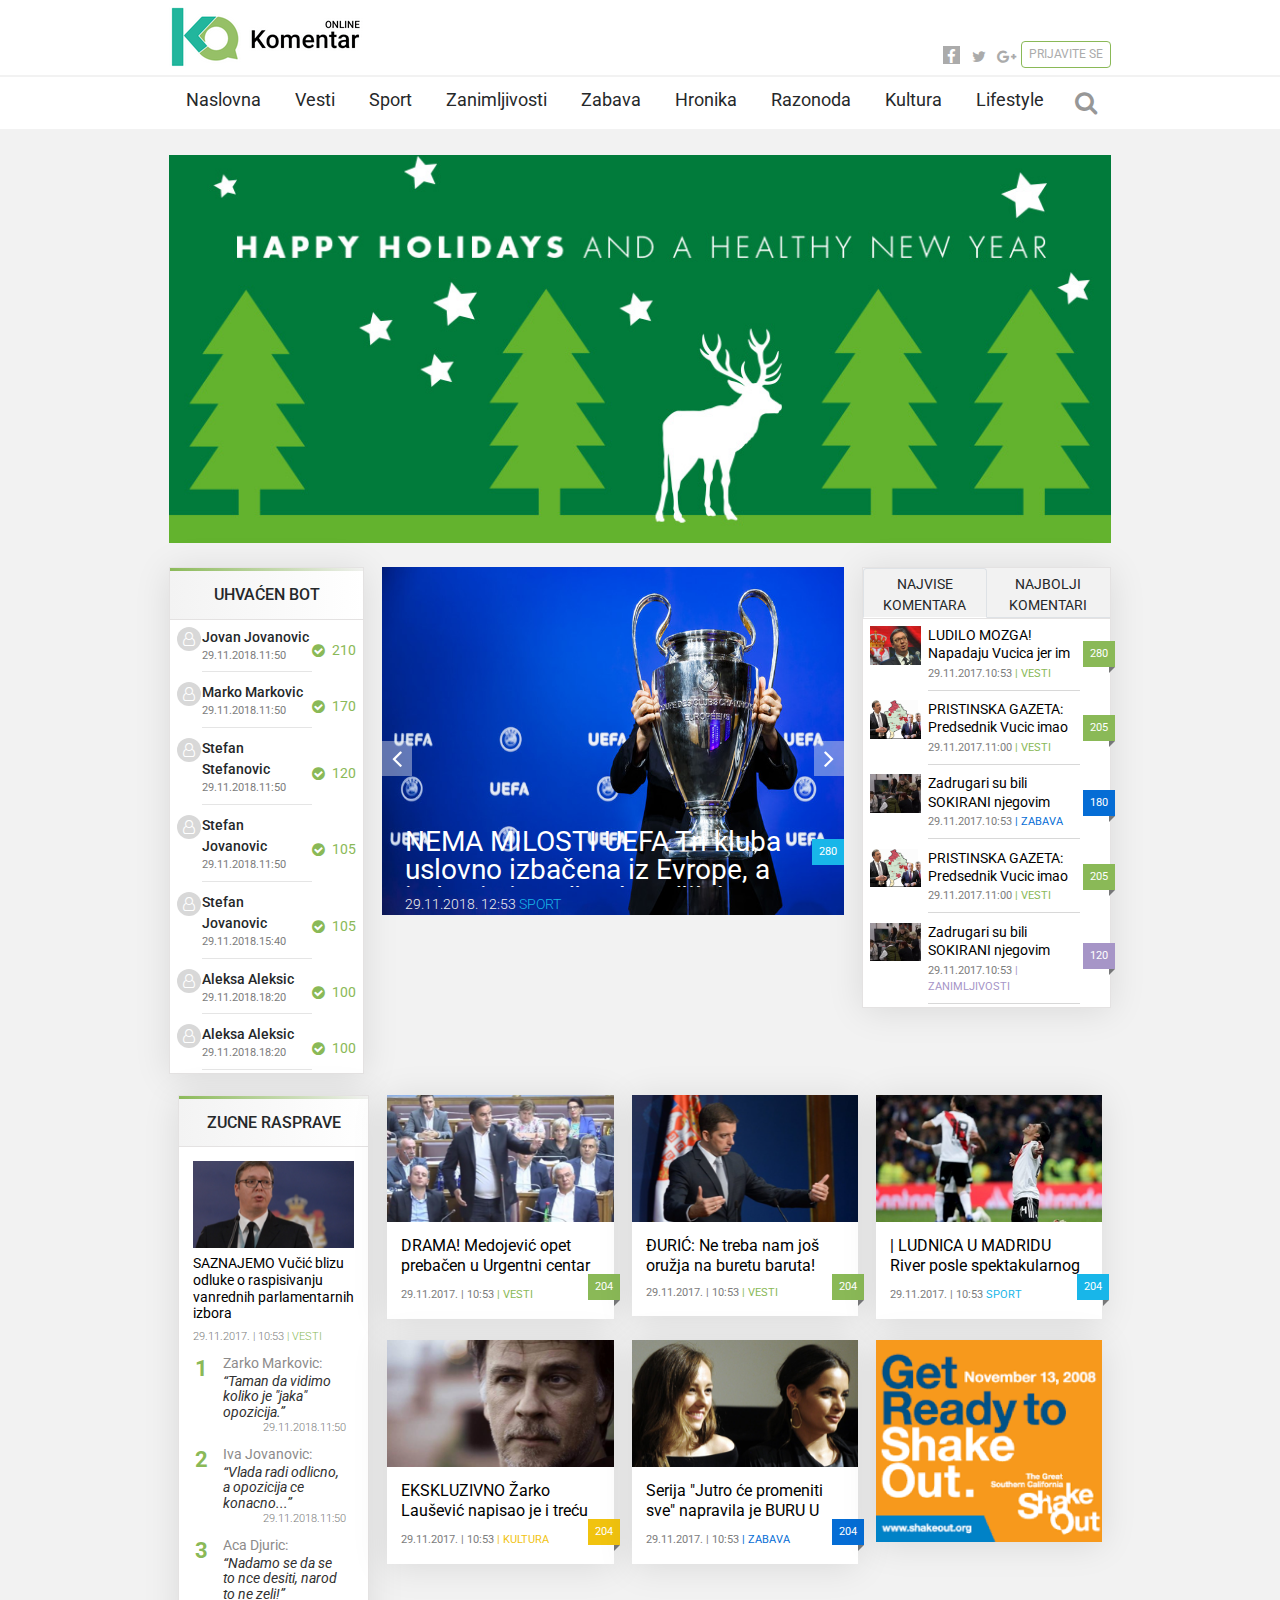
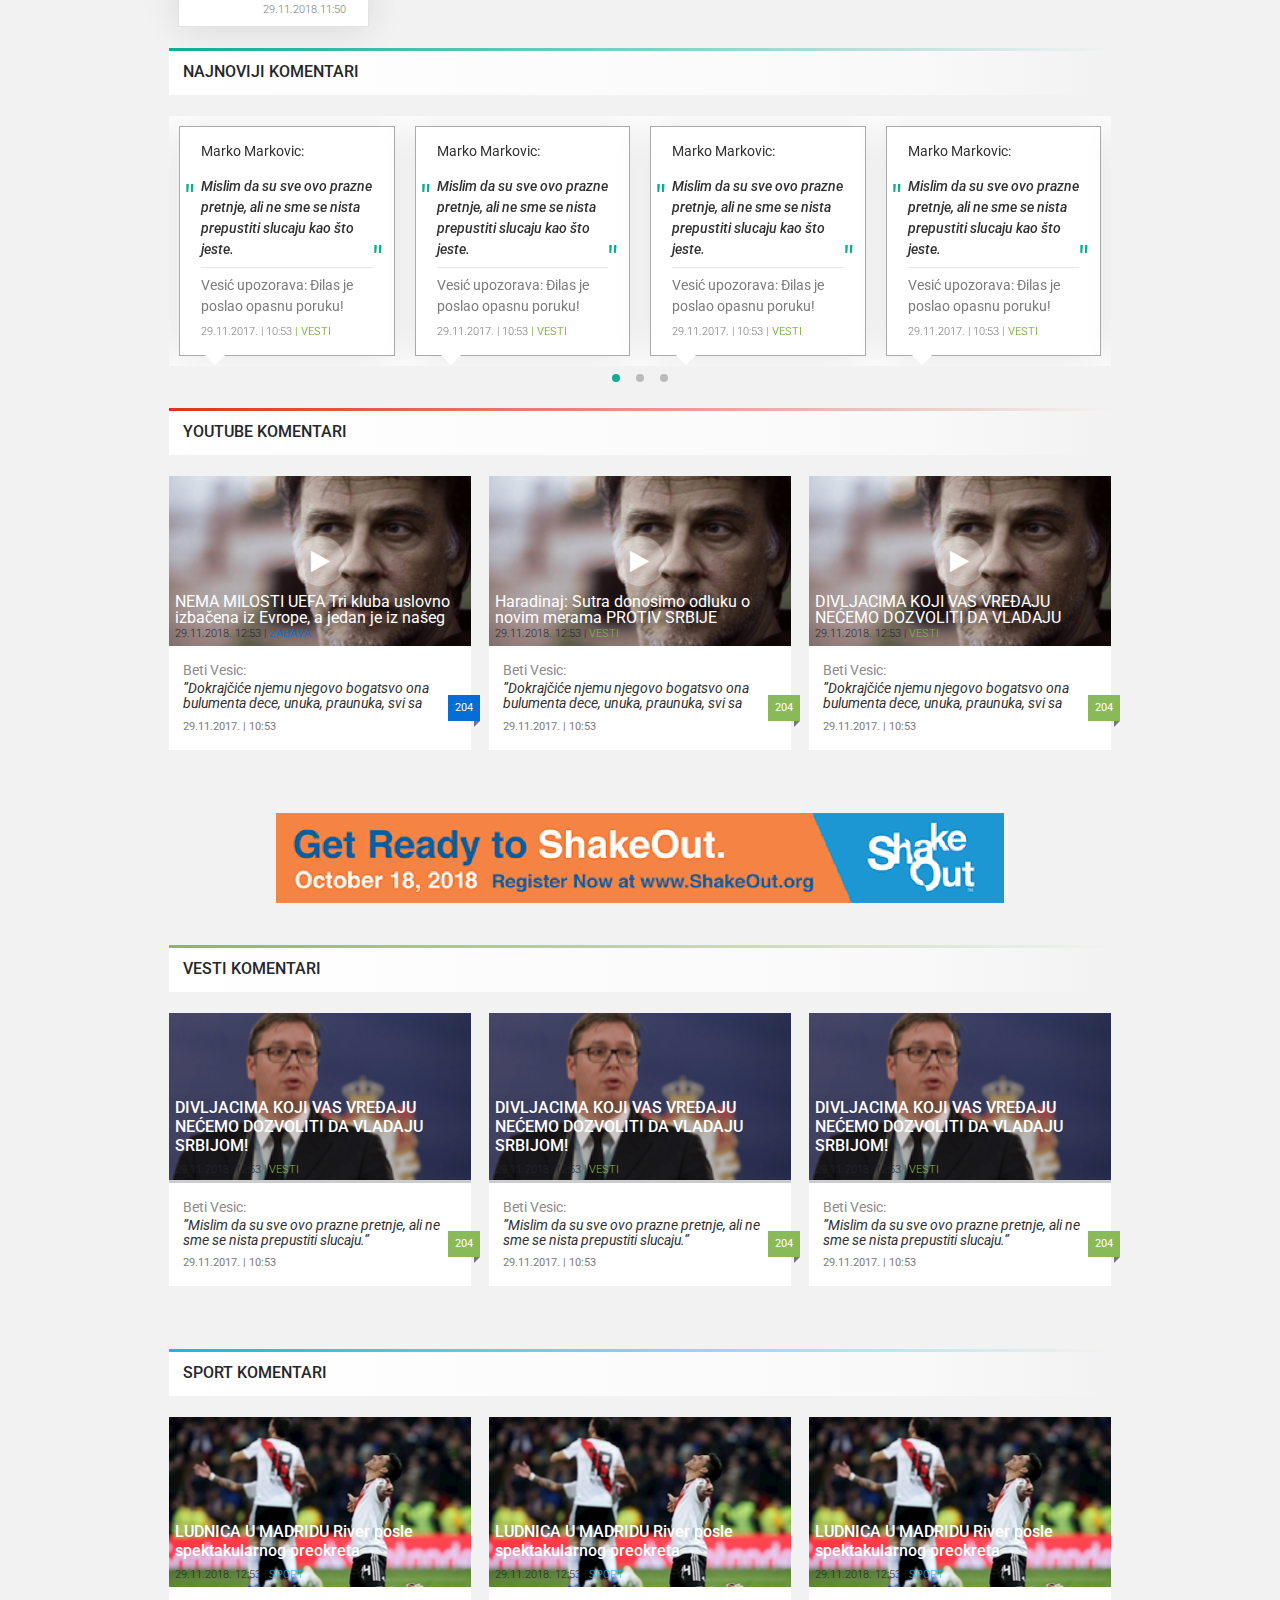
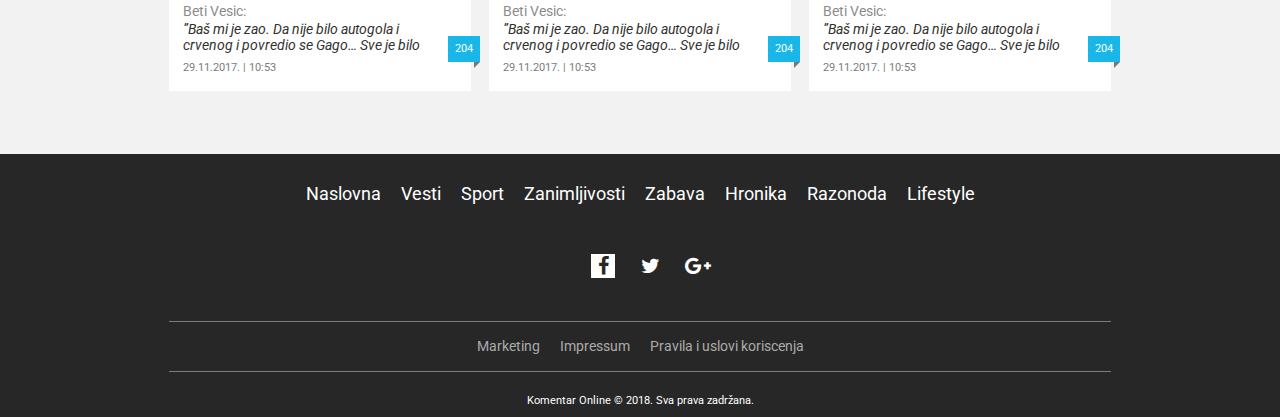
==== commit dd27f548: "delimicno ueadjene ispravke" ====
--- a/index.html
+++ b/index.html
@@ -1,7 +1,7 @@
 <!DOCTYPE html>
 <html lang="en">
     <head>
-        <title>Site Titile</title>
+        <title>Naslovna</title>
         <meta charset="UTF-8">
         <meta name="viewport" content="width=device-width, initial-scale=1.0">
         <meta name="author" content="Nina Knezevic">
@@ -158,7 +158,7 @@
                 <!--------------------------section LEAD-NEWS starts here-------------------------------------------->
                 <section class="lead-news-section">
                     <div class="row justify-content-center">
-                        <div class="col-10 col-xm-6 col-lg-3 mb-4 order-last order-lg-first">
+                        <div class="col-18 col-xm-9 col-md-9 col-lg-4 mb-4 order-last order-lg-first">
                             <!--section lead-aside starts here-->
                             <aside class="lead-aside" data-category="#8AB957">
                                 <div class="green-line"></div>
@@ -285,7 +285,7 @@
                         </div><!--section lead-aside ends here-->
 
                         <!--lead-slider-wrapper starts here-->
-                        <div class="col-lg-6 order-first mb-4 lead-slider-wrapper">
+                        <div class="col-lg-9 order-first mb-4 lead-slider-wrapper">
                             <ul class="owl-carousel list-unstyled lead-slider">
                                 <li class="position-relative" data-category="#18B6E9">
                                     <a href="#" class="lead-slider-img img-holder size-4by3">
@@ -330,7 +330,7 @@
                         </div><!--lead slider wrapper ends here-->
 
                         <!--LEAD COMMENTS starts here(TABULATOR)-->
-                        <div class="col-10 col-xm-6 col-lg-3 mb-4">
+                        <div class="col-18 col-xm-9 col-md-9 col-lg-5 mb-4">
                             <aside class="lead-comments">
                                 <ul class="nav nav-tabs nav-justified" id="myTab" role="tablist">
                                     <li class="nav-item">
@@ -523,7 +523,7 @@
                 <section class="news-collection-section">
                     <div class="container">
                         <div class="row justify-content-center">
-                            <div class=" col-sm-6 col-xm-8 col-lg-3 order-last order-lg-first mb-4">
+                            <div class="col-xm-14 col-sm-10 col-md-6 col-lg-4 order-last order-lg-first mb-4">
                                 <!--class NEWS-COLLECTION ASIDE-->
 
                                 <aside class="news-collection-aside bg-white" data-category="#8AB957">
@@ -586,9 +586,9 @@
                                 </aside>
                             </div>
                             <!--class NEWS-ITEM-->
-                            <div class="col-sm-8 col-xm-10 col-sm-12 col-lg-9 mb-4 order-first order-lg-last">
+                            <div class="col-xm-14 col-sm-18 col-md-12 col-lg-14 mb-4 order-first order-lg-last">
                                 <div class="row">
-                                    <div class="col-sm-6 col-lg-4 mb-4">
+                                    <div class="col-sm-9 col-lg-6 mb-4">
                                         <article class="news-item" data-category="#8AB957">
                                             <a href="#" class="img-holder size-16by9">
                                                 <img src="img/slika lista vesti.png" alt="drama_medojevic"/>
@@ -607,7 +607,7 @@
                                             <a href="#" class="category-bg position-absolute bot-counter text-white">204</a>
                                         </article>
                                     </div>
-                                    <div class="col-sm-6 col-lg-4 mb-4">
+                                    <div class="col-sm-9 col-lg-6 mb-4">
                                         <article class="news-item" data-category="#8AB957">
                                             <a href="#" class="img-holder size-16by9">
                                                 <img src="img/djuric.png" alt="djuric"/>
@@ -627,7 +627,7 @@
                                             <a href="#" class="category-bg position-absolute bot-counter text-white">204</a>
                                         </article>
                                     </div>
-                                    <div class=" col-sm-6 col-lg-4 mb-4">
+                                    <div class=" col-sm-9 col-lg-6 mb-4">
                                         <article class="news-item" data-category="#18B6E9">
                                             <a href="#" class="img-holder size-16by9">
                                                 <img src="img/Rectangle 3.png" alt="madrid"/>
@@ -645,7 +645,7 @@
                                             <a href="#" class="category-bg position-absolute bot-counter text-white">204</a>
                                         </article>
                                     </div>
-                                    <div class="col-sm-6 col-lg-4 mb-4">
+                                    <div class="col-sm-9 col-lg-6 mb-4">
                                         <article class="news-item" data-category="#F1C30F">
                                             <a href="#" class="img-holder size-16by9">
                                                 <img src="img/lausevic.png" alt="lausevic"/>
@@ -663,7 +663,7 @@
                                             <a href="#" class="category-bg position-absolute bot-counter text-white">204</a>
                                         </article>
                                     </div>
-                                    <div class="col-sm-6 col-lg-4 mb-4">
+                                    <div class="col-sm-9 col-lg-6 mb-4">
                                         <article class="news-item" data-category="#056DD5">
                                             <a href="#" class="img-holder size-16by9">
                                                 <img src="img/serija.png" alt="GLUMICE"/>
@@ -681,7 +681,7 @@
                                             <a href="#" class="category-bg position-absolute bot-counter text-white">204</a>
                                         </article>
                                     </div>
-                                    <div class=" col-sm-6 col-lg-4 mb-4">
+                                    <div class=" col-sm-9 col-lg-6 mb-4">
                                         <figure class="news-item mb-0 text-center">
                                             <img src="img/baner 300.png" alt="baner300"/>
                                         </figure>
@@ -691,9 +691,9 @@
                         </div>
 
                     </div>
-                </section><!--section NEWS-COLECTION ends here-->
-
-                <!--section NEWEST-COMMENTS starts here-->
+                </section><!------------------------section NEWS-COLLECTION ends here------------>
+
+      <!----------------section NEWEST-COMMENTS starts here-------------------->
                 <section class="newest-comments-section mb-sm-5">
                     <div class="comments-line mb-4">
                         <h6 class="text-uppercase text-dark p-3">najnoviji komentari</h6>
@@ -897,7 +897,7 @@
                         <h6 class="text-uppercase text-dark p-3">youtube komentari</h6>
                     </div>
                     <div class="row justify-content-center">
-                        <div class=" col-sm-6 col-md-4 mb-4">
+                        <div class=" col-sm-9 col-md-6 mb-4">
                             <article class="news-item-article" data-category="#056DD5">
                                 <div class=" news-item-top position-relative">
                                     <a href="#" class="img-holder size-16by9">
@@ -932,7 +932,7 @@
                                 <a href="#" class="category-bg position-absolute bot-counter text-white">204</a>
                             </article>                         
                         </div>
-                        <div class=" col-sm-6 col-md-4 mb-4">
+                        <div class=" col-sm-9 col-md-6 mb-4">
                             <article class="news-item-article" data-category="#8AB957">
                                 <div class=" news-item-top position-relative">
                                     <a href="#" class="img-holder size-16by9">
@@ -966,7 +966,7 @@
                                 <a href="#" class="category-bg position-absolute bot-counter text-white">204</a>
                             </article>                         
                         </div>
-                        <div class=" col-sm-6 col-md-4 mb-4">
+                        <div class=" col-sm-9 col-md-6 mb-4">
                             <article class="news-item-article" data-category="#8AB957">
                                 <div class=" news-item-top position-relative">
                                     <a href="#" class="img-holder size-16by9">
@@ -1019,7 +1019,7 @@
                         <h6 class="text-uppercase text-dark p-3">vesti komentari</h6>
                     </div>
                     <div class="row justify-content-center">
-                        <div class=" col-sm-6 col-md-4 mb-4">
+                        <div class=" col-sm-9 col-md-6 mb-4">
                             <article class="news-item-article" data-category="#8AB957">
                                 <div class=" news-item-top position-relative">
                                     <a href="#" class="img-holder size-16by9">
@@ -1054,7 +1054,7 @@
                                 <a href="#" class="category-bg position-absolute bot-counter text-white">204</a>
                             </article>  
                         </div>
-                         <div class=" col-sm-6 col-md-4 mb-4">
+                         <div class=" col-sm-9 col-md-6 mb-4">
                             <article class="news-item-article" data-category="#8AB957">
                                 <div class=" news-item-top position-relative">
                                     <a href="#" class="img-holder size-16by9">
@@ -1089,7 +1089,7 @@
                                 <a href="#" class="category-bg position-absolute bot-counter text-white">204</a>
                             </article>  
                         </div>
-                         <div class=" col-sm-6 col-md-4 mb-4">
+                         <div class=" col-sm-9 col-md-6 mb-4">
                             <article class="news-item-article" data-category="#8AB957">
                                 <div class=" news-item-top position-relative">
                                     <a href="#" class="img-holder size-16by9">
@@ -1133,7 +1133,7 @@
                         <h6 class="text-uppercase text-dark p-3">sport komentari</h6>
                     </div>
                     <div class="row justify-content-center">
-                        <div class=" col-sm-6 col-md-4 mb-4">
+                        <div class=" col-sm-9 col-md-6 mb-4">
                             <article class="news-item-article" data-category="#18B6E9">
                                 <div class=" news-item-top position-relative">
                                     <a href="#" class="img-holder size-16by9">
@@ -1168,7 +1168,7 @@
                                 <a href="#" class="category-bg position-absolute bot-counter text-white">204</a>
                             </article>  
                         </div>
-                        <div class=" col-sm-6 col-md-4 mb-4">
+                        <div class=" col-sm-9 col-md-6 mb-4">
                             <article class="news-item-article" data-category="#18B6E9">
                                 <div class=" news-item-top position-relative">
                                     <a href="#" class="img-holder size-16by9">
@@ -1203,7 +1203,7 @@
                                 <a href="#" class="category-bg position-absolute bot-counter text-white">204</a>
                             </article>  
                         </div>
-                        <div class=" col-sm-6 col-md-4 mb-4">
+                        <div class=" col-sm-9 col-md-6 mb-4">
                             <article class="news-item-article" data-category="#18B6E9">
                                 <div class=" news-item-top position-relative">
                                     <a href="#" class="img-holder size-16by9">
--- a/css/theme.css
+++ b/css/theme.css
@@ -316,10 +316,10 @@
     border-color: #0BAE92; }
     .header-bottom .navbar-toggler .line1, .header-bottom .navbar-toggler .line2, .header-bottom .navbar-toggler .line3 {
       display: block;
-      width: 34px;
+      width: 26px;
       height: 2px;
       background-color: #ABABAB;
-      margin: 6px 0;
+      margin: 4px 0;
       transition: 0.4s; }
     .header-bottom .navbar-toggler:hover, .header-bottom .navbar-toggler:focus {
       background: #0BAE92; }
@@ -327,13 +327,13 @@
         background-color: #fff;
         transition: 0.2s; }
   .header-bottom .active .line1 {
-    -webkit-transform: rotate(45deg) translate(7px, 6px);
-    transform: rotate(45deg) translate(7px, 6px); }
+    -webkit-transform: rotate(45deg) translate(5px, 5px);
+    transform: rotate(45deg) translate(5px, 5px); }
   .header-bottom .active .line2 {
     opacity: 0; }
   .header-bottom .active .line3 {
-    -webkit-transform: rotate(-45deg) translate(5px, -6px);
-    transform: rotate(-45deg) translate(5px, -6px); }
+    -webkit-transform: rotate(-45deg) translate(4px, -5px);
+    transform: rotate(-45deg) translate(4px, -5px); }
   .header-bottom .search-form {
     z-index: 2;
     display: none;
@@ -350,10 +350,14 @@
     .header-bottom .search-form .btn {
       border: 2px solid #0BAE92;
       border-radius: 0.25rem;
-      line-height: 1.2rem; }
+      line-height: 1.2rem;
+      background-color: #0BAE92;
+      color: white; }
+      .header-bottom .search-form .btn:hover {
+        opacity: 0.7; }
   .header-bottom .search-icon {
     color: #979797;
-    font-size: 22px;
+    font-size: 24px;
     cursor: pointer; }
   .header-bottom .navbar-nav {
     background: #F2F2F2; }
@@ -692,10 +696,10 @@
 aside .news-item-article .bot-counter {
   top: 30%;
   right: -2%; }
-aside .news-item:first-child .bot-counter {
+aside .news-item .bot-counter {
   top: 47%;
   right: 5%; }
-  aside .news-item:first-child .bot-counter:after {
+  aside .news-item .bot-counter:after {
     content: '';
     position: absolute;
     right: 0;
@@ -914,35 +918,43 @@
   .single-news-wrapper .single-news-content li {
     margin-bottom: 1.7rem; }
 
-/*section COMMETN-WRAPPER*/
-.comment-wrapper .comments-form {
-  width: 100%;
-  padding: 10px;
-  background-color: rgba(138, 185, 87, 0.15); }
-  .comment-wrapper .comments-form .form-control::placeholder {
-    color: #ABABAB; }
-  .comment-wrapper .comments-form button:hover {
+/*section COMMENT-WRAPPER*/
+.comment-wrapper {
+  /*  comment-page*/ }
+  .comment-wrapper .comments-form {
+    width: 100%;
+    padding: 10px 10px 0 10px;
+    background-color: rgba(138, 185, 87, 0.15); }
+    .comment-wrapper .comments-form .form-control::placeholder {
+      color: #ABABAB; }
+    .comment-wrapper .comments-form button {
+      width: 100%; }
+      .comment-wrapper .comments-form button:hover {
+        opacity: 0.7; }
+  .comment-wrapper .comment-item {
+    border: 1px solid #E9E9E9;
+    padding: 16px 0 0 16px; }
+    .comment-wrapper .comment-item .date {
+      color: #7C7C7C;
+      font-weight: 300; }
+    .comment-wrapper .comment-item .comments-item-form {
+      background-color: #FAFAFA; }
+      .comment-wrapper .comment-item .comments-item-form button:hover {
+        opacity: 0.7; }
+    .comment-wrapper .comment-item .counting-likes .like-comment,
+    .comment-wrapper .comment-item .counting-likes .dislike-comment,
+    .comment-wrapper .comment-item .counting-likes .about-bot {
+      background-color: #FAFAFA;
+      display: inline-block;
+      padding: 6px; }
+    .comment-wrapper .comment-item .counting-likes a:hover {
+      opacity: 0.7; }
+  .comment-wrapper .all-comments:hover {
     opacity: 0.7; }
-.comment-wrapper .comment-item {
-  border: 1px solid #E9E9E9;
-  padding: 16px 0 0 16px; }
-  .comment-wrapper .comment-item .date {
-    color: #7C7C7C;
-    font-weight: 300; }
-  .comment-wrapper .comment-item .comments-item-form {
-    background-color: #FAFAFA; }
-    .comment-wrapper .comment-item .comments-item-form button:hover {
-      opacity: 0.7; }
-  .comment-wrapper .comment-item .counting-likes .like-comment,
-  .comment-wrapper .comment-item .counting-likes .dislike-comment,
-  .comment-wrapper .comment-item .counting-likes .about-bot {
-    background-color: #FAFAFA;
-    display: inline-block;
-    padding: 6px; }
-  .comment-wrapper .comment-item .counting-likes a:hover {
-    opacity: 0.7; }
-.comment-wrapper .all-comments:hover {
-  opacity: 0.7; }
+  .comment-wrapper .next-page a {
+    font-size: 1.2rem; }
+    .comment-wrapper .next-page a .fa {
+      font-size: 1.5rem; }
 
 /*RED-MORE section starts here*/
 .read-more .read-more-title {
@@ -966,5 +978,35 @@
 
   .read-more .read-more-item p {
     font-size: 1rem; } }
+/*..............NEWS-LIST PAGE...................*/
+.detailed-news .news-item img {
+  display: block;
+  height: 100%; }
+.detailed-news .news-item .news-item-content {
+  padding: 0.875rem;
+  color: #7C7C7C; }
+  .detailed-news .news-item .news-item-content .description {
+    margin-bottom: 0.875rem; }
+.detailed-news .news-item a:hover {
+  opacity: 0.6; }
+.detailed-news .next-page a {
+  font-size: 1.2rem; }
+  .detailed-news .next-page a:hover {
+    opacity: 0.6; }
+
+@media (min-width: 576px) {
+  .detailed-news .news-item .news-item-content {
+    padding: 0.5rem; }
+    .detailed-news .news-item .news-item-content .description {
+      line-height: 1.2rem;
+      max-height: 2.4rem;
+      overflow: hidden; } }
+@media (min-width: 992px) {
+  .detailed-news .news-item .news-item-content {
+    padding: 0.875rem; }
+    .detailed-news .news-item .news-item-content .description {
+      line-height: 1.5rem;
+      max-height: 4.5rem;
+      overflow: hidden; } }
 
 /*# sourceMappingURL=theme.css.map */
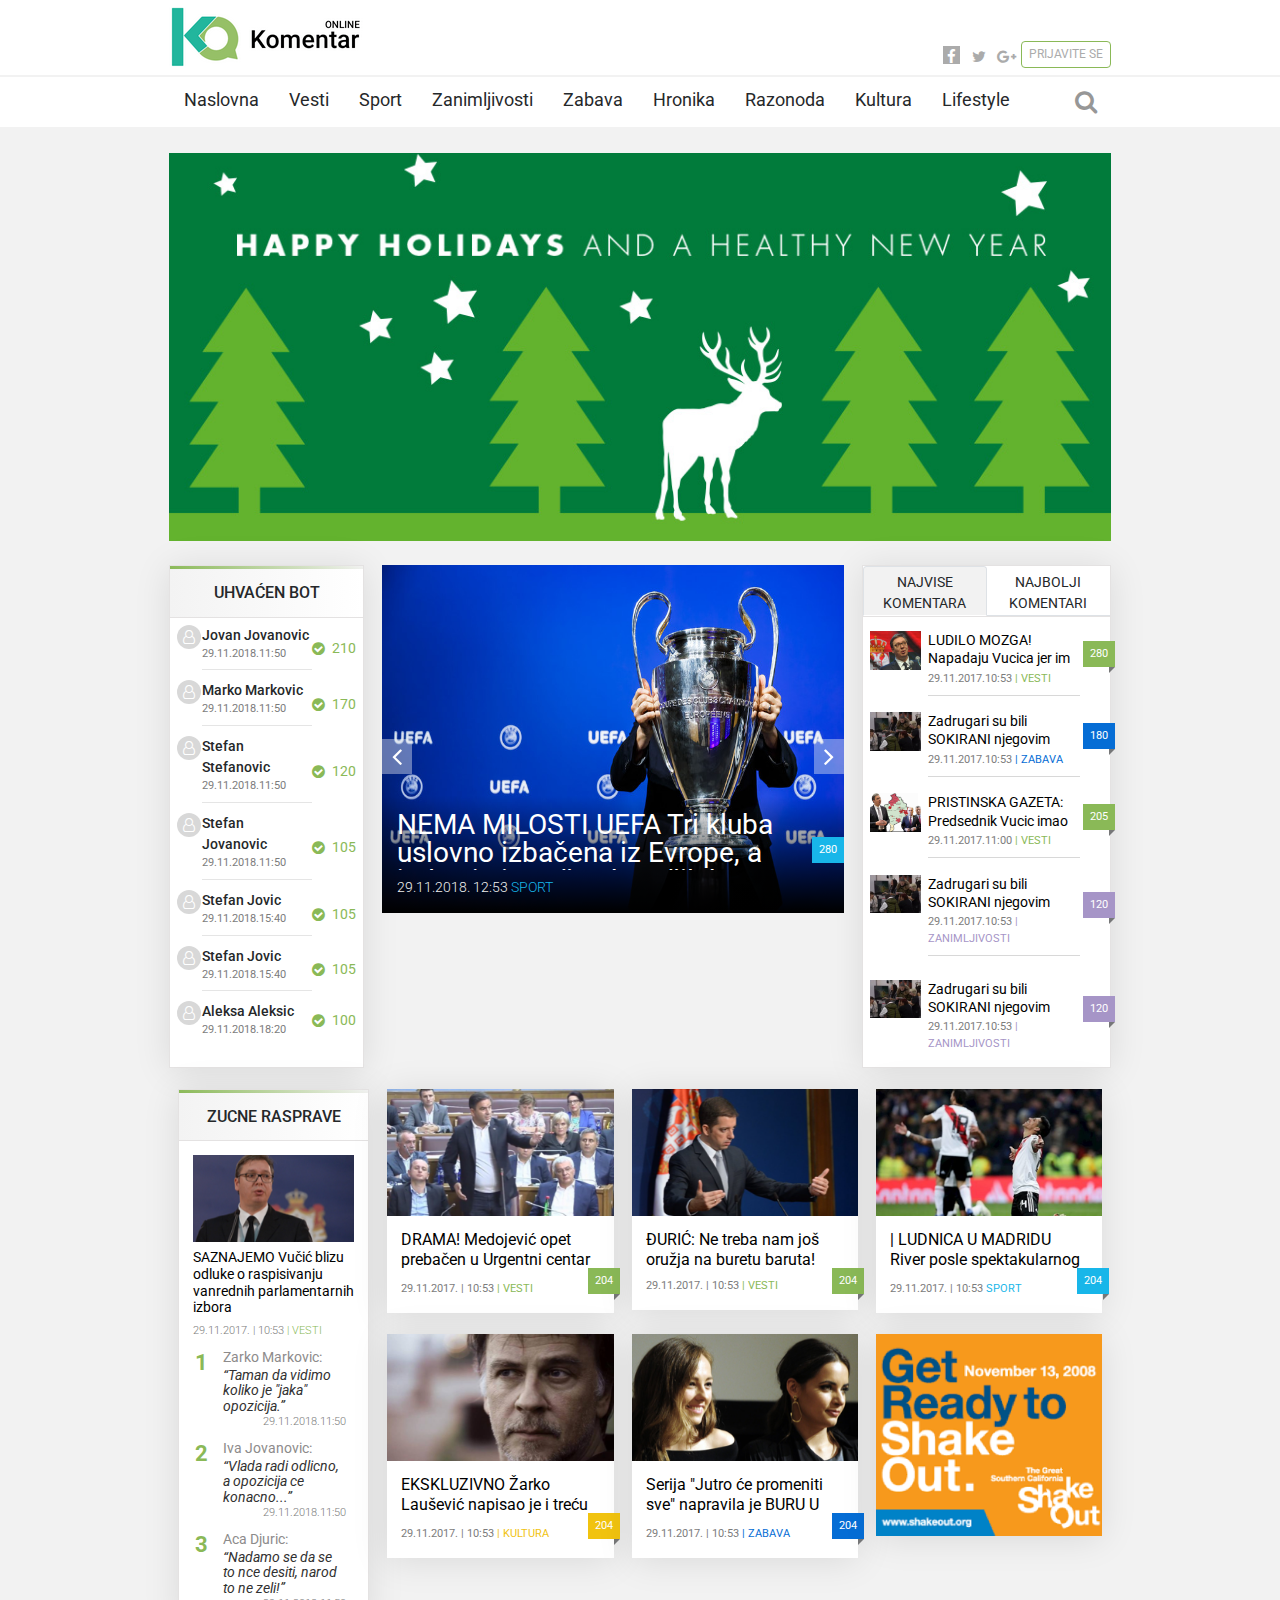
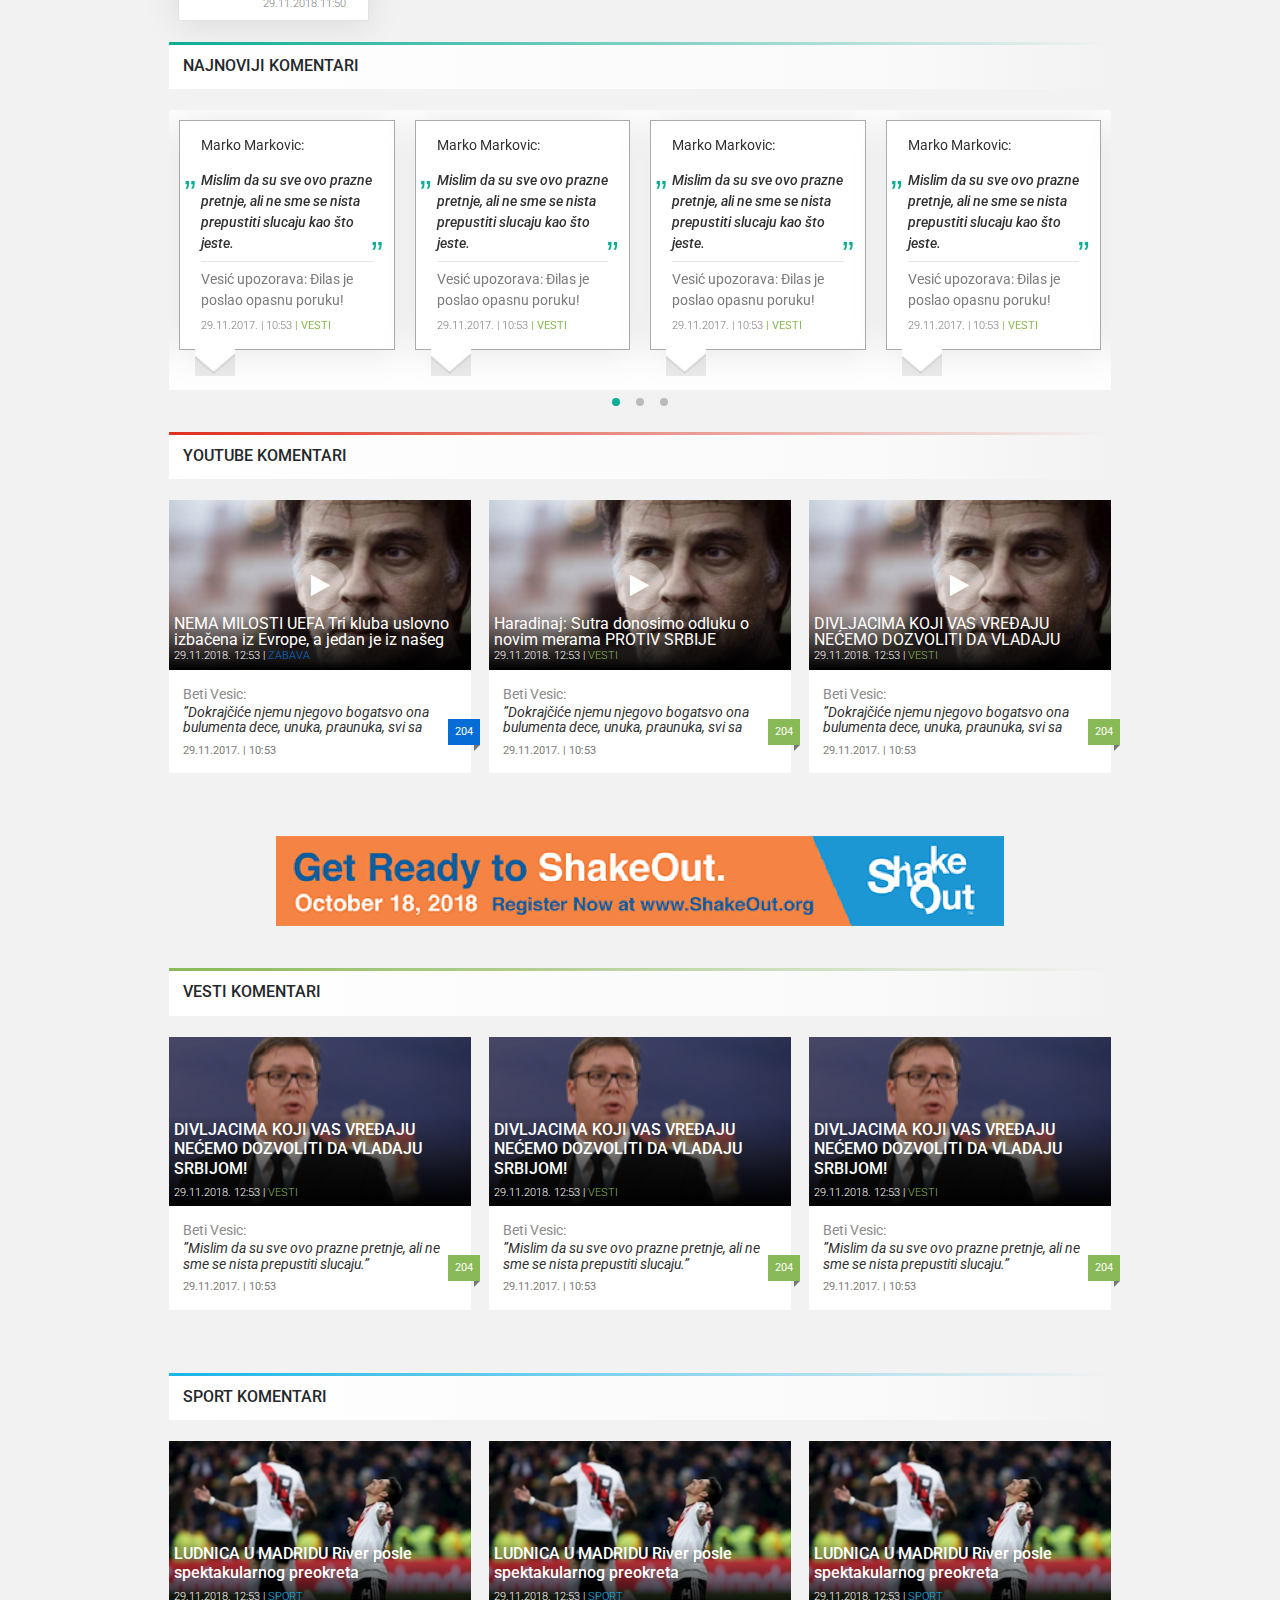
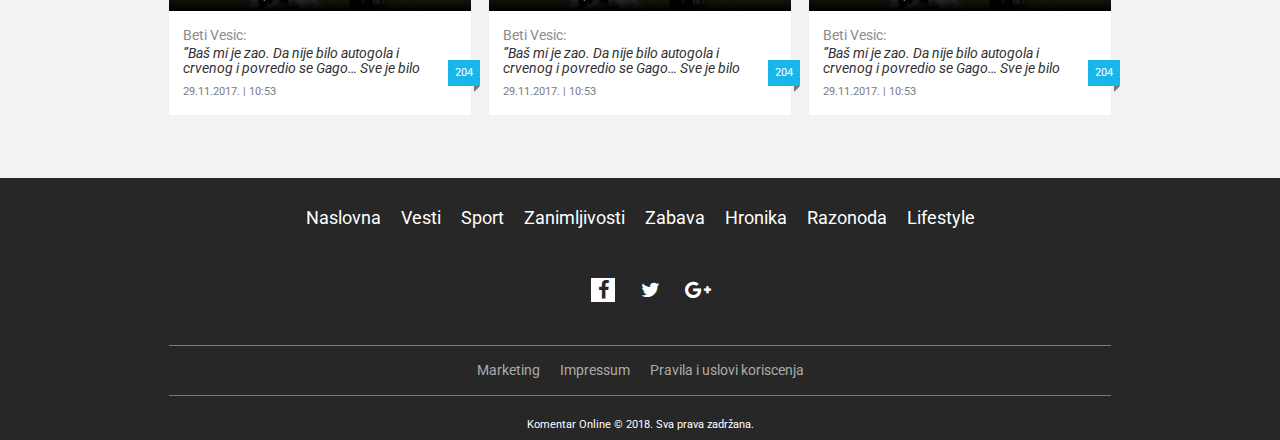
==== commit 40e6facb: "izmene na casu" ====
--- a/index.html
+++ b/index.html
@@ -75,7 +75,7 @@
                         <div class="search-wrapper align-self-center order-md-last ml-auto pr-3">
                             <span class="fa fa-search search-icon"></span>               
                             <form class="search-form order-sm-first">
-                                <div class="form-group mb-0 py-3">
+                                <div class="form-group mb-0 p-3">
                                     <div class="input-group">
                                         <input type="text" class="form-control" placeholder="Search">
                                         <div class="input-group-append">
@@ -158,9 +158,9 @@
                 <!--------------------------section LEAD-NEWS starts here-------------------------------------------->
                 <section class="lead-news-section">
                     <div class="row justify-content-center">
-                        <div class="col-18 col-xm-9 col-md-9 col-lg-4 mb-4 order-last order-lg-first">
+                        <div class="col-18 col-sm-9 col-md-9 col-lg-4 mb-4 order-last order-lg-first">
                             <!--section lead-aside starts here-->
-                            <aside class="lead-aside" data-category="#8AB957">
+                            <aside class="lead-aside h-100 bg-white" data-category="#8AB957">
                                 <div class="green-line"></div>
                                 <div class="aside-title text-align pb-2 pt-3 text-center text-uppercase">
                                     <h6>uhvaćen bot</h6>
@@ -235,7 +235,23 @@
                                             <span class="fa fa-user-o aside-user-icon text-white d-block text-center"></span>  
                                         </div> 
                                         <div class="w-65">
-                                            <p class="bot-name mb-0">Stefan Jovanovic</p>
+                                            <p class="bot-name mb-0">Stefan Jovic</p>
+                                            <p class="small aside-date mb-0">
+                                                <span>29.11.2018.</span><span>15:40</span>
+                                            </p>
+                                            <hr class="mt-2 mb-0">
+                                        </div>
+                                        <div class="w-20 aside-bot-info category-color d-flex align-items-center">
+                                            <span class="fa fa-check-circle"></span>
+                                            <span class="bot-number pl-2">105</span>
+                                        </div>
+                                    </li>
+                                    <li class="d-flex pt-2">
+                                        <div class="w-15">
+                                            <span class="fa fa-user-o aside-user-icon text-white d-block text-center"></span>  
+                                        </div> 
+                                        <div class="w-65">
+                                            <p class="bot-name mb-0">Stefan Jovic</p>
                                             <p class="small aside-date mb-0">
                                                 <span>29.11.2018.</span><span>15:40</span>
                                             </p>
@@ -255,23 +271,7 @@
                                             <p class="small aside-date mb-0">
                                                 <span>29.11.2018.</span><span>18:20</span>
                                             </p>
-                                            <hr class="mt-2 mb-0">
-                                        </div>
-                                        <div class="w-20 aside-bot-info category-color d-flex align-items-center">
-                                            <span class="fa fa-check-circle"></span>
-                                            <span class="bot-number pl-2">100</span>
-                                        </div>
-                                    </li>
-                                    <li class="d-flex pt-2">
-                                        <div class="w-15">
-                                            <span class="fa fa-user-o aside-user-icon text-white d-block"></span>  
-                                        </div> 
-                                        <div class="w-65">
-                                            <p class="bot-name mb-0">Aleksa Aleksic</p>
-                                            <p class="small aside-date mb-0">
-                                                <span>29.11.2018.</span><span>18:20</span>
-                                            </p>
-                                            <hr class="mt-2 mb-0">
+                                          
                                         </div>
                                         <div class="w-20 aside-bot-info category-color d-flex align-items-center">
                                             <span class="fa fa-check-circle"></span>
@@ -330,8 +330,8 @@
                         </div><!--lead slider wrapper ends here-->
 
                         <!--LEAD COMMENTS starts here(TABULATOR)-->
-                        <div class="col-18 col-xm-9 col-md-9 col-lg-5 mb-4">
-                            <aside class="lead-comments">
+                        <div class="col-18 col-sm-9 col-md-9 col-lg-5 mb-4">
+                            <aside class="lead-comments h-100 bg-white">
                                 <ul class="nav nav-tabs nav-justified" id="myTab" role="tablist">
                                     <li class="nav-item">
                                         <a class="nav-link active text-uppercase text-dark" id="home-tab" data-toggle="tab" href="#mostComments" role="tab" aria-controls="home" aria-selected="true">najvise komentara</a>
@@ -345,7 +345,102 @@
                                     <!--most comment-->
                                     <div class="tab-pane fade show active" id="mostComments" role="tabpanel" aria-labelledby="home-tab">                                 
 
-                                        <div class="lead-comments-items bg-white d-flex justify-content-start position-relative  px-2 pt-2" data-category="#8AB957" >
+                                        <div class="lead-comments-items bg-white d-flex justify-content-start position-relative  px-2 pt-3" data-category="#8AB957" >
+                                            <aside class="w-25 pr-2">
+                                                <a href="#" class="d-block img-holder size-4by3">
+                                                    <img src="img/Slika .png" alt="vucic_prica"/>
+                                                </a>
+                                            </aside>
+                                            <article class="w-65">
+                                                <a href="#">
+                                                    <p class="mb-1  lead-comments-title text-black">LUDILO MOZGA!<br> Napadaju Vucica jer im nudi izbore,hoce vlast..</p>
+                                                </a>
+                                                <p class="small aside-date mb-2">
+                                                    <span>29.11.2017.</span><span>10:53</span>
+                                                    <a href="#" class="category-color">| VESTI</a>
+                                                </p>
+                                                <hr class="my-0">
+                                            </article>
+                                            <a href="#" class="text-white bot-counter category-bg position-absolute d-block">280</a>
+                                        </div> 
+
+                                       
+                                        <div class="lead-comments-items bg-white d-flex justify-content-start position-relative px-2 pt-3" data-category="#056DD5">
+                                            <aside class="w-25 pr-2 ">
+                                                <a href="#" class="d-block img-holder size-4by3">
+                                                    <img src="img/Slika _2.png" alt="zadruga"/>
+                                                </a>
+                                            </aside>
+                                            <article class="w-65">
+                                                <a href="#"><p class="mb-1  lead-comments-title text-black">Zadrugari su bili SOKIRANI njegovim novim izborom:Ona je novi..</p>
+                                                </a>
+                                                <p class="small aside-date mb-2">
+                                                    <span>29.11.2017.</span><span>10:53</span>
+                                                    <a href="#" class="category-color">| ZABAVA</a>
+                                                </p>
+                                                <hr class="my-0">
+                                            </article>
+                                            <a href="#" class="text-white bot-counter category-bg position-absolute d-block">180</a>
+                                        </div> 
+                                        
+                                        <div class="lead-comments-items bg-white d-flex justify-content-start position-relative  px-2 pt-3" data-category="#8AB957" >
+                                            <aside class="w-25 pr-2">
+                                                <a href="#" class="d-block img-holder size-4by3">
+                                                    <img src="img/Slika _1.png" alt="kosovo"/>
+                                                </a>
+                                            </aside>
+                                            <article class="w-65">
+                                                <a href="#"> <p class="mb-1 lead-comments-title text-black">PRISTINSKA GAZETA: Predsednik Vucic imao tacne podatke o HARA..</p>
+                                                </a>
+                                                <p class="small aside-date mb-2">
+                                                    <span>29.11.2017.</span><span>11:00</span>
+                                                    <a href="#" class="category-color">| VESTI</a>
+                                                </p>
+                                                <hr class="my-0">
+                                            </article>
+                                            <a href="#" class="text-white bot-counter category-bg position-absolute d-block">205</a>
+                                        </div> 
+                                        
+                                        <div class="lead-comments-items bg-white d-flex justify-content-start position-relative px-2 pt-3" data-category="#A695C7">
+                                            <aside class="w-25 pr-2">
+                                                <a href="#" class="d-block img-holder size-4by3">
+                                                    <img src="img/Slika _2.png" alt="zadruga"/>
+                                                </a>
+                                            </aside>
+                                            <article class="w-65  mb-lg-2">
+                                                <a href="#">
+                                                    <p class="lead-comments-title text-black mb-1 ">Zadrugari su bili SOKIRANI njegovim novim izborom:Ona je novi..</p>
+                                                </a>
+                                                <p class="small aside-date mb-2">
+                                                    <span>29.11.2017.</span><span>10:53</span>
+                                                    <a href="#" class="category-color">| ZANIMLJIVOSTI</a>
+                                                </p>
+                                               <hr class="my-0">
+                                            </article>
+                                            <a href="#" class="text-white bot-counter category-bg position-absolute d-block">120</a>
+                                        </div> 
+                                        <div class="lead-comments-items bg-white d-flex justify-content-start position-relative px-2 pt-3" data-category="#A695C7">
+                                            <aside class="w-25 pr-2">
+                                                <a href="#" class="d-block img-holder size-4by3">
+                                                    <img src="img/Slika _2.png" alt="zadruga"/>
+                                                </a>
+                                            </aside>
+                                            <article class="w-65  mb-lg-2">
+                                                <a href="#">
+                                                    <p class="lead-comments-title text-black mb-1">Zadrugari su bili SOKIRANI njegovim novim izborom:Ona je novi..</p>
+                                                </a>
+                                                <p class="small aside-date mb-2">
+                                                    <span>29.11.2017.</span><span>10:53</span>
+                                                    <a href="#" class="category-color">| ZANIMLJIVOSTI</a>
+                                                </p>
+                                               
+                                            </article>
+                                            <a href="#" class="text-white bot-counter category-bg position-absolute d-block">120</a>
+                                        </div> 
+                                    </div>
+                                    <!--bestComments starts here-->
+                                    <div class="tab-pane fade" id="bestComments" role="tabpanel" aria-labelledby="profile-tab">
+                                        <div class="lead-comments-items bg-white d-flex justify-content-start position-relative  px-2 pt-3" data-category="#8AB957" >
                                             <aside class="w-25 pr-2">
                                                 <a href="#" class="d-block img-holder size-4by3">
                                                     <img src="img/Slika .png" alt="vucic_prica"/>
@@ -356,15 +451,33 @@
                                                     <p class="mb-1 lead-comments-title text-black">LUDILO MOZGA!<br> Napadaju Vucica jer im nudi izbore,hoce vlast..</p>
                                                 </a>
                                                 <p class="small aside-date mb-2">
-                                                    <span>29.11.2017.</span><span>10:53</span>
-                                                    <a href="#" class="category-color">| VESTI</a>
+                                                    <span>29.11.2017.</span><span>10:53 |</span>
+                                                    <a href="#" class="category-color"> VESTI</a>
                                                 </p>
                                                 <hr class="my-0">
                                             </article>
                                             <a href="#" class="text-white bot-counter category-bg position-absolute d-block">280</a>
                                         </div> 
-
-                                        <div class="lead-comments-items bg-white d-flex justify-content-start position-relative  px-2 pt-2" data-category="#8AB957" >
+                                        <div class="lead-comments-items bg-white d-flex justify-content-start position-relative px-2 pt-3" data-category="#A695C7">
+                                            <aside class="w-25 pr-2">
+                                                <a href="#" class="d-block img-holder size-4by3">
+                                                    <img src="img/Slika _2.png" alt="zadruga"/>
+                                                </a>
+                                            </aside>
+                                            <article class="w-65  mb-lg-2">
+                                                <a href="#">
+                                                    <p class="lead-comments-title text-black mb-1">Zadrugari su bili SOKIRANI njegovim novim izborom:Ona je novi..</p>
+                                                </a>
+                                                <p class="small aside-date mb-2">
+                                                    <span>29.11.2017.</span><span>10:53</span>
+                                                    <a href="#" class="category-color">| ZANIMLJIVOSTI</a>
+                                                </p>
+                                               <hr class="my-0">
+                                            </article>
+                                            <a href="#" class="text-white bot-counter category-bg position-absolute d-block">120</a>
+                                        </div> 
+                                        
+                                        <div class="lead-comments-items bg-white d-flex justify-content-start position-relative  px-2 pt-3" data-category="#8AB957" >
                                             <aside class="w-25 pr-2">
                                                 <a href="#" class="d-block img-holder size-4by3">
                                                     <img src="img/Slika _1.png" alt="kosovo"/>
@@ -382,7 +495,7 @@
                                             <a href="#" class="text-white bot-counter category-bg position-absolute d-block">205</a>
                                         </div> 
 
-                                        <div class="lead-comments-items bg-white d-flex justify-content-start position-relative px-2 pt-2" data-category="#056DD5">
+                                        <div class="lead-comments-items bg-white d-flex justify-content-start position-relative px-2 pt-3" data-category="#F65656">
                                             <aside class="w-25 pr-2 ">
                                                 <a href="#" class="d-block img-holder size-4by3">
                                                     <img src="img/Slika _2.png" alt="zadruga"/>
@@ -393,32 +506,13 @@
                                                 </a>
                                                 <p class="small aside-date mb-2">
                                                     <span>29.11.2017.</span><span>10:53</span>
-                                                    <a href="#" class="category-color">| ZABAVA</a>
+                                                    <a href="#" class="category-color">| LIFESTYLE</a>
                                                 </p>
                                                 <hr class="my-0">
                                             </article>
                                             <a href="#" class="text-white bot-counter category-bg position-absolute d-block">180</a>
                                         </div> 
-                                        
-                                        <div class="lead-comments-items bg-white d-flex justify-content-start position-relative  px-2 pt-2" data-category="#8AB957" >
-                                            <aside class="w-25 pr-2">
-                                                <a href="#" class="d-block img-holder size-4by3">
-                                                    <img src="img/Slika _1.png" alt="kosovo"/>
-                                                </a>
-                                            </aside>
-                                            <article class="w-65">
-                                                <a href="#"> <p class="mb-1 lead-comments-title text-black">PRISTINSKA GAZETA: Predsednik Vucic imao tacne podatke o HARA..</p>
-                                                </a>
-                                                <p class="small aside-date mb-2">
-                                                    <span>29.11.2017.</span><span>11:00</span>
-                                                    <a href="#" class="category-color">| VESTI</a>
-                                                </p>
-                                                <hr class="my-0">
-                                            </article>
-                                            <a href="#" class="text-white bot-counter category-bg position-absolute d-block">205</a>
-                                        </div> 
-                                        
-                                        <div class="lead-comments-items bg-white d-flex justify-content-start position-relative px-2 pt-2" data-category="#A695C7">
+                                        <div class="lead-comments-items bg-white d-flex justify-content-start position-relative px-2 pt-3" data-category="#A695C7">
                                             <aside class="w-25 pr-2">
                                                 <a href="#" class="d-block img-holder size-4by3">
                                                     <img src="img/Slika _2.png" alt="zadruga"/>
@@ -432,82 +526,7 @@
                                                     <span>29.11.2017.</span><span>10:53</span>
                                                     <a href="#" class="category-color">| ZANIMLJIVOSTI</a>
                                                 </p>
-                                                <hr class="my-0">
-                                            </article>
-                                            <a href="#" class="text-white bot-counter category-bg position-absolute d-block">120</a>
-                                        </div> 
-                                    </div>
-                                    <!--bestComments starts here-->
-                                    <div class="tab-pane fade" id="bestComments" role="tabpanel" aria-labelledby="profile-tab">
-                                        <div class="lead-comments-items bg-white d-flex justify-content-start position-relative  px-2 pt-2" data-category="#8AB957" >
-                                            <aside class="w-25 pr-2">
-                                                <a href="#" class="d-block img-holder size-4by3">
-                                                    <img src="img/Slika .png" alt="vucic_prica"/>
-                                                </a>
-                                            </aside>
-                                            <article class="w-65">
-                                                <a href="#">
-                                                    <p class="mb-1 lead-comments-title text-black">LUDILO MOZGA!<br> Napadaju Vucica jer im nudi izbore,hoce vlast..</p>
-                                                </a>
-                                                <p class="small aside-date mb-2">
-                                                    <span>29.11.2017.</span><span>10:53 |</span>
-                                                    <a href="#" class="category-color"> VESTI</a>
-                                                </p>
-                                                <hr class="my-0">
-                                            </article>
-                                            <a href="#" class="text-white bot-counter category-bg position-absolute d-block">280</a>
-                                        </div> 
-
-                                        <div class="lead-comments-items bg-white d-flex justify-content-start position-relative  px-2 pt-2" data-category="#8AB957" >
-                                            <aside class="w-25 pr-2">
-                                                <a href="#" class="d-block img-holder size-4by3">
-                                                    <img src="img/Slika _1.png" alt="kosovo"/>
-                                                </a>
-                                            </aside>
-                                            <article class="w-65">
-                                                <a href="#"> <p class="mb-1 lead-comments-title text-black">PRISTINSKA GAZETA: Predsednik Vucic imao tacne podatke o HARA..</p>
-                                                </a>
-                                                <p class="small aside-date mb-2">
-                                                    <span>29.11.2017.</span><span>11:00</span>
-                                                    <a href="#" class="category-color">| VESTI</a>
-                                                </p>
-                                                <hr class="my-0">
-                                            </article>
-                                            <a href="#" class="text-white bot-counter category-bg position-absolute d-block">205</a>
-                                        </div> 
-
-                                        <div class="lead-comments-items bg-white d-flex justify-content-start position-relative px-2 pt-2" data-category="#F65656">
-                                            <aside class="w-25 pr-2 ">
-                                                <a href="#" class="d-block img-holder size-4by3">
-                                                    <img src="img/Slika _2.png" alt="zadruga"/>
-                                                </a>
-                                            </aside>
-                                            <article class="w-65">
-                                                <a href="#"><p class="mb-1 lead-comments-title text-black">Zadrugari su bili SOKIRANI njegovim novim izborom:Ona je novi..</p>
-                                                </a>
-                                                <p class="small aside-date mb-2">
-                                                    <span>29.11.2017.</span><span>10:53</span>
-                                                    <a href="#" class="category-color">| LIFESTYLE</a>
-                                                </p>
-                                                <hr class="my-0">
-                                            </article>
-                                            <a href="#" class="text-white bot-counter category-bg position-absolute d-block">180</a>
-                                        </div> 
-                                        <div class="lead-comments-items bg-white d-flex justify-content-start position-relative px-2 pt-2" data-category="#A695C7">
-                                            <aside class="w-25 pr-2">
-                                                <a href="#" class="d-block img-holder size-4by3">
-                                                    <img src="img/Slika _2.png" alt="zadruga"/>
-                                                </a>
-                                            </aside>
-                                            <article class="w-65">
-                                                <a href="#">
-                                                    <p class="lead-comments-title text-black mb-1">Zadrugari su bili SOKIRANI njegovim novim izborom:Ona je novi..</p>
-                                                </a>
-                                                <p class="small aside-date mb-2">
-                                                    <span>29.11.2017.</span><span>10:53</span>
-                                                    <a href="#" class="category-color">| ZANIMLJIVOSTI</a>
-                                                </p>
-                                                <hr class="my-0">
+                                               
                                             </article>
                                             <a href="#" class="text-white bot-counter category-bg position-absolute d-block">120</a>
                                         </div> </div>
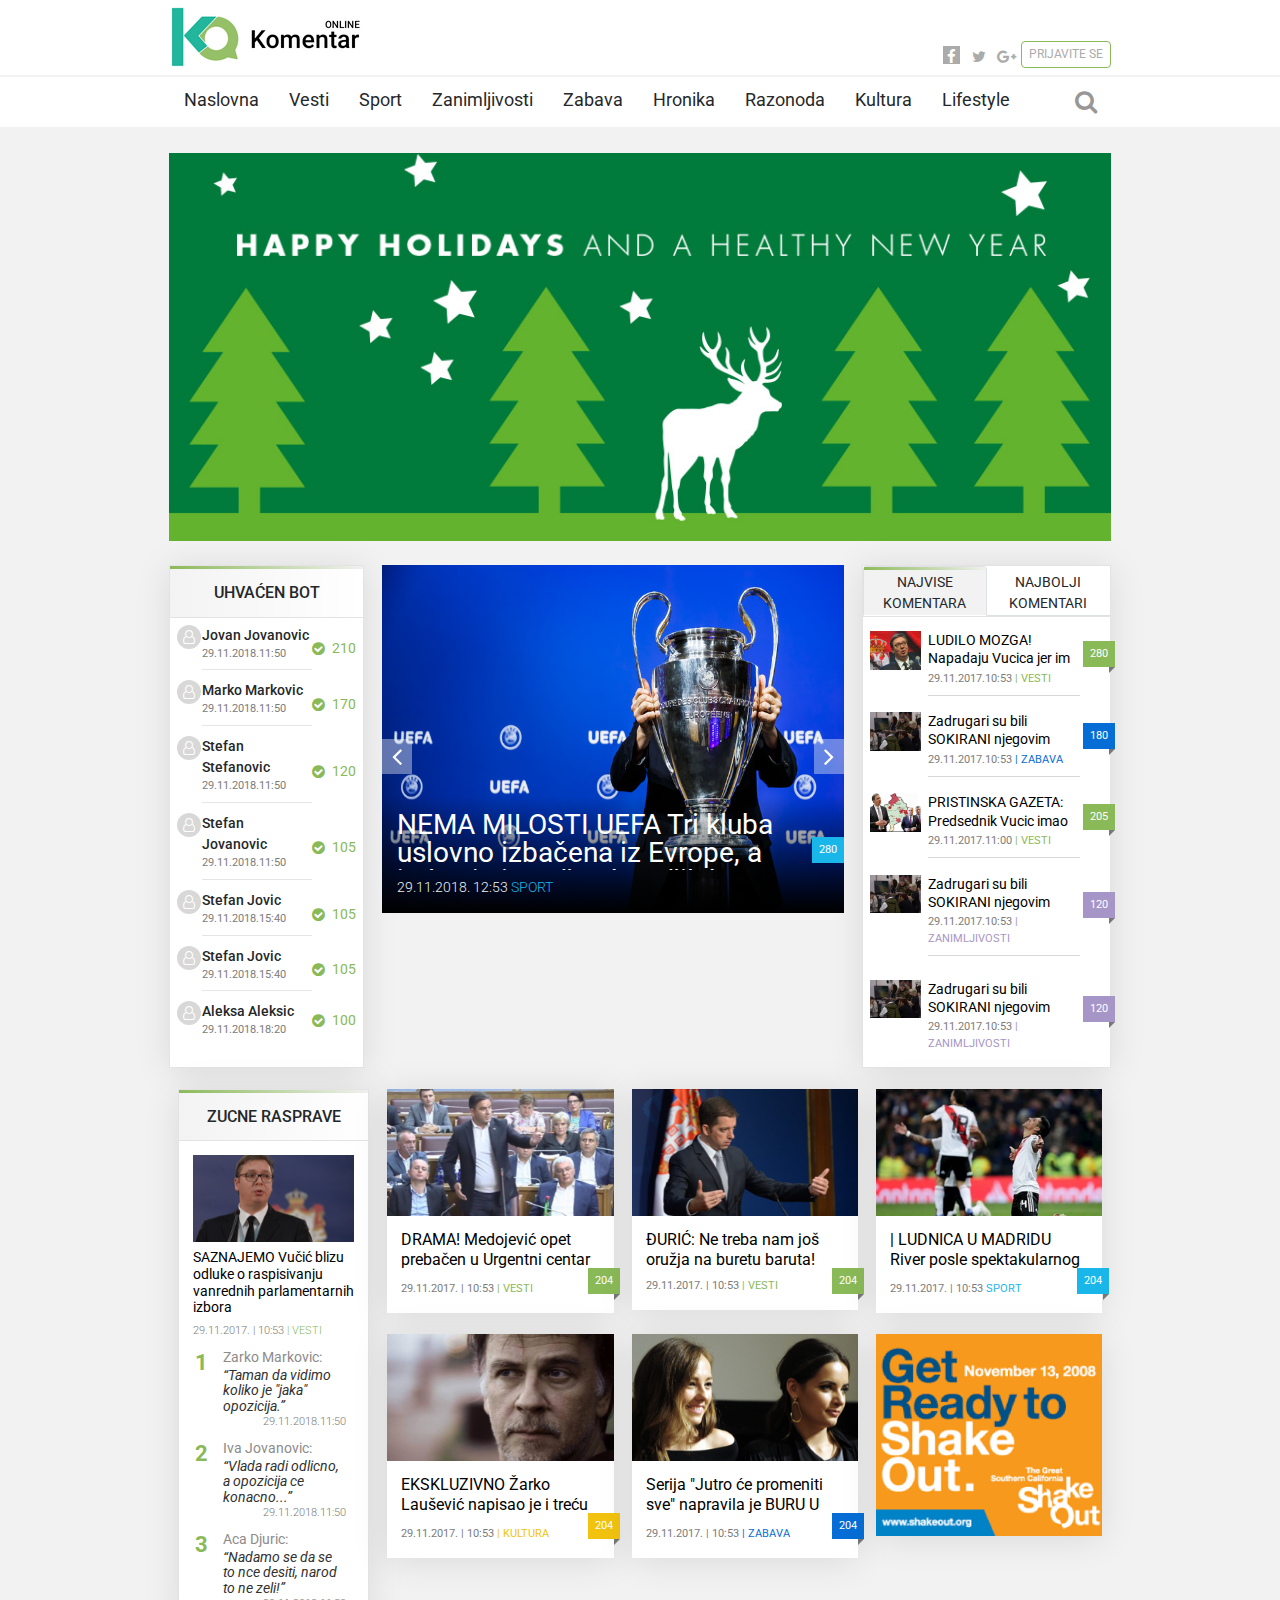
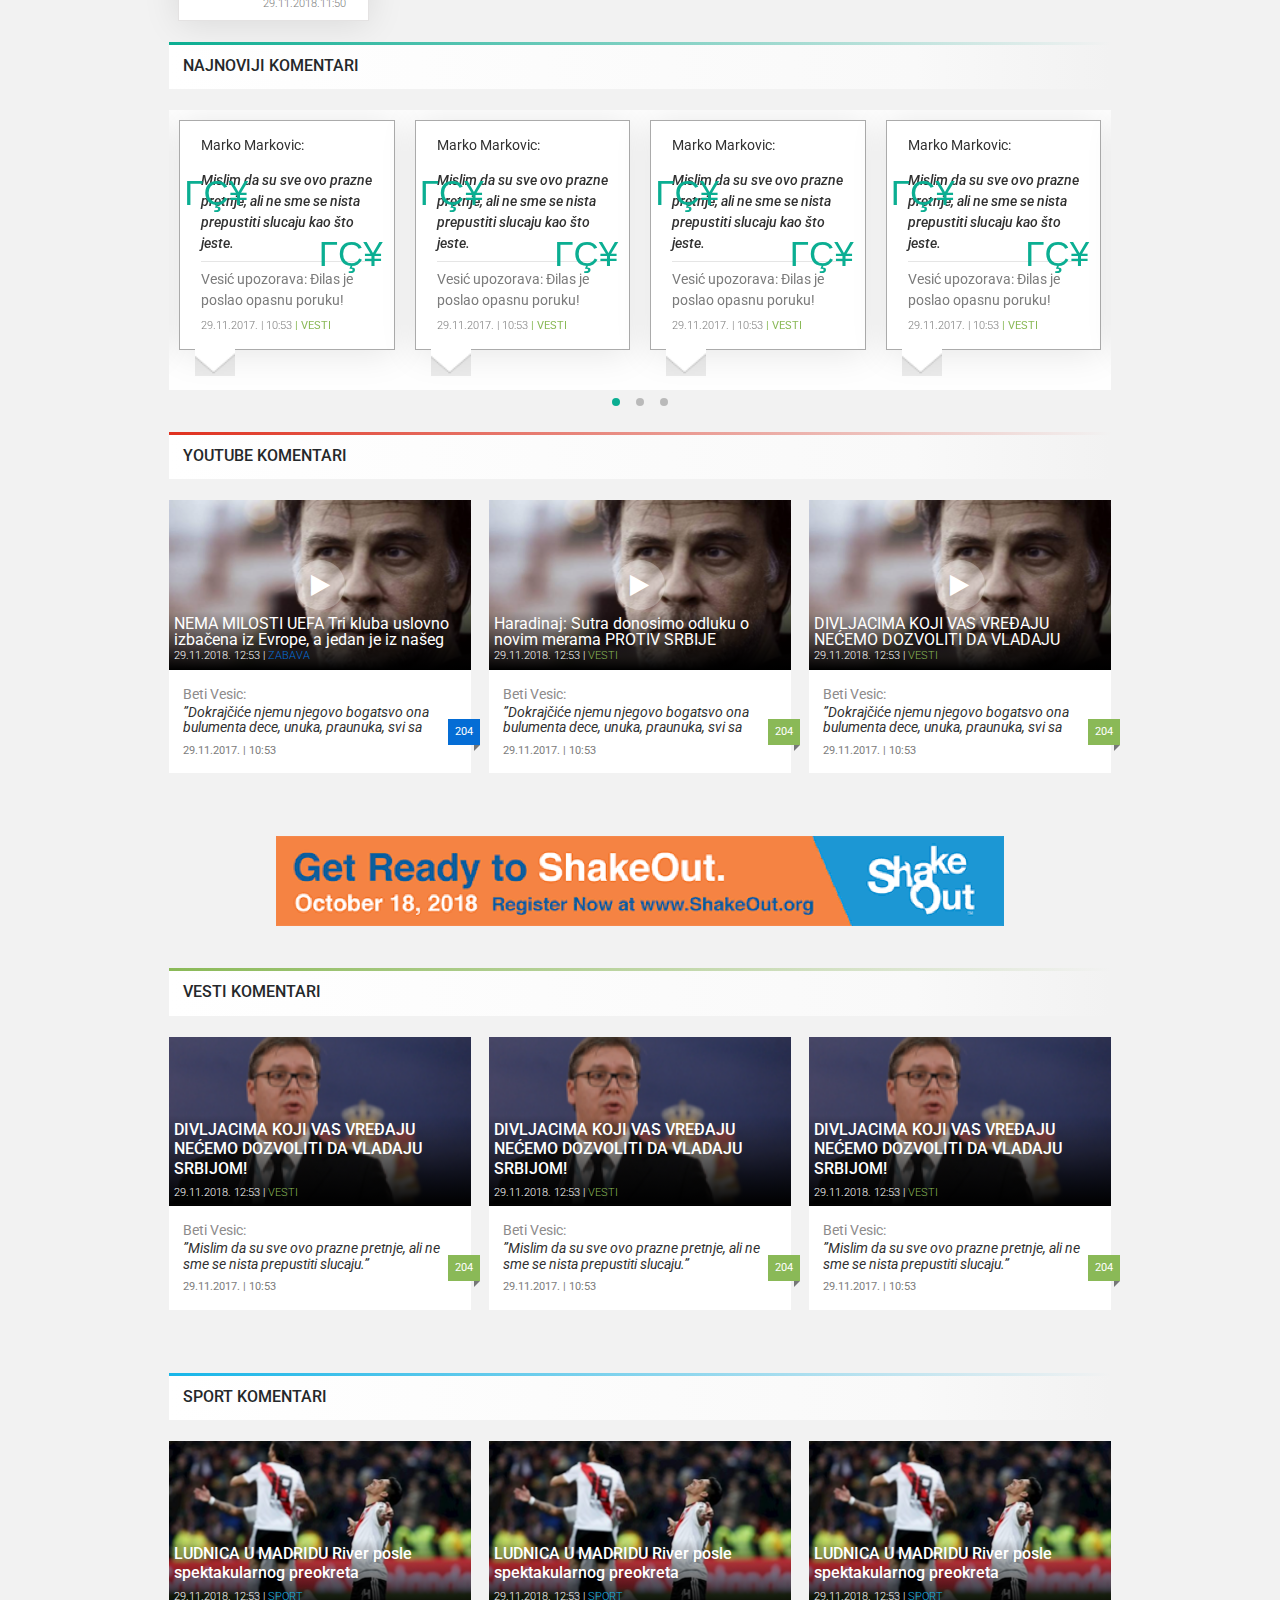
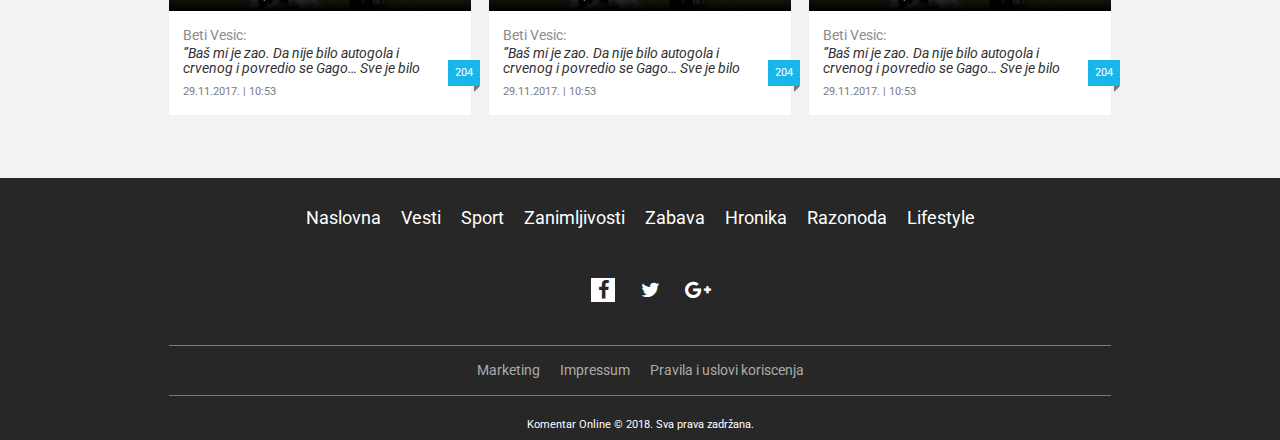
==== commit 9d650184: "ueadjene ispravke posle casa" ====
--- a/index.html
+++ b/index.html
@@ -157,8 +157,8 @@
 
                 <!--------------------------section LEAD-NEWS starts here-------------------------------------------->
                 <section class="lead-news-section">
-                    <div class="row justify-content-center">
-                        <div class="col-18 col-sm-9 col-md-9 col-lg-4 mb-4 order-last order-lg-first">
+                    <div class="row justify-content-center"> 
+                        <div class="col-18 col-xm-14 col-sm-9 col-lg-4 mb-4 order-last order-lg-first">
                             <!--section lead-aside starts here-->
                             <aside class="lead-aside h-100 bg-white" data-category="#8AB957">
                                 <div class="green-line"></div>
@@ -271,7 +271,7 @@
                                             <p class="small aside-date mb-0">
                                                 <span>29.11.2018.</span><span>18:20</span>
                                             </p>
-                                          
+
                                         </div>
                                         <div class="w-20 aside-bot-info category-color d-flex align-items-center">
                                             <span class="fa fa-check-circle"></span>
@@ -330,7 +330,7 @@
                         </div><!--lead slider wrapper ends here-->
 
                         <!--LEAD COMMENTS starts here(TABULATOR)-->
-                        <div class="col-18 col-sm-9 col-md-9 col-lg-5 mb-4">
+                        <div class="col-18 col-xm-14 col-sm-9 col-lg-5 mb-4">
                             <aside class="lead-comments h-100 bg-white">
                                 <ul class="nav nav-tabs nav-justified" id="myTab" role="tablist">
                                     <li class="nav-item">
@@ -364,7 +364,7 @@
                                             <a href="#" class="text-white bot-counter category-bg position-absolute d-block">280</a>
                                         </div> 
 
-                                       
+
                                         <div class="lead-comments-items bg-white d-flex justify-content-start position-relative px-2 pt-3" data-category="#056DD5">
                                             <aside class="w-25 pr-2 ">
                                                 <a href="#" class="d-block img-holder size-4by3">
@@ -382,7 +382,7 @@
                                             </article>
                                             <a href="#" class="text-white bot-counter category-bg position-absolute d-block">180</a>
                                         </div> 
-                                        
+
                                         <div class="lead-comments-items bg-white d-flex justify-content-start position-relative  px-2 pt-3" data-category="#8AB957" >
                                             <aside class="w-25 pr-2">
                                                 <a href="#" class="d-block img-holder size-4by3">
@@ -400,7 +400,7 @@
                                             </article>
                                             <a href="#" class="text-white bot-counter category-bg position-absolute d-block">205</a>
                                         </div> 
-                                        
+
                                         <div class="lead-comments-items bg-white d-flex justify-content-start position-relative px-2 pt-3" data-category="#A695C7">
                                             <aside class="w-25 pr-2">
                                                 <a href="#" class="d-block img-holder size-4by3">
@@ -415,7 +415,7 @@
                                                     <span>29.11.2017.</span><span>10:53</span>
                                                     <a href="#" class="category-color">| ZANIMLJIVOSTI</a>
                                                 </p>
-                                               <hr class="my-0">
+                                                <hr class="my-0">
                                             </article>
                                             <a href="#" class="text-white bot-counter category-bg position-absolute d-block">120</a>
                                         </div> 
@@ -433,7 +433,7 @@
                                                     <span>29.11.2017.</span><span>10:53</span>
                                                     <a href="#" class="category-color">| ZANIMLJIVOSTI</a>
                                                 </p>
-                                               
+
                                             </article>
                                             <a href="#" class="text-white bot-counter category-bg position-absolute d-block">120</a>
                                         </div> 
@@ -472,11 +472,11 @@
                                                     <span>29.11.2017.</span><span>10:53</span>
                                                     <a href="#" class="category-color">| ZANIMLJIVOSTI</a>
                                                 </p>
-                                               <hr class="my-0">
+                                                <hr class="my-0">
                                             </article>
                                             <a href="#" class="text-white bot-counter category-bg position-absolute d-block">120</a>
                                         </div> 
-                                        
+
                                         <div class="lead-comments-items bg-white d-flex justify-content-start position-relative  px-2 pt-3" data-category="#8AB957" >
                                             <aside class="w-25 pr-2">
                                                 <a href="#" class="d-block img-holder size-4by3">
@@ -526,7 +526,7 @@
                                                     <span>29.11.2017.</span><span>10:53</span>
                                                     <a href="#" class="category-color">| ZANIMLJIVOSTI</a>
                                                 </p>
-                                               
+
                                             </article>
                                             <a href="#" class="text-white bot-counter category-bg position-absolute d-block">120</a>
                                         </div> </div>
@@ -547,7 +547,7 @@
 
                                 <aside class="news-collection-aside bg-white" data-category="#8AB957">
                                     <div class="green-line"></div>
-                                    <div class="news-collection-aside-title text-align pb-2 pt-3 text-center text-uppercase">
+                                    <div class="news-collection-aside-title text-align pb-2 pt-3 text-center text-uppercase h-100 bg-white">
                                         <h6>zucne rasprave</h6>
                                     </div>
                                     <div class="aside-news-item px-3 pt-3 pb-0">
@@ -565,7 +565,7 @@
                                     </div>
 
                                     <ul class="aside-items list-unstyled bg-white mb-2">
-                                        <li class="d-flex pt-2 px-3">
+                                        <li class="d-flex pt-2 px-3 mb-xl-3">
                                             <div class="w-10">
                                                 <span class="d-block text-center category-color d-block aside-number">1</span>  
                                             </div> 
@@ -577,7 +577,7 @@
                                                 </p>                             
                                             </div>                                        
                                         </li>
-                                        <li class="d-flex pt-2 px-3">
+                                        <li class="d-flex pt-2 px-3 mb-xl-3">
                                             <div class="w-10">
                                                 <span class="d-block text-center category-color d-block aside-number">2</span>  
                                             </div> 
@@ -589,7 +589,7 @@
                                                 </p>                             
                                             </div>                                        
                                         </li>
-                                        <li class="d-flex pt-2 px-3">
+                                        <li class="d-flex pt-2 px-3 mb-xl-3">
                                             <div class="w-10">
                                                 <span class="d-block text-center category-color d-block aside-number">3</span>  
                                             </div> 
@@ -712,7 +712,7 @@
                     </div>
                 </section><!------------------------section NEWS-COLLECTION ends here------------>
 
-      <!----------------section NEWEST-COMMENTS starts here-------------------->
+                <!----------------section NEWEST-COMMENTS starts here-------------------->
                 <section class="newest-comments-section mb-sm-5">
                     <div class="comments-line mb-4">
                         <h6 class="text-uppercase text-dark p-3">najnoviji komentari</h6>
@@ -1073,11 +1073,11 @@
                                 <a href="#" class="category-bg position-absolute bot-counter text-white">204</a>
                             </article>  
                         </div>
-                         <div class=" col-sm-9 col-md-6 mb-4">
+                        <div class=" col-sm-9 col-md-6 mb-4">
                             <article class="news-item-article" data-category="#8AB957">
                                 <div class=" news-item-top position-relative">
                                     <a href="#" class="img-holder size-16by9">
-                                       <img src="img/Slika vesti.png" alt="konferencija"/>
+                                        <img src="img/Slika vesti.png" alt="konferencija"/>
                                     </a>
 
                                     <div class="news-item-detail position-absolute">                                 
@@ -1108,7 +1108,7 @@
                                 <a href="#" class="category-bg position-absolute bot-counter text-white">204</a>
                             </article>  
                         </div>
-                         <div class=" col-sm-9 col-md-6 mb-4">
+                        <div class=" col-sm-9 col-md-6 mb-4">
                             <article class="news-item-article" data-category="#8AB957">
                                 <div class=" news-item-top position-relative">
                                     <a href="#" class="img-holder size-16by9">
@@ -1260,59 +1260,59 @@
 
                 </section><!-------------------section SPORT-COMMENTS ends here-------------------->
             </main><!--main ends here-->
+        </div>
+        <!--FOOTER starts here-->
+        <footer>
+            <div class="container pt-4 pb-2">
+
+                <div class="footer-top  mb-sm-5">
+                    <ul class="list-unstyled d-flex justify-content-center">
+                        <li>
+                            <a href="#top">Naslovna</a>
+                        </li>
+                        <li>
+                            <a href="#">Vesti</a>
+                        </li>
+                        <li>
+                            <a href="#">Sport</a>
+                        </li>
+                        <li>
+                            <a href="#">Zanimljivosti</a>
+                        </li>
+                        <li>
+                            <a href="#">Zabava</a>
+                        </li>
+                        <li>
+                            <a href="#">Hronika</a>
+                        </li>
+                        <li>
+                            <a href="#">Razonoda</a>
+                        </li>
+                        <li>
+                            <a href="#">Lifestyle</a>
+                        </li>
+                    </ul>
                 </div>
-            <!--FOOTER starts here-->
-            <footer>
-                <div class="container pt-4 pb-2">
-                   
-                    <div class="footer-top  mb-sm-5">
-                        <ul class="list-unstyled d-flex justify-content-center">
-                            <li>
-                                <a href="#top">Naslovna</a>
-                            </li>
-                            <li>
-                                <a href="#">Vesti</a>
-                            </li>
-                            <li>
-                                <a href="#">Sport</a>
-                            </li>
-                            <li>
-                                <a href="#">Zanimljivosti</a>
-                            </li>
-                            <li>
-                                <a href="#">Zabava</a>
-                            </li>
-                            <li>
-                                <a href="#">Hronika</a>
-                            </li>
-                            <li>
-                                <a href="#">Razonoda</a>
-                            </li>
-                            <li>
-                                <a href="#">Lifestyle</a>
-                            </li>
-                        </ul>
-                    </div>
-                     <div class="footer-social text-center mb-4 mb-sm-5">
-                         <a href="#" class="fa fa-facebook"></a>
-                         <a href="#" class="fa fa-twitter"></a>
-                         <a href="#" class="fa fa-google-plus"></a>
-                    </div>
-                    <div class="footer-middle  text-secondary mb-4 py-3">
-                        <ul class="list-unstyled d-flex justify-content-center mb-0">
-                            <li>Marketing</li>
-                            <li>Impressum</li>
-                            <li>Pravila i uslovi koriscenja</li>
-                        </ul>
-                    </div>
-                    <div class="footer-bottom text-white text-center">
-                        <p class="small">Komentar Online © 2018. Sva prava zadržana. </p> 
-                    </div>
-                </div> 
-               
-            </footer>
-            <!--FOOTER ends here-->
-    
+                <div class="footer-social text-center mb-4 mb-sm-5">
+                    <a href="#" class="fa fa-facebook"></a>
+                    <a href="#" class="fa fa-twitter"></a>
+                    <a href="#" class="fa fa-google-plus"></a>
+                </div>
+                <div class="footer-middle  text-secondary mb-4 py-3">
+                    <ul class="list-unstyled d-flex justify-content-center mb-0">
+                        <li>Marketing</li>
+                        <li>Impressum</li>
+                        <li>Pravila i uslovi koriscenja</li>
+                    </ul>
+                </div>
+                <div class="footer-bottom text-white text-center">
+                    <p class="small">Komentar Online © 2018. Sva prava zadržana. </p> 
+                </div>
+            </div> 
+
+        </footer>
+        <!--FOOTER ends here-->
+
 
 
 
--- a/css/theme.css
+++ b/css/theme.css
@@ -1,1019 +1,1039 @@
-@charset "UTF-8";
-@import url("https://fonts.googleapis.com/css?family=Roboto:300,400,400i,500,500i,700");
-@font-face {
-  font-family: 'Geneva';
-  src: url("fonts/Geneva/Geneva.eot?#iefix") format("embedded-opentype"), url("fonts/Geneva/Geneva.woff") format("woff"), url("fonts/Geneva/Geneva.ttf") format("truetype"), url("fonts/Geneva/Geneva.svg#Geneva") format("svg");
-  font-weight: normal;
-  font-style: normal; }
-html {
-  font-size: 14px; }
-
-body {
-  background: #F2F2F2;
-  font-family: "Roboto", sans-serif; }
-
-img {
-  max-width: 100%; }
-
-a:hover {
-  text-decoration: none; }
-
-p {
-  margin-bottom: 0; }
-
-.img-holder {
-  position: relative;
-  background: #ccc url("assets/logo-small.png") no-repeat center center;
-  background-size: 50px auto;
-  overflow: hidden;
-  display: block;
-  /*newest-comment section*/ }
-  .img-holder:after {
-    content: '';
-    display: block;
-    width: 100%; }
-  .img-holder.size-1by1:after {
-    padding-top: 100%; }
-  .img-holder.size-4by3:after {
-    padding-top: 75.26%; }
-  .img-holder.size-3by2:after {
-    padding-top: 66.62%; }
-  .img-holder.size-2by1:after {
-    padding-top: 53.75%; }
-  .img-holder.size-16by9:after {
-    padding-top: 56.25%; }
-  .img-holder img {
-    display: block;
-    position: absolute;
-    top: 0;
-    left: 0;
-    width: 100%; }
-
-/* Buzz Out */
-@-webkit-keyframes buzz {
-  10% {
-    -webkit-transform: translateX(3px) rotate(2deg);
-    transform: translateX(3px) rotate(2deg); }
-  20% {
-    -webkit-transform: translateX(-3px) rotate(-2deg);
-    transform: translateX(-3px) rotate(-2deg); }
-  30% {
-    -webkit-transform: translateX(3px) rotate(2deg);
-    transform: translateX(3px) rotate(2deg); }
-  40% {
-    -webkit-transform: translateX(-3px) rotate(-2deg);
-    transform: translateX(-3px) rotate(-2deg); }
-  50% {
-    -webkit-transform: translateX(2px) rotate(1deg);
-    transform: translateX(2px) rotate(1deg); }
-  60% {
-    -webkit-transform: translateX(-2px) rotate(-1deg);
-    transform: translateX(-2px) rotate(-1deg); }
-  70% {
-    -webkit-transform: translateX(2px) rotate(1deg);
-    transform: translateX(2px) rotate(1deg); }
-  80% {
-    -webkit-transform: translateX(-2px) rotate(-1deg);
-    transform: translateX(-2px) rotate(-1deg); }
-  90% {
-    -webkit-transform: translateX(1px) rotate(0);
-    transform: translateX(1px) rotate(0); }
-  100% {
-    -webkit-transform: translateX(-1px) rotate(0);
-    transform: translateX(-1px) rotate(0); } }
-@keyframes buzz {
-  10% {
-    -webkit-transform: translateX(3px) rotate(2deg);
-    transform: translateX(3px) rotate(2deg); }
-  20% {
-    -webkit-transform: translateX(-3px) rotate(-2deg);
-    transform: translateX(-3px) rotate(-2deg); }
-  30% {
-    -webkit-transform: translateX(3px) rotate(2deg);
-    transform: translateX(3px) rotate(2deg); }
-  40% {
-    -webkit-transform: translateX(-3px) rotate(-2deg);
-    transform: translateX(-3px) rotate(-2deg); }
-  50% {
-    -webkit-transform: translateX(2px) rotate(1deg);
-    transform: translateX(2px) rotate(1deg); }
-  60% {
-    -webkit-transform: translateX(-2px) rotate(-1deg);
-    transform: translateX(-2px) rotate(-1deg); }
-  70% {
-    -webkit-transform: translateX(2px) rotate(1deg);
-    transform: translateX(2px) rotate(1deg); }
-  80% {
-    -webkit-transform: translateX(-2px) rotate(-1deg);
-    transform: translateX(-2px) rotate(-1deg); }
-  90% {
-    -webkit-transform: translateX(1px) rotate(0);
-    transform: translateX(1px) rotate(0); }
-  100% {
-    -webkit-transform: translateX(-1px) rotate(0);
-    transform: translateX(-1px) rotate(0); } }
-.buzz {
-  display: block;
-  vertical-align: middle;
-  -webkit-transform: perspective(1px) translateZ(0);
-  transform: perspective(1px) translateZ(0);
-  box-shadow: 0 0 1px rgba(0, 0, 0, 0); }
-
-.buzz:hover, .buzz:focus, .buzz:active {
-  -webkit-animation-name: buzz;
-  animation-name: buzz;
-  -webkit-animation-duration: 0.75s;
-  animation-duration: 0.75s;
-  -webkit-animation-timing-function: linear;
-  animation-timing-function: linear;
-  -webkit-animation-iteration-count: 1;
-  animation-iteration-count: 1; }
-
-.animation {
-  visibility: hidden;
-  position: relative;
-  animation-fill-mode: forwards;
-  opacity: 0; }
-
-@keyframes slideLeft {
-  0% {
-    opacity: 0;
-    transform: translateX(50%); }
-  100% {
-    opacity: 1;
-    transform: translateX(0); } }
-@-webkit-keyframes slideLeft {
-  0% {
-    opacity: 0;
-    transform: translateX(50%); }
-  100% {
-    opacity: 1;
-    transform: translateX(0); } }
-.slideLeft {
-  animation-name: slideLeft;
-  visibility: visible;
-  animation-duration: 1s;
-  opacity: 1; }
-
-@keyframes slideRight {
-  0% {
-    opacity: 0;
-    transform: translateX(-50%); }
-  100% {
-    opacity: 1;
-    transform: translateX(0); } }
-@-webkit-keyframes slideRight {
-  0% {
-    opacity: 0;
-    transform: translateX(-50%); }
-  100% {
-    opacity: 1;
-    transform: translateX(0); } }
-.slideRight {
-  animation-name: slideRight;
-  visibility: visible;
-  animation-duration: 1s;
-  opacity: 1; }
-
-@keyframes slideUp {
-  0% {
-    opacity: 0;
-    transform: translateY(50%); }
-  100% {
-    opacity: 1;
-    transform: translateY(0); } }
-@-webkit-keyframes slideUp {
-  0% {
-    opacity: 0;
-    transform: translateY(50%); }
-  100% {
-    opacity: 1;
-    transform: translateY(0); } }
-.slideUp {
-  animation-name: slideUp;
-  visibility: visible;
-  animation-duration: 1s; }
-
-@keyframes slideDown {
-  0% {
-    opacity: 0;
-    transform: translateY(-50%); }
-  100% {
-    opacity: 1;
-    transform: translateX(0); } }
-@-webkit-keyframes slideDown {
-  0% {
-    opacity: 0;
-    transform: translateY(-50%); }
-  100% {
-    opacity: 1;
-    transform: translateX(0); } }
-.slideDown {
-  animation-name: slideDown;
-  visibility: visible;
-  animation-duration: 1s;
-  opacity: 1; }
-
-.zoom {
-  animation-name: zoom;
-  visibility: visible;
-  animation-duration: 2s;
-  opacity: 1; }
-
-@keyframes zoom {
-  0% {
-    transform: scale(0); }
-  100% {
-    transform: scale(1); } }
-@-webkit-keyframes zoom {
-  0% {
-    transform: scale(0); }
-  100% {
-    transform: scale(1); } }
-.form-control-success,
-.form-control-warning,
-.form-control-danger {
-  padding-right: 2.25rem;
-  background-repeat: no-repeat;
-  background-position: center right 0.5625rem;
-  -webkit-background-size: 1.125rem 1.125rem;
-  background-size: 1.125rem 1.125rem; }
-
-.has-success .form-control-feedback,
-.has-success .form-control-label,
-.has-success .col-form-label,
-.has-success .form-check-label,
-.has-success .custom-control {
-  color: #5cb85c; }
-
-.has-success .form-control {
-  border-color: #5cb85c; }
-
-.has-success .input-group-addon {
-  color: #5cb85c;
-  border-color: #5cb85c;
-  background-color: #eaf6ea; }
-
-.has-success .form-control-success {
-  background-image: url("data:image/svg+xml;charset=utf8,%3Csvg xmlns='http://www.w3.org/2000/svg' viewBox='0 0 8 8'%3E%3Cpath fill='%235cb85c' d='M2.3 6.73L.6 4.53c-.4-1.04.46-1.4 1.1-.8l1.1 1.4 3.4-3.8c.6-.63 1.6-.27 1.2.7l-4 4.6c-.43.5-.8.4-1.1.1z'/%3E%3C/svg%3E"); }
-
-.has-warning .form-control-feedback,
-.has-warning .form-control-label,
-.has-warning .col-form-label,
-.has-warning .form-check-label,
-.has-warning .custom-control {
-  color: #f0ad4e; }
-
-.has-warning .form-control {
-  border-color: #f0ad4e; }
-
-.has-warning .input-group-addon {
-  color: #f0ad4e;
-  border-color: #f0ad4e;
-  background-color: white; }
-
-.has-warning .form-control-warning {
-  background-image: url("data:image/svg+xml;charset=utf8,%3Csvg xmlns='http://www.w3.org/2000/svg' viewBox='0 0 8 8'%3E%3Cpath fill='%23f0ad4e' d='M4.4 5.324h-.8v-2.46h.8zm0 1.42h-.8V5.89h.8zM3.76.63L.04 7.075c-.115.2.016.425.26.426h7.397c.242 0 .372-.226.258-.426C6.726 4.924 5.47 2.79 4.253.63c-.113-.174-.39-.174-.494 0z'/%3E%3C/svg%3E"); }
-
-.has-danger .form-control-feedback,
-.has-danger .form-control-label,
-.has-danger .col-form-label,
-.has-danger .form-check-label,
-.has-danger .custom-control {
-  color: #d9534f; }
-
-.has-danger .form-control {
-  border-color: #d9534f !important; }
-
-.has-danger .input-group-addon {
-  color: #d9534f;
-  border-color: #d9534f;
-  background-color: #fdf7f7; }
-
-.has-danger .form-control-danger {
-  background-image: url("data:image/svg+xml;charset=utf8,%3Csvg xmlns='http://www.w3.org/2000/svg' fill='%23d9534f' viewBox='-2 -2 7 7'%3E%3Cpath stroke='%23d9534f' d='M0 0l3 3m0-3L0 3'/%3E%3Ccircle r='.5'/%3E%3Ccircle cx='3' r='.5'/%3E%3Ccircle cy='3' r='.5'/%3E%3Ccircle cx='3' cy='3' r='.5'/%3E%3C/svg%3E"); }
-
-.error-msg > * {
-  color: #d9534f; }
-
-.header-top {
-  border-bottom: 2px solid #F2F2F2;
-  position: relative; }
-  .header-top a.btn {
-    border: 1px solid #8AB957 !important;
-    border-radius: 4px; }
-  .header-top .social .social-icon {
-    display: inline-block;
-    font-size: 1.07rem;
-    width: 17px;
-    height: 18px;
-    margin-right: 0.5rem; }
-    .header-top .social .social-icon .fa-facebook {
-      color: #fff; }
-
-.header-bottom {
-  border-bottom: 1px solid #F2F2F2; }
-  .header-bottom .navbar-toggler {
-    border-color: #0BAE92; }
-    .header-bottom .navbar-toggler .line1, .header-bottom .navbar-toggler .line2, .header-bottom .navbar-toggler .line3 {
-      display: block;
-      width: 26px;
-      height: 2px;
-      background-color: #ABABAB;
-      margin: 4px 0;
-      transition: 0.4s; }
-    .header-bottom .navbar-toggler:hover, .header-bottom .navbar-toggler:focus {
-      background: #0BAE92; }
-      .header-bottom .navbar-toggler:hover .line1, .header-bottom .navbar-toggler:hover .line2, .header-bottom .navbar-toggler:hover .line3, .header-bottom .navbar-toggler:focus .line1, .header-bottom .navbar-toggler:focus .line2, .header-bottom .navbar-toggler:focus .line3 {
-        background-color: #fff;
-        transition: 0.2s; }
-  .header-bottom .active .line1 {
-    -webkit-transform: rotate(45deg) translate(5px, 5px);
-    transform: rotate(45deg) translate(5px, 5px); }
-  .header-bottom .active .line2 {
-    opacity: 0; }
-  .header-bottom .active .line3 {
-    -webkit-transform: rotate(-45deg) translate(4px, -5px);
-    transform: rotate(-45deg) translate(4px, -5px); }
-  .header-bottom .search-form {
-    z-index: 2;
-    display: none;
-    position: absolute;
-    top: 100%;
-    left: 0%;
-    width: 100%;
-    background-color: #F2F2F2; }
-    .header-bottom .search-form .form-control {
-      border: 2px solid #0BAE92;
-      border-radius: 0.25rem; }
-      .header-bottom .search-form .form-control:focus, .input-group-append:focus .header-bottom .search-form .form-control {
-        box-shadow: 1px 1px 10px #25282A; }
-    .header-bottom .search-form .btn {
-      border: 2px solid #0BAE92;
-      line-height: 1.2rem;
-      background-color: #0BAE92;
-      color: white; }
-      .header-bottom .search-form .btn:hover {
-        opacity: 0.7; }
-  .header-bottom .search-icon {
-    color: #979797;
-    font-size: 24px;
-    cursor: pointer; }
-  .header-bottom .navbar-nav {
-    background: #F2F2F2; }
-    .header-bottom .navbar-nav .nav-item {
-      border-bottom: 2px solid #0BAE92; }
-      .header-bottom .navbar-nav .nav-item .nav-link {
-        display: block;
-        text-align: center;
-        padding: 0;
-        font-size: 16px; }
-        .header-bottom .navbar-nav .nav-item .nav-link .nav-span {
-          display: block;
-          color: #25282A;
-          margin-top: -1px; }
-        .header-bottom .navbar-nav .nav-item .nav-link:hover span, .header-bottom .navbar-nav .nav-item .nav-link:active span {
-          color: inherit !important; }
-        .header-bottom .navbar-nav .nav-item .nav-link .nav-span {
-          display: inline-block;
-          padding: 5px 0 10px; }
-
-@media (min-width: 450px) {
-  .header-bottom .navbar-nav .nav-item .nav-link {
-    font-size: 18px; }
-    .header-bottom .navbar-nav .nav-item .nav-link .nav-span {
-      padding: 5px 5px 10px; }
-      .header-bottom .navbar-nav .nav-item .nav-link .nav-span:hover {
-        border-top-color: inherit;
-        border-bottom-color: transparent !important; } }
-@media (min-width: 768px) {
-  .header-bottom .navbar-nav {
-    background: #fff; }
-    .header-bottom .navbar-nav .nav-item {
-      border-bottom: none; }
-      .header-bottom .navbar-nav .nav-item .category-color {
-        color: #25282A !important; }
-      .header-bottom .navbar-nav .nav-item .nav-link {
-        font-size: 16px; }
-        .header-bottom .navbar-nav .nav-item .nav-link .nav-span {
-          color: #25282A !important;
-          border-top: 2px solid transparent; }
-        .header-bottom .navbar-nav .nav-item .nav-link:hover span, .header-bottom .navbar-nav .nav-item .nav-link:active span {
-          border-bottom-color: inherit;
-          transition: 0.4s ease; } }
-@media (min-width: 992px) {
-  .header-bottom .navbar-nav .nav-item .nav-link {
-    font-size: 18px; }
-    .header-bottom .navbar-nav .nav-item .nav-link .nav-span {
-      padding: 8px 15px 14px; }
-  .header-bottom .navbar-nav .nav-item:hover {
-    background: #F2F2F2; } }
-footer {
-  background: #272727; }
-  footer .footer-top ul {
-    flex-wrap: wrap; }
-    footer .footer-top ul a {
-      color: #fff;
-      display: block;
-      padding: 5px 10px; }
-      footer .footer-top ul a:hover {
-        opacity: 0.7; }
-  footer .footer-social .fa {
-    width: 24px;
-    height: 24px;
-    text-align: center;
-    line-height: 24px;
-    font-size: 20px;
-    color: #fff;
-    margin-left: 20px; }
-    footer .footer-social .fa:hover {
-      opacity: 0.7; }
-  footer .footer-social .fa-facebook {
-    color: #272727;
-    background-color: #fff; }
-  footer .footer-middle {
-    border-top: 0.5px solid #7C7C7C;
-    border-bottom: 0.5px solid #7C7C7C; }
-    footer .footer-middle ul {
-      flex-wrap: wrap; }
-      footer .footer-middle ul li {
-        padding: 0px 10px; }
-
-@media (min-width: 768px) {
-  footer .footer-top ul a {
-    font-size: 18px; } }
-.lead-slider-wrapper {
-  position: relative; }
-  .lead-slider-wrapper .owl-nav {
-    display: inline-block;
-    position: absolute;
-    top: 50%;
-    left: 0;
-    width: 100%;
-    color: #fff;
-    transform: translateY(-50%);
-    font-size: 2rem;
-    text-align: center;
-    line-height: 35px; }
-    .lead-slider-wrapper .owl-nav .owl-prev {
-      position: absolute;
-      left: 0%;
-      top: 0;
-      width: 30px;
-      height: 35px;
-      background-color: rgba(245, 245, 245, 0.4); }
-    .lead-slider-wrapper .owl-nav .owl-next {
-      position: absolute;
-      right: 0%;
-      top: 0;
-      width: 30px;
-      height: 35px;
-      background-color: rgba(245, 245, 245, 0.4); }
-  .lead-slider-wrapper .lead-slider-img {
-    display: block; }
-    .lead-slider-wrapper .lead-slider-img img {
-      height: 100%; }
-  .lead-slider-wrapper .lead-slider-details {
-    bottom: 0%;
-    left: 0%;
-    right: 0%;
-    padding: 15px 25px 15px 15px;
-    background: linear-gradient(180deg, rgba(0, 0, 0, 0) 0%, #000000 100%); }
-    .lead-slider-wrapper .lead-slider-details .lead-news-title {
-      font-weight: 400;
-      line-height: 2rem;
-      max-height: 4.2rem;
-      overflow: hidden;
-      display: block; }
-      .lead-slider-wrapper .lead-slider-details .lead-news-title:hover {
-        opacity: 0.8; }
-    .lead-slider-wrapper .lead-slider-details span {
-      color: #F0F0F0; }
-  .lead-slider-wrapper .bot-counter {
-    width: 32px;
-    height: 26px;
-    bottom: 50px;
-    right: 0%;
-    text-align: center;
-    line-height: 26px;
-    font-size: 11px;
-    position: relative; }
-
-/*section NEWEST-COMMENTS starts here*/
-.newest-comments-section {
-  position: relative;
-  margin-bottom: 70px; }
-  .newest-comments-section .owl-dots {
-    position: absolute;
-    left: 50%;
-    top: 100%;
-    transform: translate(-50%); }
-    .newest-comments-section .owl-dots .owl-dot {
-      text-align: center;
-      width: 8px;
-      height: 8px;
-      margin: 8px;
-      border-radius: 50%;
-      background-color: #BABABA; }
-    .newest-comments-section .owl-dots .active {
-      background-color: #0BAE92;
-      border-radius: 50%; }
-  .newest-comments-section .comments-line {
-    background: linear-gradient(90deg, #FFFFFF 0%, #F9F9F9 79.15%, #F2F2F2 100%);
-    position: relative; }
-    .newest-comments-section .comments-line:before {
-      content: '';
-      position: absolute;
-      left: 0;
-      top: 0;
-      height: 3px;
-      width: 100%;
-      background: linear-gradient(90deg, #0BAE92 0%, #F2F2F2 100%); }
-  .newest-comments-section .newest-comments-slider {
-    background-color: #F2F2F2 !important;
-    position: relative; }
-    .newest-comments-section .newest-comments-slider li {
-      border: 0.5px solid #ABABAB;
-      box-shadow: 0 3px 34px 0 rgba(0, 0, 0, 0.1);
-      margin: 10px;
-      position: relative;
-      margin-bottom: 40px;
-      position: relative; }
-      .newest-comments-section .newest-comments-slider li .newest-comments-top:before {
-        content: '”';
-        display: block;
-        position: absolute;
-        top: 20%;
-        left: 2%;
-        color: #0BAE92;
-        font-size: 35px;
-        font-family: 'Arial'; }
-      .newest-comments-section .newest-comments-slider li .newest-comments-top:after {
-        content: '”';
-        display: block;
-        position: absolute;
-        bottom: 30%;
-        right: 5%;
-        color: #0BAE92;
-        font-size: 35px;
-        font-family: 'Arial'; }
-      .newest-comments-section .newest-comments-slider li .newest-comments-top .commment-content {
-        font-weight: 500;
-        font-style: italic; }
-      .newest-comments-section .newest-comments-slider li .commented-news {
-        color: #7c7c7c; }
-      .newest-comments-section .newest-comments-slider li .article-date span {
-        color: #7C7C7C;
-        font-weight: 300; }
-      .newest-comments-section .newest-comments-slider li:after {
-        content: '';
-        position: absolute;
-        bottom: -30px;
-        left: 15px;
-        width: 40px;
-        height: 30px;
-        display: block;
-        background-image: url("assets/triangle.png");
-        background-repeat: no-repeat;
-        background-size: 100% auto;
-        background-position: top center; }
-
-.lead-aside {
-  box-shadow: 0 3px 34px 0 rgba(0, 0, 0, 0.1);
-  border: 1px solid #E4E2E2;
-  /*    height:100%;
-      overflow:scroll;*/ }
-  .lead-aside .green-line {
-    width: 100%;
-    height: 3px;
-    background: linear-gradient(25.35deg, #8AB957 0%, #F2F2F2 100%); }
-  .lead-aside .aside-title {
-    background: linear-gradient(-90deg, #FFFFFF 0%, #F3F3F3 100%);
-    border-bottom: 1px solid #E4E2E2;
-    /*        border-top: 2px solid #8AB957; */
-    font-family: "Roboto", sans-serif;
-    font-weight: 500; }
-  .lead-aside .aside-items .aside-user-icon {
-    background-color: #D8D8D8 !important;
-    width: 24px;
-    height: 24px;
-    line-height: 24px;
-    text-align: center;
-    border-radius: 50%; }
-  .lead-aside .aside-items .bot-name {
-    font-family: "Roboto", sans-serif;
-    font-weight: 500; }
-  .lead-aside .aside-items .aside-date span {
-    color: #7C7C7C; }
-  .lead-aside .aside-items hr {
-    height: 3px;
-    color: #D8D8D8 !important; }
-  .lead-aside .aside-items .aside-bot-info .fa {
-    font-size: 15px;
-    display: block; }
-  .lead-aside .aside-items .aside-bot-info .bot-name {
-    font-size: 12px;
-    display: block; }
-
-.lead-comments {
-  border: 1px solid #E4E2E2;
-  box-shadow: 0 3px 34px 0 rgba(0, 0, 0, 0.1); }
-  .lead-comments .lead-comments-items .bot-counter {
-    width: 32px;
-    height: 26px;
-    top: 30%;
-    right: -2%;
-    text-align: center;
-    line-height: 26px;
-    font-size: 11px;
-    position: relative; }
-    .lead-comments .lead-comments-items .bot-counter:after {
-      content: '';
-      position: absolute;
-      right: 0;
-      bottom: -6px;
-      background: transparent;
-      border: 3px solid #767778;
-      border-right-color: transparent;
-      border-bottom-color: transparent; }
-  .lead-comments .lead-comments-items:first-of-type {
-    border-top: 1px solid #E4E2E2; }
-  .lead-comments .lead-comments-items a img {
-    display: block;
-    width: 100%;
-    height: 100%; }
-  .lead-comments .lead-comments-items .lead-comments-title {
-    line-height: 1.3rem;
-    max-height: 2.6rem;
-    overflow: hidden; }
-    .lead-comments .lead-comments-items .lead-comments-title:hover {
-      opacity: 0.7; }
-  .lead-comments .lead-comments-items .aside-date {
-    color: #7C7C7C; }
-    .lead-comments .lead-comments-items .aside-date:hover {
-      opacity: 0.7; }
-  .lead-comments .lead-comments-items hr {
-    height: 2.5px;
-    border-color: #D8D8D8; }
-
-/*-------------------SINGLE-NEWS page----------------------------*/
-aside .news-collection-aside {
-  box-shadow: 0 3px 34px 0 rgba(0, 0, 0, 0.1);
-  border: 1px solid #E4E2E2; }
-  aside .news-collection-aside .news-collection-aside-title {
-    position: relative;
-    background: linear-gradient(-90deg, #FFFFFF 0%, #F3F3F3 100%);
-    border-bottom: 1px solid #E4E2E2;
-    font-family: "Roboto", sans-serif;
-    font-weight: 500; }
-    aside .news-collection-aside .news-collection-aside-title:before {
-      content: "";
-      position: absolute;
-      left: 0;
-      top: 0;
-      width: 100%;
-      height: 3px;
-      background: linear-gradient(25.35deg, #8AB957 0%, #F2F2F2 100%); }
-  aside .news-collection-aside .aside-date {
-    color: #7C7C7C;
-    font-weight: 300;
-    margin-bottom: 0.8rem; }
-  aside .news-collection-aside .aside-news-item-title {
-    line-height: 1.2rem; }
-    aside .news-collection-aside .aside-news-item-title:hover {
-      opacity: 0.7; }
-  aside .news-collection-aside .aside-item-group .aside-item {
-    border-bottom: 1px solid #D8D8D8; }
-  aside .news-collection-aside .aside-item-group .aside-item-text {
-    line-height: 1.1rem;
-    margin-bottom: 0.5rem; }
-  aside .news-collection-aside .aside-item-group .aside-number {
-    font-size: 1.57rem;
-    font-weight: 700; }
-  aside .news-collection-aside .aside-item-group .bot-name {
-    color: #8D8B8B;
-    margin-bottom: 0.5rem;
-    margin-top: 0.5rem; }
-aside .news-item-article .bot-counter {
-  top: 30%;
-  right: -2%; }
-aside .news-item .bot-counter {
-  top: 47%;
-  right: 5%; }
-  aside .news-item .bot-counter:after {
-    content: '';
-    position: absolute;
-    right: 0;
-    bottom: -6px;
-    background: transparent;
-    border: 3px solid #767778;
-    border-right-color: transparent;
-    border-bottom-color: transparent; }
-
-.news-collection-section {
-  /* second- part news-item*/ }
-  .news-collection-section .news-collection-aside {
-    box-shadow: 0 3px 34px 0 rgba(0, 0, 0, 0.1);
-    border: 1px solid #E4E2E2; }
-    .news-collection-section .news-collection-aside .green-line {
-      width: 100%;
-      height: 3px;
-      background: linear-gradient(25.35deg, #8AB957 0%, #F2F2F2 100%); }
-    .news-collection-section .news-collection-aside .news-collection-aside-title {
-      background: linear-gradient(-90deg, #FFFFFF 0%, #F3F3F3 100%);
-      border-bottom: 1px solid #E4E2E2;
-      font-family: "Roboto", sans-serif;
-      font-weight: 500; }
-    .news-collection-section .news-collection-aside .aside-news-item-date, .news-collection-section .news-collection-aside .aside-date {
-      color: #7C7C7C;
-      font-weight: 300; }
-    .news-collection-section .news-collection-aside .aside-news-item-title {
-      line-height: 1.2rem; }
-      .news-collection-section .news-collection-aside .aside-news-item-title:hover {
-        opacity: 0.7; }
-    .news-collection-section .news-collection-aside .aside-items .aside-item-title {
-      line-height: 1.1rem; }
-    .news-collection-section .news-collection-aside .aside-items .aside-number {
-      font-size: 1.57rem;
-      font-weight: 700; }
-    .news-collection-section .news-collection-aside .aside-items .bot-name {
-      color: #8D8B8B; }
-  .news-collection-section .news-item {
-    box-shadow: 0 3px 34px 0 rgba(0, 0, 0, 0.1); }
-    .news-collection-section .news-item img {
-      display: block;
-      max-width: 100%; }
-    .news-collection-section .news-item .bot-counter {
-      width: 32px;
-      height: 26px;
-      top: 80%;
-      right: 1%;
-      text-align: center;
-      line-height: 26px;
-      font-size: 11px;
-      position: relative; }
-      .news-collection-section .news-item .bot-counter:after {
-        content: '';
-        position: absolute;
-        right: 0;
-        bottom: -6px;
-        background: transparent;
-        border: 3px solid #767778;
-        border-right-color: transparent;
-        border-bottom-color: transparent; }
-    .news-collection-section .news-item .news-item-detail a {
-      font-weight: 400;
-      line-height: 1.4rem;
-      max-height: 3rem;
-      overflow: hidden; }
-      .news-collection-section .news-item .news-item-detail a:hover {
-        color: rgba(0, 0, 0, 0.6) !important; }
-    .news-collection-section .news-item .news-item-detail .article-date {
-      color: #7C7C7C; }
-
-.comments-line {
-  background: linear-gradient(90deg, #FFFFFF 0%, #F9F9F9 79.15%, #F2F2F2 100%);
-  position: relative; }
-  .comments-line:before {
-    content: '';
-    position: absolute;
-    left: 0;
-    top: 0;
-    height: 3px;
-    width: 100%;
-    background: linear-gradient(90deg, #E0311F 0%, #F2F2F2 100%); }
-
-.news-item-bottom-title {
-  padding-right: 10px; }
-
-.youtube-comments-section .news-item-detail, .sport-comments-section .news-item-detail, .news-comments-section .news-item-detail {
-  background: linear-gradient(180deg, rgba(0, 0, 0, 0) 0%, #000000 100%); }
-  .youtube-comments-section .news-item-detail .article-date, .sport-comments-section .news-item-detail .article-date, .news-comments-section .news-item-detail .article-date {
-    color: #fff; }
-
-.youtube-comments-section .news-item-top-title, .youtube-comments-section .news-item-bottom-title {
-  font-size: 0.875rem;
-  line-height: 0.875rem;
-  max-height: 1.78rem;
-  overflow: hidden; }
-
-@media (min-width: 450px) {
-  .youtube-comments-section .news-item-top-title, .youtube-comments-section .news-item-bottom-title {
-    font-size: 1.25rem;
-    line-height: 1.25rem;
-    max-height: 2.50rem;
-    overflow: hidden; } }
-@media (min-width: 576px) {
-  .youtube-comments-section .news-item-top-title, .youtube-comments-section .news-item-bottom-title,
-  .news-comments-section .news-item-top-title,
-  .news-comments-section .news-item-bottom-title,
-  .sport-comments-section .news-item-top-title,
-  .sport-comments-section .news-item-bottom-title {
-    font-size: 0.875rem;
-    line-height: 0.875rem;
-    max-height: 1.74rem;
-    overflow: hidden; } }
-@media (min-width: 768px) {
-  .news-comments-section .news-item-top-title, .news-comments-section .news-item-bottom-title, .sport-comments-section .news-item-top-title, .sport-comments-section .news-item-bottom-title {
-    font-size: 0.85rem;
-    line-height: 0.85rem;
-    max-height: 1.80rem;
-    overflow: hidden; } }
-@media (min-width: 1200px) {
-  .youtube-comments-section .news-item-top-title, .news-comments-section .news-item-top-title, .sport-comments-section .news-item-top-title {
-    font-size: 1.15rem;
-    line-height: 1.15rem;
-    max-height: 2.3rem;
-    overflow: hidden; }
-  .youtube-comments-section .news-item-bottom-title, .news-comments-section .news-item-bottom-title, .sport-comments-section .news-item-bottom-title {
-    font-size: 1em;
-    line-height: 1.1rem;
-    max-height: 2.2rem;
-    overflow: hidden; } }
-.news-comments-section .comments-line:before {
-  background: linear-gradient(90deg, #8AB957 0%, #F2F2F2 100%); }
-
-.sport-comments-section .comments-line:before {
-  background: linear-gradient(90deg, #18B6E9 0%, #F2F2F2 100%); }
-
-.news-item-article .fa {
-  position: absolute;
-  top: 50%;
-  left: 50%;
-  transform: translate(-50%, -50%);
-  color: #fff;
-  background: rgba(255, 255, 255, 0.3);
-  width: 50px;
-  height: 50px;
-  text-align: center;
-  line-height: 50px;
-  display: block;
-  font-size: 24px;
-  border-radius: 50%; }
-  .news-item-article .fa:hover {
-    opacity: 0.8; }
-.news-item-article .news-item-detail {
-  left: 0%;
-  bottom: 0%;
-  padding: 5px; }
-  .news-item-article .news-item-detail .news-title {
-    font-weight: 400; }
-  .news-item-article .news-item-detail a:hover {
-    opacity: 0.7; }
-.news-item-article .news-item-bottom a:hover {
-  opacity: 0.7; }
-.news-item-article .news-item-bottom .commentator {
-  color: #8D8B8B; }
-.news-item-article .news-item-bottom .news-item-bottom-title {
-  font-style: italic; }
-.news-item-article .news-item-bottom .article-date {
-  color: #7C7C7C; }
-.news-item-article .bot-counter {
-  right: 0;
-  top: 80%;
-  width: 32px;
-  height: 26px;
-  text-align: center;
-  line-height: 26px;
-  font-size: 11px;
-  position: relative; }
-  .news-item-article .bot-counter:after {
-    content: '';
-    position: absolute;
-    right: 0;
-    bottom: -6px;
-    background: transparent;
-    border: 3px solid #767778;
-    border-right-color: transparent;
-    border-bottom-color: transparent; }
-
-/**/
-.single-news-wrapper {
-  /*section SINGLE-NEWS-WRAPPER*/
-  /*article SINGLE-NEWS-CONTENT starts here*/ }
-  .single-news-wrapper .single-news-header .news-type {
-    text-transform: uppercase;
-    color: #3E3E3E;
-    font-weight: 500;
-    padding: 5px;
-    background-color: #EBEBEB; }
-  .single-news-wrapper .single-news-header .bot-counter {
-    right: 0;
-    top: 80%;
-    width: 32px;
-    height: 26px;
-    text-align: center;
-    line-height: 26px;
-    font-size: 11px;
-    position: relative; }
-    .single-news-wrapper .single-news-header .bot-counter:after {
-      content: '';
-      position: absolute;
-      right: 0;
-      bottom: -6px;
-      background: transparent;
-      border: 3px solid #767778;
-      border-right-color: transparent;
-      border-bottom-color: transparent; }
-  .single-news-wrapper .single-news-header .date {
-    color: #7C7C7C; }
-  .single-news-wrapper .single-news-header img {
-    display: block; }
-  .single-news-wrapper .single-news-header .img-detail {
-    bottom: 2%;
-    right: 3%; }
-  .single-news-wrapper .single-news-content p {
-    margin-bottom: 1.7rem; }
-
-/*section COMMENT-WRAPPER*/
-.comment-wrapper {
-  /*  comment-page*/ }
-  .comment-wrapper .comments-form {
-    width: 100%;
-    padding: 10px 10px 0 10px;
-    background-color: rgba(138, 185, 87, 0.15); }
-    .comment-wrapper .comments-form .form-control::placeholder {
-      color: #ABABAB; }
-    .comment-wrapper .comments-form button {
-      width: 100%; }
-      .comment-wrapper .comments-form button:hover {
-        opacity: 0.7; }
-  .comment-wrapper .comment-item {
-    border: 1px solid #E9E9E9;
-    padding: 16px 0 0 16px; }
-    .comment-wrapper .comment-item .date {
-      color: #7C7C7C;
-      font-weight: 300; }
-    .comment-wrapper .comment-item .comments-item-form {
-      background-color: #FAFAFA; }
-      .comment-wrapper .comment-item .comments-item-form button:hover {
-        opacity: 0.7; }
-    .comment-wrapper .comment-item .counting-likes .like-comment,
-    .comment-wrapper .comment-item .counting-likes .dislike-comment,
-    .comment-wrapper .comment-item .counting-likes .about-bot {
-      background-color: #FAFAFA;
-      display: inline-block;
-      padding: 6px; }
-    .comment-wrapper .comment-item .counting-likes a:hover {
-      opacity: 0.7; }
-  .comment-wrapper .all-comments:hover {
-    opacity: 0.7; }
-  .comment-wrapper .next-page a {
-    font-size: 1.2rem; }
-    .comment-wrapper .next-page a .fa {
-      font-size: 1.5rem; }
-
-/*RED-MORE section starts here*/
-.read-more .read-more-title {
-  border-bottom: 1px solid #d8d8d8; }
-.read-more .read-more-item p {
-  font-size: 0.875rem; }
-
-@media (min-width: 450px) {
-  .read-more .read-more-item p {
-    font-size: 1rem; }
-    .read-more .read-more-item p a:hover {
-      color: #888; }
-  .read-more .read-more-item img:hover {
-    opacity: 0.8; } }
-@media (min-width: 567px) {
-  .read-more .read-more-item p {
-    font-size: 0.875rem; } }
-@media (min-width: 768px) {
-  .single-news-wrapper .single-news-content p {
-    font-size: 1.2rem; }
-
-  .read-more .read-more-item p {
-    font-size: 1rem; } }
-/*..............NEWS-LIST PAGE...................*/
-.detailed-news .news-item img {
-  display: block;
-  height: 100%; }
-.detailed-news .news-item .news-item-content {
-  padding: 0.875rem;
-  color: #7C7C7C; }
-  .detailed-news .news-item .news-item-content .description {
-    margin-bottom: 0.875rem; }
-.detailed-news .news-item a:hover {
-  opacity: 0.6; }
-.detailed-news .next-page a {
-  font-size: 1.2rem; }
-  .detailed-news .next-page a:hover {
-    opacity: 0.6; }
-
-@media (min-width: 576px) {
-  .detailed-news .news-item .news-item-content {
-    padding: 0.5rem; }
-    .detailed-news .news-item .news-item-content .description {
-      line-height: 1.2rem;
-      max-height: 2.4rem;
-      overflow: hidden; } }
-@media (min-width: 992px) {
-  .detailed-news .news-item .news-item-content {
-    padding: 0.875rem; }
-    .detailed-news .news-item .news-item-content .description {
-      line-height: 1.5rem;
-      max-height: 4.5rem;
-      overflow: hidden; } }
-
-/*# sourceMappingURL=theme.css.map */
+@charset "UTF-8";
+@import url("https://fonts.googleapis.com/css?family=Roboto:300,400,400i,500,500i,700");
+@font-face {
+  font-family: 'Geneva';
+  src: url("fonts/Geneva/Geneva.eot?#iefix") format("embedded-opentype"), url("fonts/Geneva/Geneva.woff") format("woff"), url("fonts/Geneva/Geneva.ttf") format("truetype"), url("fonts/Geneva/Geneva.svg#Geneva") format("svg");
+  font-weight: normal;
+  font-style: normal; }
+html {
+  font-size: 14px; }
+
+body {
+  background: #F2F2F2;
+  font-family: "Roboto", sans-serif; }
+
+img {
+  max-width: 100%; }
+
+a:hover {
+  text-decoration: none; }
+
+p {
+  margin-bottom: 0; }
+
+.img-holder {
+  position: relative;
+  background: #ccc url("assets/logo-small.png") no-repeat center center;
+  background-size: 50px auto;
+  overflow: hidden;
+  display: block;
+  /*newest-comment section*/ }
+  .img-holder:after {
+    content: '';
+    display: block;
+    width: 100%; }
+  .img-holder.size-1by1:after {
+    padding-top: 100%; }
+  .img-holder.size-4by3:after {
+    padding-top: 75.26%; }
+  .img-holder.size-3by2:after {
+    padding-top: 66.62%; }
+  .img-holder.size-2by1:after {
+    padding-top: 53.75%; }
+  .img-holder.size-16by9:after {
+    padding-top: 56.25%; }
+  .img-holder img {
+    display: block;
+    position: absolute;
+    top: 0;
+    left: 0;
+    width: 100%; }
+
+/* Buzz Out */
+@-webkit-keyframes buzz {
+  10% {
+    -webkit-transform: translateX(3px) rotate(2deg);
+    transform: translateX(3px) rotate(2deg); }
+  20% {
+    -webkit-transform: translateX(-3px) rotate(-2deg);
+    transform: translateX(-3px) rotate(-2deg); }
+  30% {
+    -webkit-transform: translateX(3px) rotate(2deg);
+    transform: translateX(3px) rotate(2deg); }
+  40% {
+    -webkit-transform: translateX(-3px) rotate(-2deg);
+    transform: translateX(-3px) rotate(-2deg); }
+  50% {
+    -webkit-transform: translateX(2px) rotate(1deg);
+    transform: translateX(2px) rotate(1deg); }
+  60% {
+    -webkit-transform: translateX(-2px) rotate(-1deg);
+    transform: translateX(-2px) rotate(-1deg); }
+  70% {
+    -webkit-transform: translateX(2px) rotate(1deg);
+    transform: translateX(2px) rotate(1deg); }
+  80% {
+    -webkit-transform: translateX(-2px) rotate(-1deg);
+    transform: translateX(-2px) rotate(-1deg); }
+  90% {
+    -webkit-transform: translateX(1px) rotate(0);
+    transform: translateX(1px) rotate(0); }
+  100% {
+    -webkit-transform: translateX(-1px) rotate(0);
+    transform: translateX(-1px) rotate(0); } }
+@keyframes buzz {
+  10% {
+    -webkit-transform: translateX(3px) rotate(2deg);
+    transform: translateX(3px) rotate(2deg); }
+  20% {
+    -webkit-transform: translateX(-3px) rotate(-2deg);
+    transform: translateX(-3px) rotate(-2deg); }
+  30% {
+    -webkit-transform: translateX(3px) rotate(2deg);
+    transform: translateX(3px) rotate(2deg); }
+  40% {
+    -webkit-transform: translateX(-3px) rotate(-2deg);
+    transform: translateX(-3px) rotate(-2deg); }
+  50% {
+    -webkit-transform: translateX(2px) rotate(1deg);
+    transform: translateX(2px) rotate(1deg); }
+  60% {
+    -webkit-transform: translateX(-2px) rotate(-1deg);
+    transform: translateX(-2px) rotate(-1deg); }
+  70% {
+    -webkit-transform: translateX(2px) rotate(1deg);
+    transform: translateX(2px) rotate(1deg); }
+  80% {
+    -webkit-transform: translateX(-2px) rotate(-1deg);
+    transform: translateX(-2px) rotate(-1deg); }
+  90% {
+    -webkit-transform: translateX(1px) rotate(0);
+    transform: translateX(1px) rotate(0); }
+  100% {
+    -webkit-transform: translateX(-1px) rotate(0);
+    transform: translateX(-1px) rotate(0); } }
+.buzz {
+  display: block;
+  vertical-align: middle;
+  -webkit-transform: perspective(1px) translateZ(0);
+  transform: perspective(1px) translateZ(0);
+  box-shadow: 0 0 1px rgba(0, 0, 0, 0); }
+
+.buzz:hover, .buzz:focus, .buzz:active {
+  -webkit-animation-name: buzz;
+  animation-name: buzz;
+  -webkit-animation-duration: 0.75s;
+  animation-duration: 0.75s;
+  -webkit-animation-timing-function: linear;
+  animation-timing-function: linear;
+  -webkit-animation-iteration-count: 1;
+  animation-iteration-count: 1; }
+
+.animation {
+  visibility: hidden;
+  position: relative;
+  animation-fill-mode: forwards;
+  opacity: 0; }
+
+@keyframes slideLeft {
+  0% {
+    opacity: 0;
+    transform: translateX(50%); }
+  100% {
+    opacity: 1;
+    transform: translateX(0); } }
+@-webkit-keyframes slideLeft {
+  0% {
+    opacity: 0;
+    transform: translateX(50%); }
+  100% {
+    opacity: 1;
+    transform: translateX(0); } }
+.slideLeft {
+  animation-name: slideLeft;
+  visibility: visible;
+  animation-duration: 1s;
+  opacity: 1; }
+
+@keyframes slideRight {
+  0% {
+    opacity: 0;
+    transform: translateX(-50%); }
+  100% {
+    opacity: 1;
+    transform: translateX(0); } }
+@-webkit-keyframes slideRight {
+  0% {
+    opacity: 0;
+    transform: translateX(-50%); }
+  100% {
+    opacity: 1;
+    transform: translateX(0); } }
+.slideRight {
+  animation-name: slideRight;
+  visibility: visible;
+  animation-duration: 1s;
+  opacity: 1; }
+
+@keyframes slideUp {
+  0% {
+    opacity: 0;
+    transform: translateY(50%); }
+  100% {
+    opacity: 1;
+    transform: translateY(0); } }
+@-webkit-keyframes slideUp {
+  0% {
+    opacity: 0;
+    transform: translateY(50%); }
+  100% {
+    opacity: 1;
+    transform: translateY(0); } }
+.slideUp {
+  animation-name: slideUp;
+  visibility: visible;
+  animation-duration: 1s; }
+
+@keyframes slideDown {
+  0% {
+    opacity: 0;
+    transform: translateY(-50%); }
+  100% {
+    opacity: 1;
+    transform: translateX(0); } }
+@-webkit-keyframes slideDown {
+  0% {
+    opacity: 0;
+    transform: translateY(-50%); }
+  100% {
+    opacity: 1;
+    transform: translateX(0); } }
+.slideDown {
+  animation-name: slideDown;
+  visibility: visible;
+  animation-duration: 1s;
+  opacity: 1; }
+
+.zoom {
+  animation-name: zoom;
+  visibility: visible;
+  animation-duration: 2s;
+  opacity: 1; }
+
+@keyframes zoom {
+  0% {
+    transform: scale(0); }
+  100% {
+    transform: scale(1); } }
+@-webkit-keyframes zoom {
+  0% {
+    transform: scale(0); }
+  100% {
+    transform: scale(1); } }
+.form-control-success,
+.form-control-warning,
+.form-control-danger {
+  padding-right: 2.25rem;
+  background-repeat: no-repeat;
+  background-position: center right 0.5625rem;
+  -webkit-background-size: 1.125rem 1.125rem;
+  background-size: 1.125rem 1.125rem; }
+
+.has-success .form-control-feedback,
+.has-success .form-control-label,
+.has-success .col-form-label,
+.has-success .form-check-label,
+.has-success .custom-control {
+  color: #5cb85c; }
+
+.has-success .form-control {
+  border-color: #5cb85c; }
+
+.has-success .input-group-addon {
+  color: #5cb85c;
+  border-color: #5cb85c;
+  background-color: #eaf6ea; }
+
+.has-success .form-control-success {
+  background-image: url("data:image/svg+xml;charset=utf8,%3Csvg xmlns='http://www.w3.org/2000/svg' viewBox='0 0 8 8'%3E%3Cpath fill='%235cb85c' d='M2.3 6.73L.6 4.53c-.4-1.04.46-1.4 1.1-.8l1.1 1.4 3.4-3.8c.6-.63 1.6-.27 1.2.7l-4 4.6c-.43.5-.8.4-1.1.1z'/%3E%3C/svg%3E"); }
+
+.has-warning .form-control-feedback,
+.has-warning .form-control-label,
+.has-warning .col-form-label,
+.has-warning .form-check-label,
+.has-warning .custom-control {
+  color: #f0ad4e; }
+
+.has-warning .form-control {
+  border-color: #f0ad4e; }
+
+.has-warning .input-group-addon {
+  color: #f0ad4e;
+  border-color: #f0ad4e;
+  background-color: white; }
+
+.has-warning .form-control-warning {
+  background-image: url("data:image/svg+xml;charset=utf8,%3Csvg xmlns='http://www.w3.org/2000/svg' viewBox='0 0 8 8'%3E%3Cpath fill='%23f0ad4e' d='M4.4 5.324h-.8v-2.46h.8zm0 1.42h-.8V5.89h.8zM3.76.63L.04 7.075c-.115.2.016.425.26.426h7.397c.242 0 .372-.226.258-.426C6.726 4.924 5.47 2.79 4.253.63c-.113-.174-.39-.174-.494 0z'/%3E%3C/svg%3E"); }
+
+.has-danger .form-control-feedback,
+.has-danger .form-control-label,
+.has-danger .col-form-label,
+.has-danger .form-check-label,
+.has-danger .custom-control {
+  color: #d9534f; }
+
+.has-danger .form-control {
+  border-color: #d9534f !important; }
+
+.has-danger .input-group-addon {
+  color: #d9534f;
+  border-color: #d9534f;
+  background-color: #fdf7f7; }
+
+.has-danger .form-control-danger {
+  background-image: url("data:image/svg+xml;charset=utf8,%3Csvg xmlns='http://www.w3.org/2000/svg' fill='%23d9534f' viewBox='-2 -2 7 7'%3E%3Cpath stroke='%23d9534f' d='M0 0l3 3m0-3L0 3'/%3E%3Ccircle r='.5'/%3E%3Ccircle cx='3' r='.5'/%3E%3Ccircle cy='3' r='.5'/%3E%3Ccircle cx='3' cy='3' r='.5'/%3E%3C/svg%3E"); }
+
+.error-msg > * {
+  color: #d9534f; }
+
+.header-top {
+  border-bottom: 2px solid #F2F2F2;
+  position: relative; }
+  .header-top a.btn {
+    border: 1px solid #8AB957 !important;
+    border-radius: 4px; }
+  .header-top .social .social-icon {
+    display: inline-block;
+    font-size: 1.07rem;
+    width: 17px;
+    height: 18px;
+    margin-right: 0.5rem; }
+    .header-top .social .social-icon .fa-facebook {
+      color: #fff; }
+
+.header-bottom {
+  border-bottom: 1px solid #F2F2F2; }
+  .header-bottom .navbar-toggler {
+    border-color: #0BAE92; }
+    .header-bottom .navbar-toggler .line1, .header-bottom .navbar-toggler .line2, .header-bottom .navbar-toggler .line3 {
+      display: block;
+      width: 26px;
+      height: 2px;
+      background-color: #ABABAB;
+      margin: 4px 0;
+      transition: 0.4s; }
+    .header-bottom .navbar-toggler:hover, .header-bottom .navbar-toggler:focus {
+      background: #0BAE92; }
+      .header-bottom .navbar-toggler:hover .line1, .header-bottom .navbar-toggler:hover .line2, .header-bottom .navbar-toggler:hover .line3, .header-bottom .navbar-toggler:focus .line1, .header-bottom .navbar-toggler:focus .line2, .header-bottom .navbar-toggler:focus .line3 {
+        background-color: #fff;
+        transition: 0.2s; }
+  .header-bottom .active .line1 {
+    -webkit-transform: rotate(45deg) translate(5px, 5px);
+    transform: rotate(45deg) translate(5px, 5px); }
+  .header-bottom .active .line2 {
+    opacity: 0; }
+  .header-bottom .active .line3 {
+    -webkit-transform: rotate(-45deg) translate(4px, -5px);
+    transform: rotate(-45deg) translate(4px, -5px); }
+  .header-bottom .search-form {
+    z-index: 2;
+    display: none;
+    position: absolute;
+    top: 100%;
+    left: 0%;
+    width: 100%;
+    background-color: #F2F2F2; }
+    .header-bottom .search-form .form-control {
+      border: 2px solid #0BAE92;
+      border-radius: 0.25rem; }
+      .header-bottom .search-form .form-control:focus, .input-group-append:focus .header-bottom .search-form .form-control {
+        box-shadow: 1px 1px 10px #25282A; }
+    .header-bottom .search-form .btn {
+      border: 2px solid #0BAE92;
+      line-height: 1.2rem;
+      background-color: #0BAE92;
+      color: white; }
+      .header-bottom .search-form .btn:hover {
+        opacity: 0.7; }
+  .header-bottom .search-icon {
+    color: #979797;
+    font-size: 24px;
+    cursor: pointer; }
+  .header-bottom .navbar-nav {
+    background: #F2F2F2; }
+    .header-bottom .navbar-nav .nav-item {
+      border-bottom: 2px solid #0BAE92; }
+      .header-bottom .navbar-nav .nav-item .nav-link {
+        display: block;
+        text-align: center;
+        padding: 0;
+        font-size: 16px; }
+        .header-bottom .navbar-nav .nav-item .nav-link .nav-span {
+          display: block;
+          color: #25282A;
+          margin-top: -1px; }
+        .header-bottom .navbar-nav .nav-item .nav-link:hover span, .header-bottom .navbar-nav .nav-item .nav-link:active span {
+          color: inherit !important; }
+        .header-bottom .navbar-nav .nav-item .nav-link .nav-span {
+          display: inline-block;
+          padding: 5px 0 10px; }
+
+@media (min-width: 450px) {
+  .header-bottom .navbar-nav .nav-item .nav-link {
+    font-size: 18px; }
+    .header-bottom .navbar-nav .nav-item .nav-link .nav-span {
+      padding: 5px 5px 10px; }
+      .header-bottom .navbar-nav .nav-item .nav-link .nav-span:hover {
+        border-top-color: inherit;
+        border-bottom-color: transparent !important; } }
+@media (min-width: 768px) {
+  .header-bottom .navbar-nav {
+    background: #fff; }
+    .header-bottom .navbar-nav .nav-item {
+      border-bottom: none; }
+      .header-bottom .navbar-nav .nav-item .category-color {
+        color: #25282A !important; }
+      .header-bottom .navbar-nav .nav-item .nav-link {
+        font-size: 16px; }
+        .header-bottom .navbar-nav .nav-item .nav-link .nav-span {
+          color: #25282A !important;
+          border-top: 2px solid transparent; }
+        .header-bottom .navbar-nav .nav-item .nav-link:hover span, .header-bottom .navbar-nav .nav-item .nav-link:active span {
+          border-bottom-color: inherit;
+          transition: 0.4s ease; } }
+@media (min-width: 992px) {
+  .header-bottom .navbar-nav .nav-item .nav-link {
+    font-size: 18px; }
+    .header-bottom .navbar-nav .nav-item .nav-link .nav-span {
+      padding: 8px 15px 14px; }
+  .header-bottom .navbar-nav .nav-item:hover {
+    background: #F2F2F2; } }
+footer {
+  background: #272727; }
+  footer .footer-top ul {
+    flex-wrap: wrap; }
+    footer .footer-top ul a {
+      color: #fff;
+      display: block;
+      padding: 5px 10px; }
+      footer .footer-top ul a:hover {
+        opacity: 0.7; }
+  footer .footer-social .fa {
+    width: 24px;
+    height: 24px;
+    text-align: center;
+    line-height: 24px;
+    font-size: 20px;
+    color: #fff;
+    margin-left: 20px; }
+    footer .footer-social .fa:hover {
+      opacity: 0.7; }
+  footer .footer-social .fa-facebook {
+    color: #272727;
+    background-color: #fff; }
+  footer .footer-middle {
+    border-top: 0.5px solid #7C7C7C;
+    border-bottom: 0.5px solid #7C7C7C; }
+    footer .footer-middle ul {
+      flex-wrap: wrap; }
+      footer .footer-middle ul li {
+        padding: 0px 10px; }
+
+@media (min-width: 768px) {
+  footer .footer-top ul a {
+    font-size: 18px; } }
+.lead-slider-wrapper {
+  position: relative; }
+  .lead-slider-wrapper .owl-nav {
+    display: inline-block;
+    position: absolute;
+    top: 50%;
+    left: 0;
+    width: 100%;
+    color: #fff;
+    transform: translateY(-50%);
+    font-size: 2rem;
+    text-align: center;
+    line-height: 35px; }
+    .lead-slider-wrapper .owl-nav .owl-prev {
+      position: absolute;
+      left: 0%;
+      top: 0;
+      width: 30px;
+      height: 35px;
+      background-color: rgba(245, 245, 245, 0.4); }
+    .lead-slider-wrapper .owl-nav .owl-next {
+      position: absolute;
+      right: 0%;
+      top: 0;
+      width: 30px;
+      height: 35px;
+      background-color: rgba(245, 245, 245, 0.4); }
+  .lead-slider-wrapper .lead-slider-img {
+    display: block; }
+    .lead-slider-wrapper .lead-slider-img img {
+      height: 100%; }
+  .lead-slider-wrapper .lead-slider-details {
+    bottom: 0%;
+    left: 0%;
+    right: 0%;
+    padding: 15px 25px 15px 15px;
+    background: linear-gradient(180deg, rgba(0, 0, 0, 0) 0%, #000000 100%); }
+    .lead-slider-wrapper .lead-slider-details .lead-news-title {
+      font-weight: 400;
+      line-height: 2rem;
+      max-height: 4.2rem;
+      overflow: hidden;
+      display: block; }
+      .lead-slider-wrapper .lead-slider-details .lead-news-title:hover {
+        opacity: 0.8; }
+    .lead-slider-wrapper .lead-slider-details span {
+      color: #F0F0F0; }
+  .lead-slider-wrapper .bot-counter {
+    width: 32px;
+    height: 26px;
+    bottom: 50px;
+    right: 0%;
+    text-align: center;
+    line-height: 26px;
+    font-size: 11px;
+    position: relative; }
+
+/*section NEWEST-COMMENTS starts here*/
+.newest-comments-section {
+  position: relative;
+  margin-bottom: 70px; }
+  .newest-comments-section .owl-dots {
+    position: absolute;
+    left: 50%;
+    top: 100%;
+    transform: translate(-50%); }
+    .newest-comments-section .owl-dots .owl-dot {
+      text-align: center;
+      width: 8px;
+      height: 8px;
+      margin: 8px;
+      border-radius: 50%;
+      background-color: #BABABA; }
+    .newest-comments-section .owl-dots .active {
+      background-color: #0BAE92;
+      border-radius: 50%; }
+  .newest-comments-section .comments-line {
+    background: linear-gradient(90deg, #FFFFFF 0%, #F9F9F9 79.15%, #F2F2F2 100%);
+    position: relative; }
+    .newest-comments-section .comments-line:before {
+      content: '';
+      position: absolute;
+      left: 0;
+      top: 0;
+      height: 3px;
+      width: 100%;
+      background: linear-gradient(90deg, #0BAE92 0%, #F2F2F2 100%); }
+  .newest-comments-section .newest-comments-slider {
+    background-color: #F2F2F2 !important;
+    position: relative; }
+    .newest-comments-section .newest-comments-slider li {
+      border: 0.5px solid #ABABAB;
+      box-shadow: 0 3px 34px 0 rgba(0, 0, 0, 0.1);
+      margin: 10px;
+      position: relative;
+      margin-bottom: 40px;
+      position: relative; }
+      .newest-comments-section .newest-comments-slider li .newest-comments-top:before {
+        content: 'ΓÇ¥';
+        display: block;
+        position: absolute;
+        top: 20%;
+        left: 2%;
+        color: #0BAE92;
+        font-size: 35px;
+        font-family: 'Arial'; }
+      .newest-comments-section .newest-comments-slider li .newest-comments-top:after {
+        content: 'ΓÇ¥';
+        display: block;
+        position: absolute;
+        bottom: 30%;
+        right: 5%;
+        color: #0BAE92;
+        font-size: 35px;
+        font-family: 'Arial'; }
+      .newest-comments-section .newest-comments-slider li .newest-comments-top .commment-content {
+        font-weight: 500;
+        font-style: italic; }
+      .newest-comments-section .newest-comments-slider li .commented-news {
+        color: #7c7c7c; }
+      .newest-comments-section .newest-comments-slider li .article-date span {
+        color: #7C7C7C;
+        font-weight: 300; }
+      .newest-comments-section .newest-comments-slider li:after {
+        content: '';
+        position: absolute;
+        bottom: -30px;
+        left: 15px;
+        width: 40px;
+        height: 30px;
+        display: block;
+        background-image: url("assets/triangle.png");
+        background-repeat: no-repeat;
+        background-size: 100% auto;
+        background-position: top center; }
+
+.lead-aside {
+  box-shadow: 0 3px 34px 0 rgba(0, 0, 0, 0.1);
+  border: 1px solid #E4E2E2;
+  /*    height:100%;
+      overflow:scroll;*/ }
+  .lead-aside .green-line {
+    width: 100%;
+    height: 3px;
+    background: linear-gradient(25.35deg, #8AB957 0%, #F2F2F2 100%); }
+  .lead-aside .aside-title {
+    background: linear-gradient(-90deg, #FFFFFF 0%, #F3F3F3 100%);
+    border-bottom: 1px solid #E4E2E2;
+    /*        border-top: 2px solid #8AB957; */
+    font-family: "Roboto", sans-serif;
+    font-weight: 500; }
+  .lead-aside .aside-items .aside-user-icon {
+    background-color: #D8D8D8 !important;
+    width: 24px;
+    height: 24px;
+    line-height: 24px;
+    text-align: center;
+    border-radius: 50%; }
+  .lead-aside .aside-items .bot-name {
+    font-family: "Roboto", sans-serif;
+    font-weight: 500; }
+  .lead-aside .aside-items .aside-date span {
+    color: #7C7C7C; }
+  .lead-aside .aside-items hr {
+    height: 3px;
+    color: #D8D8D8 !important; }
+  .lead-aside .aside-items .aside-bot-info .fa {
+    font-size: 15px;
+    display: block; }
+  .lead-aside .aside-items .aside-bot-info .bot-name {
+    font-size: 12px;
+    display: block; }
+
+.lead-comments {
+  border: 1px solid #E4E2E2;
+  box-shadow: 0 3px 34px 0 rgba(0, 0, 0, 0.1); }
+  .lead-comments .nav-item .active {
+    position: relative;
+    height: 100%; }
+    .lead-comments .nav-item .active:before {
+      content: '';
+      position: absolute;
+      top: 0;
+      left: 0;
+      width: 100%;
+      height: 3px;
+      background: linear-gradient(25.35deg, #8AB957 0%, #F2F2F2 100%) !important; }
+  .lead-comments .lead-comments-items .bot-counter {
+    width: 32px;
+    height: 26px;
+    top: 30%;
+    right: -2%;
+    text-align: center;
+    line-height: 26px;
+    font-size: 11px;
+    position: relative; }
+    .lead-comments .lead-comments-items .bot-counter:after {
+      content: '';
+      position: absolute;
+      right: 0;
+      bottom: -6px;
+      background: transparent;
+      border: 3px solid #767778;
+      border-right-color: transparent;
+      border-bottom-color: transparent; }
+  .lead-comments .lead-comments-items:first-of-type {
+    border-top: 1px solid #E4E2E2; }
+  .lead-comments .lead-comments-items a img {
+    display: block;
+    width: 100%;
+    height: 100%; }
+  .lead-comments .lead-comments-items .lead-comments-title {
+    line-height: 1.3rem;
+    max-height: 2.6rem;
+    overflow: hidden; }
+    .lead-comments .lead-comments-items .lead-comments-title:hover {
+      opacity: 0.7; }
+  .lead-comments .lead-comments-items .aside-date {
+    color: #7C7C7C; }
+    .lead-comments .lead-comments-items .aside-date:hover {
+      opacity: 0.7; }
+  .lead-comments .lead-comments-items hr {
+    height: 2.5px;
+    border-color: #D8D8D8; }
+
+/*-------------------SINGLE-NEWS page----------------------------*/
+aside .news-collection-aside {
+  box-shadow: 0 3px 34px 0 rgba(0, 0, 0, 0.1);
+  border: 1px solid #E4E2E2; }
+  aside .news-collection-aside .news-collection-aside-title {
+    position: relative;
+    background: linear-gradient(-90deg, #FFFFFF 0%, #F3F3F3 100%);
+    border-bottom: 1px solid #E4E2E2;
+    font-family: "Roboto", sans-serif;
+    font-weight: 500; }
+    aside .news-collection-aside .news-collection-aside-title:before {
+      content: "";
+      position: absolute;
+      left: 0;
+      top: 0;
+      width: 100%;
+      height: 3px;
+      background: linear-gradient(25.35deg, #8AB957 0%, #F2F2F2 100%); }
+  aside .news-collection-aside .aside-date {
+    color: #7C7C7C;
+    font-weight: 300;
+    margin-bottom: 0.8rem; }
+  aside .news-collection-aside .aside-news-item-title {
+    line-height: 1.2rem; }
+    aside .news-collection-aside .aside-news-item-title:hover {
+      opacity: 0.7; }
+  aside .news-collection-aside .aside-item-group .aside-item {
+    border-bottom: 1px solid #D8D8D8; }
+  aside .news-collection-aside .aside-item-group .aside-item-text {
+    line-height: 1.1rem;
+    margin-bottom: 0.5rem; }
+  aside .news-collection-aside .aside-item-group .aside-number {
+    font-size: 1.57rem;
+    font-weight: 700; }
+  aside .news-collection-aside .aside-item-group .bot-name {
+    color: #8D8B8B;
+    margin-bottom: 0.5rem;
+    margin-top: 0.5rem; }
+aside .news-item-article .bot-counter {
+  top: 30%;
+  right: -2%; }
+aside .news-item .bot-counter {
+  top: 47%;
+  right: 5%; }
+  aside .news-item .bot-counter:after {
+    content: '';
+    position: absolute;
+    right: 0;
+    bottom: -6px;
+    background: transparent;
+    border: 3px solid #767778;
+    border-right-color: transparent;
+    border-bottom-color: transparent; }
+
+.news-collection-section {
+  /* second- part news-item*/ }
+  .news-collection-section .news-collection-aside {
+    box-shadow: 0 3px 34px 0 rgba(0, 0, 0, 0.1);
+    border: 1px solid #E4E2E2; }
+    .news-collection-section .news-collection-aside .green-line {
+      width: 100%;
+      height: 3px;
+      background: linear-gradient(25.35deg, #8AB957 0%, #F2F2F2 100%); }
+    .news-collection-section .news-collection-aside .news-collection-aside-title {
+      background: linear-gradient(-90deg, #FFFFFF 0%, #F3F3F3 100%);
+      border-bottom: 1px solid #E4E2E2;
+      font-family: "Roboto", sans-serif;
+      font-weight: 500; }
+    .news-collection-section .news-collection-aside .aside-news-item-date, .news-collection-section .news-collection-aside .aside-date {
+      color: #7C7C7C;
+      font-weight: 300; }
+    .news-collection-section .news-collection-aside .aside-news-item-title {
+      line-height: 1.2rem; }
+      .news-collection-section .news-collection-aside .aside-news-item-title:hover {
+        opacity: 0.7; }
+    .news-collection-section .news-collection-aside .aside-items .aside-item-title {
+      line-height: 1.1rem; }
+    .news-collection-section .news-collection-aside .aside-items .aside-number {
+      font-size: 1.57rem;
+      font-weight: 700; }
+    .news-collection-section .news-collection-aside .aside-items .bot-name {
+      color: #8D8B8B; }
+  .news-collection-section .news-item {
+    box-shadow: 0 3px 34px 0 rgba(0, 0, 0, 0.1); }
+    .news-collection-section .news-item img {
+      display: block;
+      max-width: 100%; }
+    .news-collection-section .news-item .bot-counter {
+      width: 32px;
+      height: 26px;
+      top: 80%;
+      right: 1%;
+      text-align: center;
+      line-height: 26px;
+      font-size: 11px;
+      position: relative; }
+      .news-collection-section .news-item .bot-counter:after {
+        content: '';
+        position: absolute;
+        right: 0;
+        bottom: -6px;
+        background: transparent;
+        border: 3px solid #767778;
+        border-right-color: transparent;
+        border-bottom-color: transparent; }
+    .news-collection-section .news-item .news-item-detail a {
+      font-weight: 400;
+      line-height: 1.4rem;
+      max-height: 3rem;
+      overflow: hidden; }
+      .news-collection-section .news-item .news-item-detail a:hover {
+        color: rgba(0, 0, 0, 0.6) !important; }
+    .news-collection-section .news-item .news-item-detail .article-date {
+      color: #7C7C7C; }
+
+.comments-line {
+  background: linear-gradient(90deg, #FFFFFF 0%, #F9F9F9 79.15%, #F2F2F2 100%);
+  position: relative; }
+  .comments-line:before {
+    content: '';
+    position: absolute;
+    left: 0;
+    top: 0;
+    height: 3px;
+    width: 100%;
+    background: linear-gradient(90deg, #E0311F 0%, #F2F2F2 100%); }
+
+.news-item-bottom-title {
+  padding-right: 10px; }
+
+.youtube-comments-section .news-item-detail, .sport-comments-section .news-item-detail, .news-comments-section .news-item-detail {
+  background: linear-gradient(180deg, rgba(0, 0, 0, 0) 0%, #000000 100%); }
+  .youtube-comments-section .news-item-detail .article-date, .sport-comments-section .news-item-detail .article-date, .news-comments-section .news-item-detail .article-date {
+    color: #fff; }
+
+.youtube-comments-section .news-item-top-title, .youtube-comments-section .news-item-bottom-title {
+  font-size: 0.875rem;
+  line-height: 0.875rem;
+  max-height: 1.78rem;
+  overflow: hidden; }
+
+@media (min-width: 450px) {
+  .youtube-comments-section .news-item-top-title, .youtube-comments-section .news-item-bottom-title {
+    font-size: 1.25rem;
+    line-height: 1.25rem;
+    max-height: 2.50rem;
+    overflow: hidden; } }
+@media (min-width: 576px) {
+  .youtube-comments-section .news-item-top-title, .youtube-comments-section .news-item-bottom-title,
+  .news-comments-section .news-item-top-title,
+  .news-comments-section .news-item-bottom-title,
+  .sport-comments-section .news-item-top-title,
+  .sport-comments-section .news-item-bottom-title {
+    font-size: 0.875rem;
+    line-height: 0.875rem;
+    max-height: 1.74rem;
+    overflow: hidden; } }
+@media (min-width: 768px) {
+  .news-comments-section .news-item-top-title, .news-comments-section .news-item-bottom-title, .sport-comments-section .news-item-top-title, .sport-comments-section .news-item-bottom-title {
+    font-size: 0.85rem;
+    line-height: 0.85rem;
+    max-height: 1.80rem;
+    overflow: hidden; } }
+@media (min-width: 1200px) {
+  .youtube-comments-section .news-item-top-title, .news-comments-section .news-item-top-title, .sport-comments-section .news-item-top-title {
+    font-size: 1.15rem;
+    line-height: 1.15rem;
+    max-height: 2.3rem;
+    overflow: hidden; }
+  .youtube-comments-section .news-item-bottom-title, .news-comments-section .news-item-bottom-title, .sport-comments-section .news-item-bottom-title {
+    font-size: 1em;
+    line-height: 1.1rem;
+    max-height: 2.2rem;
+    overflow: hidden; } }
+.news-comments-section .comments-line:before {
+  background: linear-gradient(90deg, #8AB957 0%, #F2F2F2 100%); }
+
+.sport-comments-section .comments-line:before {
+  background: linear-gradient(90deg, #18B6E9 0%, #F2F2F2 100%); }
+
+.news-item-article .fa {
+  position: absolute;
+  top: 50%;
+  left: 50%;
+  transform: translate(-50%, -50%);
+  color: #fff;
+  background: rgba(255, 255, 255, 0.3);
+  width: 50px;
+  height: 50px;
+  text-align: center;
+  line-height: 50px;
+  display: block;
+  font-size: 24px;
+  border-radius: 50%; }
+  .news-item-article .fa:hover {
+    opacity: 0.8; }
+.news-item-article .news-item-detail {
+  left: 0%;
+  bottom: 0%;
+  padding: 5px; }
+  .news-item-article .news-item-detail .news-title {
+    font-weight: 400; }
+  .news-item-article .news-item-detail a:hover {
+    opacity: 0.7; }
+.news-item-article .news-item-bottom a:hover {
+  opacity: 0.7; }
+.news-item-article .news-item-bottom .commentator {
+  color: #8D8B8B; }
+.news-item-article .news-item-bottom .news-item-bottom-title {
+  font-style: italic; }
+.news-item-article .news-item-bottom .article-date {
+  color: #7C7C7C; }
+.news-item-article .bot-counter {
+  right: 0;
+  top: 80%;
+  width: 32px;
+  height: 26px;
+  text-align: center;
+  line-height: 26px;
+  font-size: 11px;
+  position: relative; }
+  .news-item-article .bot-counter:after {
+    content: '';
+    position: absolute;
+    right: 0;
+    bottom: -6px;
+    background: transparent;
+    border: 3px solid #767778;
+    border-right-color: transparent;
+    border-bottom-color: transparent; }
+
+/**/
+.single-news-wrapper {
+  /*section SINGLE-NEWS-WRAPPER*/
+  /*article SINGLE-NEWS-CONTENT starts here*/ }
+  .single-news-wrapper .single-news-header .news-type {
+    text-transform: uppercase;
+    color: #3E3E3E;
+    font-weight: 500;
+    padding: 5px;
+    background-color: #EBEBEB; }
+  .single-news-wrapper .single-news-header .bot-counter {
+    right: 0;
+    top: 80%;
+    width: 32px;
+    height: 26px;
+    text-align: center;
+    line-height: 26px;
+    font-size: 11px;
+    position: relative; }
+    .single-news-wrapper .single-news-header .bot-counter:after {
+      content: '';
+      position: absolute;
+      right: 0;
+      bottom: -6px;
+      background: transparent;
+      border: 3px solid #767778;
+      border-right-color: transparent;
+      border-bottom-color: transparent; }
+  .single-news-wrapper .single-news-header .date {
+    color: #7C7C7C; }
+  .single-news-wrapper .single-news-header img {
+    display: block; }
+  .single-news-wrapper .single-news-header .img-detail {
+    bottom: 2%;
+    right: 3%; }
+  .single-news-wrapper .single-news-content p {
+    margin-bottom: 1.7rem; }
+
+/*section COMMENT-WRAPPER*/
+.comment-wrapper {
+  /*  comment-page*/ }
+  .comment-wrapper .comments-form {
+    width: 100%;
+    padding: 10px 10px 0 10px;
+    background-color: rgba(138, 185, 87, 0.15); }
+    .comment-wrapper .comments-form .form-control::placeholder {
+      color: #ABABAB; }
+    .comment-wrapper .comments-form button {
+      width: 100%; }
+      .comment-wrapper .comments-form button:hover {
+        opacity: 0.7; }
+  .comment-wrapper .comment-item {
+    border: 1px solid #E9E9E9;
+    padding: 16px 0 0 16px; }
+    .comment-wrapper .comment-item .date {
+      color: #7C7C7C;
+      font-weight: 300; }
+    .comment-wrapper .comment-item .comments-item-form {
+      background-color: #FAFAFA; }
+      .comment-wrapper .comment-item .comments-item-form button:hover {
+        opacity: 0.7; }
+    .comment-wrapper .comment-item .counting-likes .like-comment,
+    .comment-wrapper .comment-item .counting-likes .dislike-comment,
+    .comment-wrapper .comment-item .counting-likes .about-bot {
+      background-color: #FAFAFA;
+      display: inline-block;
+      padding: 6px; }
+    .comment-wrapper .comment-item .counting-likes a:hover {
+      opacity: 0.7; }
+  .comment-wrapper .all-comments:hover {
+    opacity: 0.7; }
+  .comment-wrapper .next-page a {
+    font-size: 1.2rem; }
+    .comment-wrapper .next-page a .fa {
+      font-size: 1.5rem; }
+
+/*RED-MORE section starts here*/
+.read-more .read-more-title {
+  border-bottom: 1px solid #d8d8d8; }
+.read-more .read-more-item p {
+  font-size: 0.875rem; }
+
+@media (min-width: 450px) {
+  .read-more .read-more-item p {
+    font-size: 1rem; }
+    .read-more .read-more-item p a:hover {
+      color: #888; }
+  .read-more .read-more-item img:hover {
+    opacity: 0.8; } }
+@media (min-width: 567px) {
+  .read-more .read-more-item p {
+    font-size: 0.875rem; } }
+@media (min-width: 768px) {
+  .single-news-wrapper .single-news-content p {
+    font-size: 1.2rem; }
+
+  .read-more .read-more-item p {
+    font-size: 1rem; } }
+/*..............NEWS-LIST PAGE...................*/
+.detailed-news .news-item img {
+  display: block;
+  height: 100%; }
+.detailed-news .news-item .news-item-content {
+  padding: 0.5rem 0.5rem 0 0.5rem;
+  color: #7C7C7C; }
+  .detailed-news .news-item .news-item-content h6 {
+    font-size: 1rem !important;
+    line-height: 1rem !important;
+    max-height: 2rem !important;
+    overflow: hidden; }
+  .detailed-news .news-item .news-item-content .description {
+    margin-bottom: 0.875rem; }
+.detailed-news .news-item a:hover {
+  opacity: 0.6; }
+.detailed-news .next-page a {
+  font-size: 1.2rem; }
+  .detailed-news .next-page a:hover {
+    opacity: 0.6; }
+
+@media (min-width: 450px) {
+  .detailed-news .news-item .news-item-content h6 {
+    font-size: 1.2rem !important;
+    line-height: 1.2rem !important;
+    max-height: 2.4rem !important;
+    overflow: hidden; } }
+@media (min-width: 576px) {
+  .detailed-news .news-item .news-item-content .description {
+    line-height: 1.2rem;
+    max-height: 2.4rem;
+    overflow: hidden; } }
+@media (min-width: 992px) {
+  .detailed-news .news-item .news-item-content {
+    padding: 0.875rem; }
+    .detailed-news .news-item .news-item-content .description {
+      line-height: 1.5rem;
+      max-height: 4.5rem;
+      overflow: hidden; } }
+
+/*# sourceMappingURL=theme.css.map */
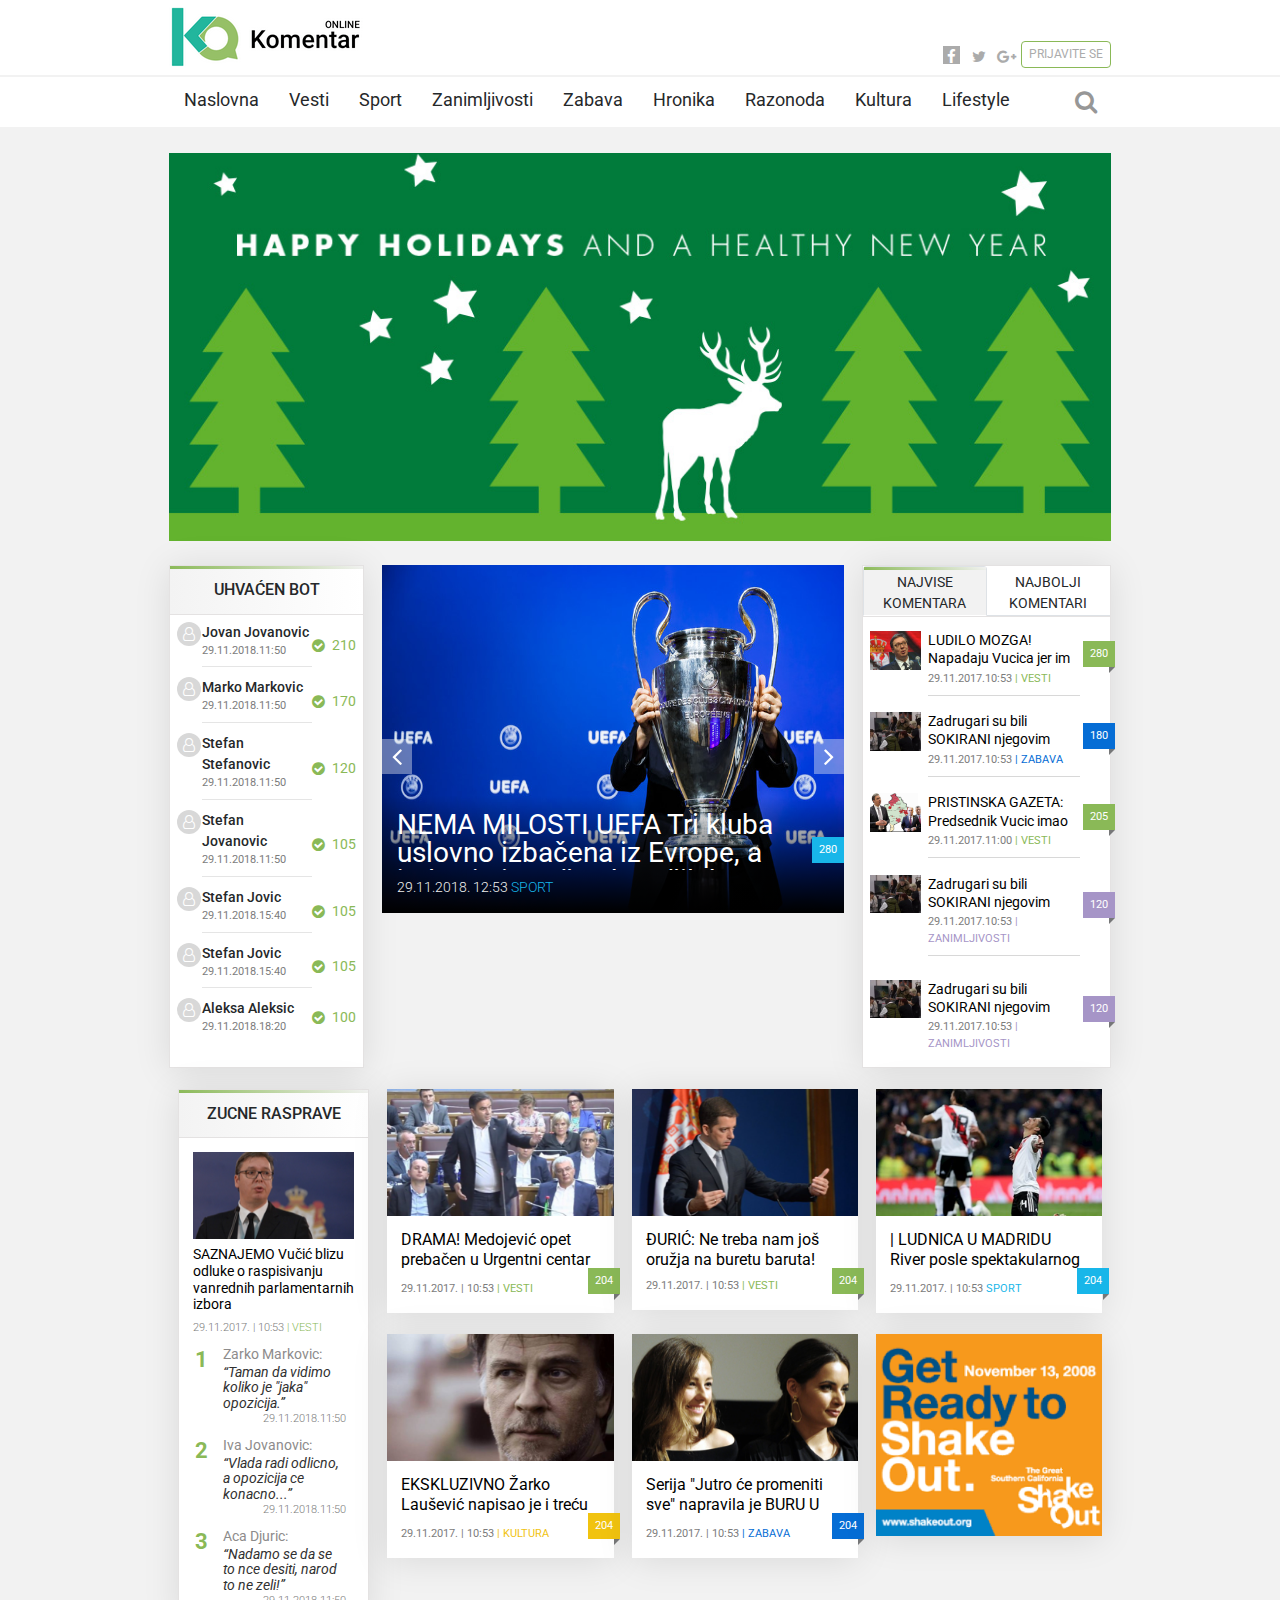
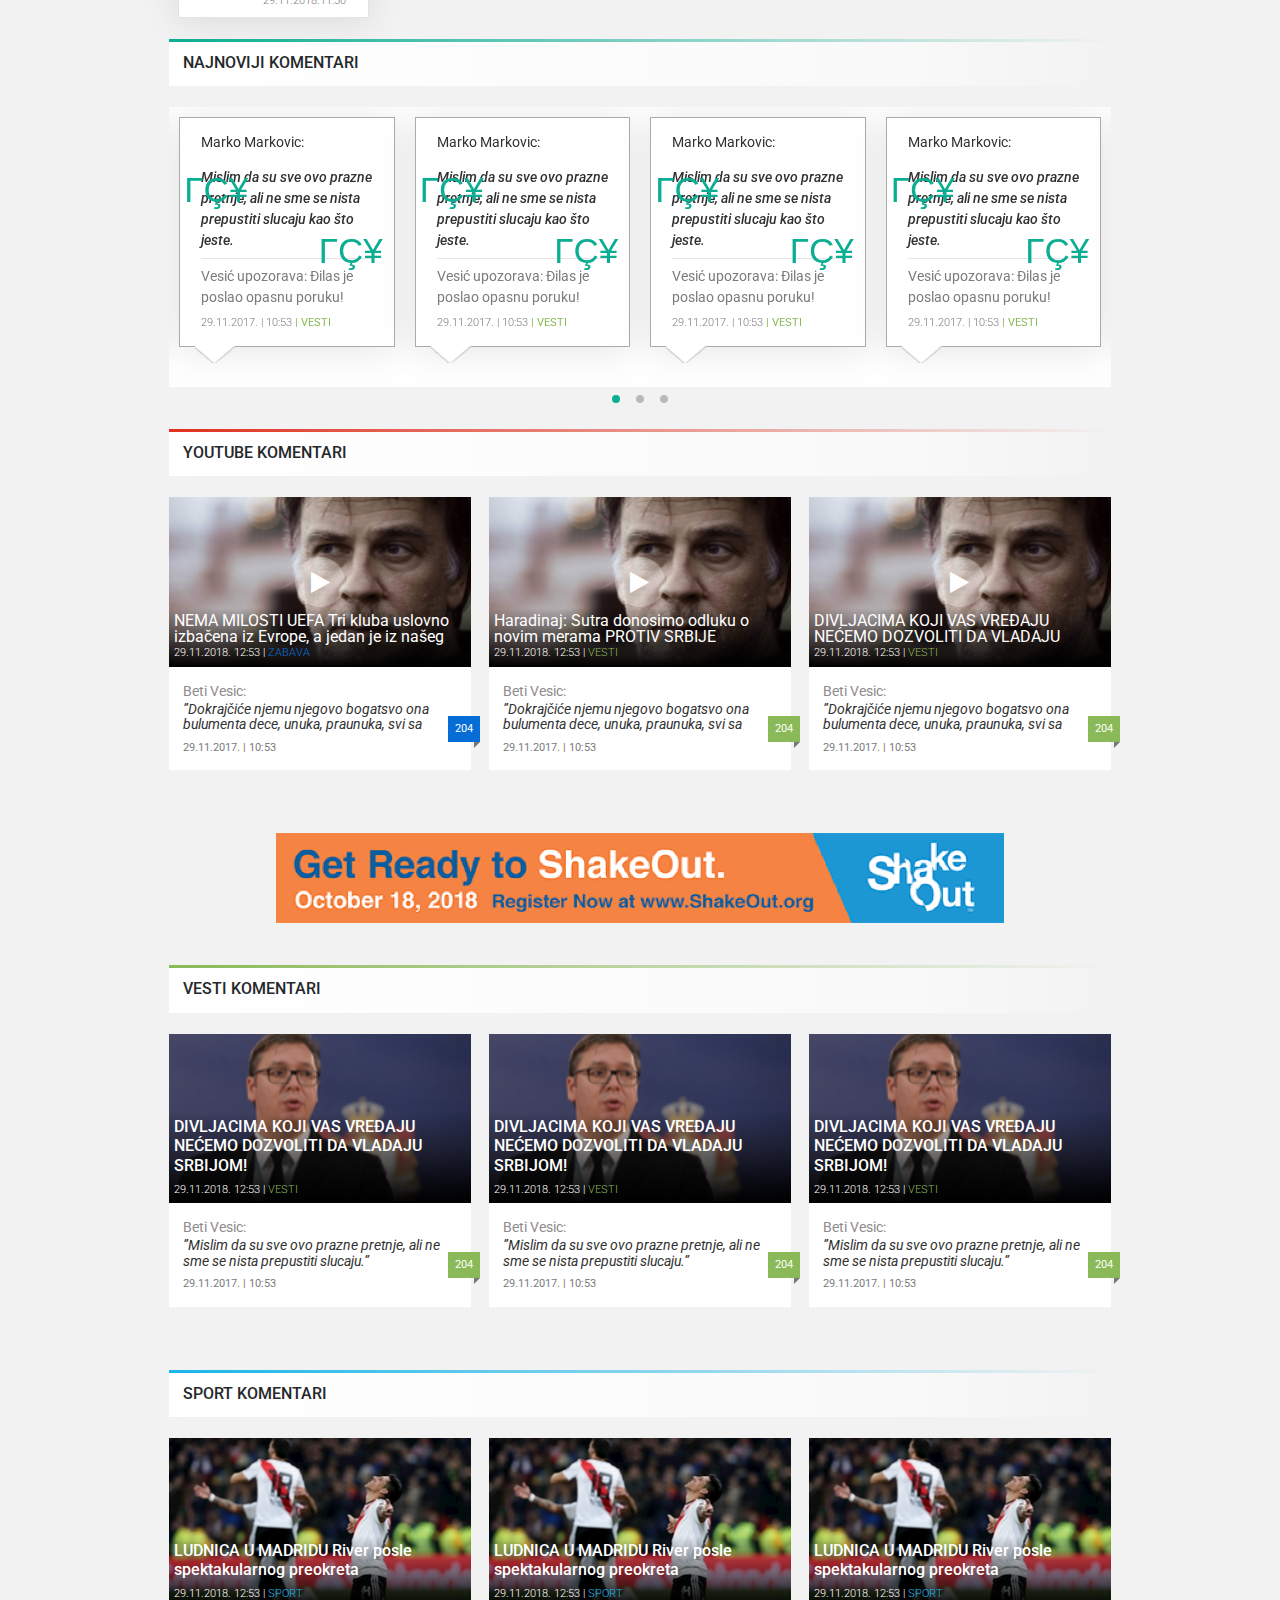
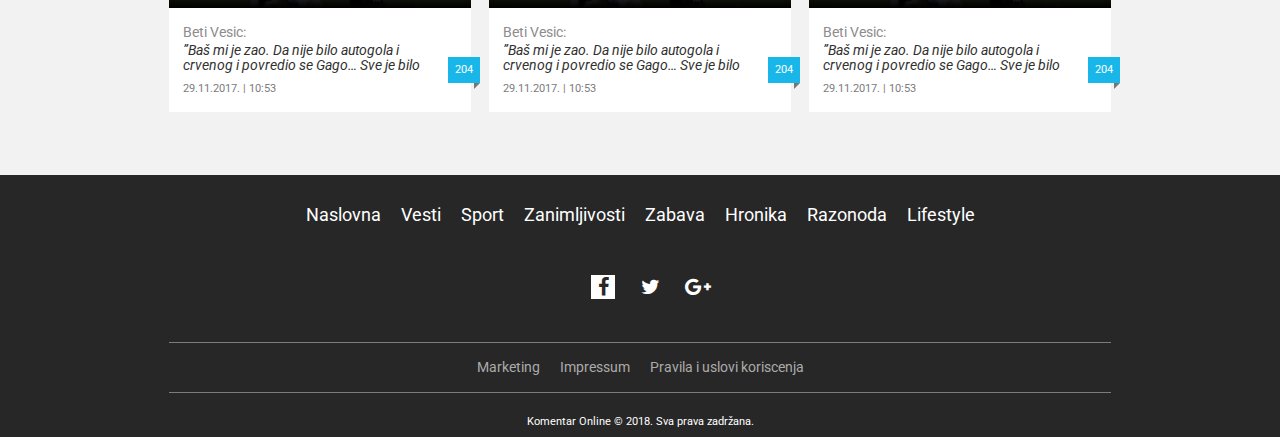
==== commit 089c167f: "deo iz _aside.scss prebacen u _index.scss, a deo u _single-news.scss sredjen aside u comment-page, n" ====
--- a/index.html
+++ b/index.html
@@ -151,7 +151,7 @@
                 <!--section banner starts here-->
                 <section class="banner text-center py-4 bg-light">
                     <figure class="my-1">
-                        <img src="img/baner 970x400.png" alt="main-banner"/>
+                        <img src="css/assets/baner 970x400.png" alt="main-banner"/>
                     </figure>
                 </section> <!--section banner ends here-->
 
@@ -161,7 +161,6 @@
                         <div class="col-18 col-xm-14 col-sm-9 col-lg-4 mb-4 order-last order-lg-first">
                             <!--section lead-aside starts here-->
                             <aside class="lead-aside h-100 bg-white" data-category="#8AB957">
-                                <div class="green-line"></div>
                                 <div class="aside-title text-align pb-2 pt-3 text-center text-uppercase">
                                     <h6>uhvaćen bot</h6>
                                 </div>
@@ -545,8 +544,7 @@
                             <div class="col-xm-14 col-sm-10 col-md-6 col-lg-4 order-last order-lg-first mb-4">
                                 <!--class NEWS-COLLECTION ASIDE-->
 
-                                <aside class="news-collection-aside bg-white" data-category="#8AB957">
-                                    <div class="green-line"></div>
+                                <aside class="news-collection-aside bg-white" data-category="#8AB957">                                 
                                     <div class="news-collection-aside-title text-align pb-2 pt-3 text-center text-uppercase h-100 bg-white">
                                         <h6>zucne rasprave</h6>
                                     </div>
@@ -702,7 +700,7 @@
                                     </div>
                                     <div class=" col-sm-9 col-lg-6 mb-4">
                                         <figure class="news-item mb-0 text-center">
-                                            <img src="img/baner 300.png" alt="baner300"/>
+                                            <img src="css/assets/baner 300.png" alt="banner-300"/>
                                         </figure>
                                     </div>
                                 </div>
@@ -1027,7 +1025,7 @@
                 <!-------------------section BANNER starts here-------------------->   
                 <section class="banner text-center mb-5 bg-light">
                     <figure class="my-1">
-                        <img src="img/baner 90.png" alt="banner-long"/>
+                        <img src="css/assets/baner 90.png" alt="banner-long"/>
                     </figure>
                 </section>
                 <!-------------------section BANNER ends here-------------------->   
--- a/css/theme.css
+++ b/css/theme.css
@@ -408,6 +408,164 @@
       padding: 8px 15px 14px; }
   .header-bottom .navbar-nav .nav-item:hover {
     background: #F2F2F2; } }
+.lead-aside {
+  box-shadow: 0 3px 34px 0 rgba(0, 0, 0, 0.1);
+  border: 1px solid #E4E2E2; }
+  .lead-aside .aside-title {
+    background: linear-gradient(-90deg, #FFFFFF 0%, #F3F3F3 100%);
+    border-bottom: 1px solid #E4E2E2;
+    font-family: "Roboto", sans-serif;
+    font-weight: 500;
+    position: relative; }
+    .lead-aside .aside-title:before {
+      content: '';
+      position: absolute;
+      top: 0;
+      left: 0;
+      width: 100%;
+      height: 3px;
+      background: linear-gradient(25.35deg, #8AB957 0%, #F2F2F2 100%); }
+  .lead-aside .aside-items .aside-user-icon {
+    background-color: #D8D8D8 !important;
+    width: 24px;
+    height: 24px;
+    line-height: 24px;
+    text-align: center;
+    border-radius: 50%; }
+  .lead-aside .aside-items .bot-name {
+    font-family: "Roboto", sans-serif;
+    font-weight: 500; }
+  .lead-aside .aside-items .aside-date span {
+    color: #7C7C7C; }
+  .lead-aside .aside-items hr {
+    height: 3px;
+    color: #D8D8D8 !important; }
+  .lead-aside .aside-items .aside-bot-info .fa {
+    font-size: 15px;
+    display: block; }
+  .lead-aside .aside-items .aside-bot-info .bot-name {
+    font-size: 12px;
+    display: block; }
+
+.lead-comments {
+  border: 1px solid #E4E2E2;
+  box-shadow: 0 3px 34px 0 rgba(0, 0, 0, 0.1); }
+  .lead-comments .nav-item .active {
+    position: relative;
+    height: 100%; }
+    .lead-comments .nav-item .active:before {
+      content: '';
+      position: absolute;
+      top: 0;
+      left: 0;
+      width: 100%;
+      height: 3px;
+      background: linear-gradient(25.35deg, #8AB957 0%, #F2F2F2 100%) !important; }
+  .lead-comments .lead-comments-items .bot-counter {
+    width: 32px;
+    height: 26px;
+    top: 30%;
+    right: -2%;
+    text-align: center;
+    line-height: 26px;
+    font-size: 11px;
+    position: relative; }
+    .lead-comments .lead-comments-items .bot-counter:after {
+      content: '';
+      position: absolute;
+      right: 0;
+      bottom: -6px;
+      background: transparent;
+      border: 3px solid #767778;
+      border-right-color: transparent;
+      border-bottom-color: transparent; }
+  .lead-comments .lead-comments-items:first-of-type {
+    border-top: 1px solid #E4E2E2; }
+  .lead-comments .lead-comments-items a img {
+    display: block;
+    width: 100%;
+    height: 100%; }
+  .lead-comments .lead-comments-items .lead-comments-title {
+    line-height: 1.3rem;
+    max-height: 2.6rem;
+    overflow: hidden; }
+    .lead-comments .lead-comments-items .lead-comments-title:hover {
+      opacity: 0.7; }
+  .lead-comments .lead-comments-items .aside-date {
+    color: #7C7C7C; }
+    .lead-comments .lead-comments-items .aside-date:hover {
+      opacity: 0.7; }
+  .lead-comments .lead-comments-items hr {
+    height: 2.5px;
+    border-color: #D8D8D8; }
+
+/*---------------NEWS-COLLECTION section starts here-------------------------*/
+.news-collection-section {
+  /* second- part news-item*/ }
+  .news-collection-section .news-collection-aside {
+    box-shadow: 0 3px 34px 0 rgba(0, 0, 0, 0.1);
+    border: 1px solid #E4E2E2; }
+    .news-collection-section .news-collection-aside .news-collection-aside-title {
+      background: linear-gradient(-90deg, #FFFFFF 0%, #F3F3F3 100%);
+      border-bottom: 1px solid #E4E2E2;
+      font-family: "Roboto", sans-serif;
+      font-weight: 500;
+      position: relative; }
+      .news-collection-section .news-collection-aside .news-collection-aside-title:before {
+        content: "";
+        position: absolute;
+        top: 0;
+        left: 0;
+        width: 100%;
+        height: 3px;
+        background: linear-gradient(25.35deg, #8AB957 0%, #F2F2F2 100%); }
+    .news-collection-section .news-collection-aside .aside-news-item-date, .news-collection-section .news-collection-aside .aside-date {
+      color: #7C7C7C;
+      font-weight: 300; }
+    .news-collection-section .news-collection-aside .aside-news-item-title {
+      line-height: 1.2rem; }
+      .news-collection-section .news-collection-aside .aside-news-item-title:hover {
+        opacity: 0.7; }
+    .news-collection-section .news-collection-aside .aside-items .aside-item-title {
+      line-height: 1.1rem; }
+    .news-collection-section .news-collection-aside .aside-items .aside-number {
+      font-size: 1.57rem;
+      font-weight: 700; }
+    .news-collection-section .news-collection-aside .aside-items .bot-name {
+      color: #8D8B8B; }
+  .news-collection-section .news-item {
+    box-shadow: 0 3px 34px 0 rgba(0, 0, 0, 0.1); }
+    .news-collection-section .news-item img {
+      display: block;
+      max-width: 100%; }
+    .news-collection-section .news-item .bot-counter {
+      width: 32px;
+      height: 26px;
+      top: 80%;
+      right: 1%;
+      text-align: center;
+      line-height: 26px;
+      font-size: 11px;
+      position: relative; }
+      .news-collection-section .news-item .bot-counter:after {
+        content: '';
+        position: absolute;
+        right: 0;
+        bottom: -6px;
+        background: transparent;
+        border: 3px solid #767778;
+        border-right-color: transparent;
+        border-bottom-color: transparent; }
+    .news-collection-section .news-item .news-item-detail a {
+      font-weight: 400;
+      line-height: 1.4rem;
+      max-height: 3rem;
+      overflow: hidden; }
+      .news-collection-section .news-item .news-item-detail a:hover {
+        color: rgba(0, 0, 0, 0.6) !important; }
+    .news-collection-section .news-item .news-item-detail .article-date {
+      color: #7C7C7C; }
+
 footer {
   background: #272727; }
   footer .footer-top ul {
@@ -568,219 +726,15 @@
       .newest-comments-section .newest-comments-slider li:after {
         content: '';
         position: absolute;
-        bottom: -30px;
+        bottom: -17px;
         left: 15px;
         width: 40px;
-        height: 30px;
+        height: 25px;
         display: block;
         background-image: url("assets/triangle.png");
         background-repeat: no-repeat;
         background-size: 100% auto;
         background-position: top center; }
-
-.lead-aside {
-  box-shadow: 0 3px 34px 0 rgba(0, 0, 0, 0.1);
-  border: 1px solid #E4E2E2;
-  /*    height:100%;
-      overflow:scroll;*/ }
-  .lead-aside .green-line {
-    width: 100%;
-    height: 3px;
-    background: linear-gradient(25.35deg, #8AB957 0%, #F2F2F2 100%); }
-  .lead-aside .aside-title {
-    background: linear-gradient(-90deg, #FFFFFF 0%, #F3F3F3 100%);
-    border-bottom: 1px solid #E4E2E2;
-    /*        border-top: 2px solid #8AB957; */
-    font-family: "Roboto", sans-serif;
-    font-weight: 500; }
-  .lead-aside .aside-items .aside-user-icon {
-    background-color: #D8D8D8 !important;
-    width: 24px;
-    height: 24px;
-    line-height: 24px;
-    text-align: center;
-    border-radius: 50%; }
-  .lead-aside .aside-items .bot-name {
-    font-family: "Roboto", sans-serif;
-    font-weight: 500; }
-  .lead-aside .aside-items .aside-date span {
-    color: #7C7C7C; }
-  .lead-aside .aside-items hr {
-    height: 3px;
-    color: #D8D8D8 !important; }
-  .lead-aside .aside-items .aside-bot-info .fa {
-    font-size: 15px;
-    display: block; }
-  .lead-aside .aside-items .aside-bot-info .bot-name {
-    font-size: 12px;
-    display: block; }
-
-.lead-comments {
-  border: 1px solid #E4E2E2;
-  box-shadow: 0 3px 34px 0 rgba(0, 0, 0, 0.1); }
-  .lead-comments .nav-item .active {
-    position: relative;
-    height: 100%; }
-    .lead-comments .nav-item .active:before {
-      content: '';
-      position: absolute;
-      top: 0;
-      left: 0;
-      width: 100%;
-      height: 3px;
-      background: linear-gradient(25.35deg, #8AB957 0%, #F2F2F2 100%) !important; }
-  .lead-comments .lead-comments-items .bot-counter {
-    width: 32px;
-    height: 26px;
-    top: 30%;
-    right: -2%;
-    text-align: center;
-    line-height: 26px;
-    font-size: 11px;
-    position: relative; }
-    .lead-comments .lead-comments-items .bot-counter:after {
-      content: '';
-      position: absolute;
-      right: 0;
-      bottom: -6px;
-      background: transparent;
-      border: 3px solid #767778;
-      border-right-color: transparent;
-      border-bottom-color: transparent; }
-  .lead-comments .lead-comments-items:first-of-type {
-    border-top: 1px solid #E4E2E2; }
-  .lead-comments .lead-comments-items a img {
-    display: block;
-    width: 100%;
-    height: 100%; }
-  .lead-comments .lead-comments-items .lead-comments-title {
-    line-height: 1.3rem;
-    max-height: 2.6rem;
-    overflow: hidden; }
-    .lead-comments .lead-comments-items .lead-comments-title:hover {
-      opacity: 0.7; }
-  .lead-comments .lead-comments-items .aside-date {
-    color: #7C7C7C; }
-    .lead-comments .lead-comments-items .aside-date:hover {
-      opacity: 0.7; }
-  .lead-comments .lead-comments-items hr {
-    height: 2.5px;
-    border-color: #D8D8D8; }
-
-/*-------------------SINGLE-NEWS page----------------------------*/
-aside .news-collection-aside {
-  box-shadow: 0 3px 34px 0 rgba(0, 0, 0, 0.1);
-  border: 1px solid #E4E2E2; }
-  aside .news-collection-aside .news-collection-aside-title {
-    position: relative;
-    background: linear-gradient(-90deg, #FFFFFF 0%, #F3F3F3 100%);
-    border-bottom: 1px solid #E4E2E2;
-    font-family: "Roboto", sans-serif;
-    font-weight: 500; }
-    aside .news-collection-aside .news-collection-aside-title:before {
-      content: "";
-      position: absolute;
-      left: 0;
-      top: 0;
-      width: 100%;
-      height: 3px;
-      background: linear-gradient(25.35deg, #8AB957 0%, #F2F2F2 100%); }
-  aside .news-collection-aside .aside-date {
-    color: #7C7C7C;
-    font-weight: 300;
-    margin-bottom: 0.8rem; }
-  aside .news-collection-aside .aside-news-item-title {
-    line-height: 1.2rem; }
-    aside .news-collection-aside .aside-news-item-title:hover {
-      opacity: 0.7; }
-  aside .news-collection-aside .aside-item-group .aside-item {
-    border-bottom: 1px solid #D8D8D8; }
-  aside .news-collection-aside .aside-item-group .aside-item-text {
-    line-height: 1.1rem;
-    margin-bottom: 0.5rem; }
-  aside .news-collection-aside .aside-item-group .aside-number {
-    font-size: 1.57rem;
-    font-weight: 700; }
-  aside .news-collection-aside .aside-item-group .bot-name {
-    color: #8D8B8B;
-    margin-bottom: 0.5rem;
-    margin-top: 0.5rem; }
-aside .news-item-article .bot-counter {
-  top: 30%;
-  right: -2%; }
-aside .news-item .bot-counter {
-  top: 47%;
-  right: 5%; }
-  aside .news-item .bot-counter:after {
-    content: '';
-    position: absolute;
-    right: 0;
-    bottom: -6px;
-    background: transparent;
-    border: 3px solid #767778;
-    border-right-color: transparent;
-    border-bottom-color: transparent; }
-
-.news-collection-section {
-  /* second- part news-item*/ }
-  .news-collection-section .news-collection-aside {
-    box-shadow: 0 3px 34px 0 rgba(0, 0, 0, 0.1);
-    border: 1px solid #E4E2E2; }
-    .news-collection-section .news-collection-aside .green-line {
-      width: 100%;
-      height: 3px;
-      background: linear-gradient(25.35deg, #8AB957 0%, #F2F2F2 100%); }
-    .news-collection-section .news-collection-aside .news-collection-aside-title {
-      background: linear-gradient(-90deg, #FFFFFF 0%, #F3F3F3 100%);
-      border-bottom: 1px solid #E4E2E2;
-      font-family: "Roboto", sans-serif;
-      font-weight: 500; }
-    .news-collection-section .news-collection-aside .aside-news-item-date, .news-collection-section .news-collection-aside .aside-date {
-      color: #7C7C7C;
-      font-weight: 300; }
-    .news-collection-section .news-collection-aside .aside-news-item-title {
-      line-height: 1.2rem; }
-      .news-collection-section .news-collection-aside .aside-news-item-title:hover {
-        opacity: 0.7; }
-    .news-collection-section .news-collection-aside .aside-items .aside-item-title {
-      line-height: 1.1rem; }
-    .news-collection-section .news-collection-aside .aside-items .aside-number {
-      font-size: 1.57rem;
-      font-weight: 700; }
-    .news-collection-section .news-collection-aside .aside-items .bot-name {
-      color: #8D8B8B; }
-  .news-collection-section .news-item {
-    box-shadow: 0 3px 34px 0 rgba(0, 0, 0, 0.1); }
-    .news-collection-section .news-item img {
-      display: block;
-      max-width: 100%; }
-    .news-collection-section .news-item .bot-counter {
-      width: 32px;
-      height: 26px;
-      top: 80%;
-      right: 1%;
-      text-align: center;
-      line-height: 26px;
-      font-size: 11px;
-      position: relative; }
-      .news-collection-section .news-item .bot-counter:after {
-        content: '';
-        position: absolute;
-        right: 0;
-        bottom: -6px;
-        background: transparent;
-        border: 3px solid #767778;
-        border-right-color: transparent;
-        border-bottom-color: transparent; }
-    .news-collection-section .news-item .news-item-detail a {
-      font-weight: 400;
-      line-height: 1.4rem;
-      max-height: 3rem;
-      overflow: hidden; }
-      .news-collection-section .news-item .news-item-detail a:hover {
-        color: rgba(0, 0, 0, 0.6) !important; }
-    .news-collection-section .news-item .news-item-detail .article-date {
-      color: #7C7C7C; }
 
 .comments-line {
   background: linear-gradient(90deg, #FFFFFF 0%, #F9F9F9 79.15%, #F2F2F2 100%);
@@ -898,7 +852,6 @@
     border-right-color: transparent;
     border-bottom-color: transparent; }
 
-/**/
 .single-news-wrapper {
   /*section SINGLE-NEWS-WRAPPER*/
   /*article SINGLE-NEWS-CONTENT starts here*/ }
@@ -974,7 +927,7 @@
     .comment-wrapper .next-page a .fa {
       font-size: 1.5rem; }
 
-/*RED-MORE section starts here*/
+/*READ-MORE section starts here*/
 .read-more .read-more-title {
   border-bottom: 1px solid #d8d8d8; }
 .read-more .read-more-item p {
@@ -996,6 +949,65 @@
 
   .read-more .read-more-item p {
     font-size: 1rem; } }
+/*---------------ASIDE-----------*/
+aside .news-collection-aside {
+  box-shadow: 0 3px 34px 0 rgba(0, 0, 0, 0.1);
+  border: 1px solid #E4E2E2; }
+  aside .news-collection-aside .news-collection-aside-title {
+    position: relative;
+    background: linear-gradient(-90deg, #FFFFFF 0%, #F3F3F3 100%);
+    border-bottom: 1px solid #E4E2E2;
+    font-family: "Roboto", sans-serif;
+    font-weight: 500; }
+    aside .news-collection-aside .news-collection-aside-title:before {
+      content: "";
+      position: absolute;
+      left: 0;
+      top: 0;
+      width: 100%;
+      height: 3px;
+      background: linear-gradient(25.35deg, #8AB957 0%, #F2F2F2 100%); }
+  aside .news-collection-aside .aside-date {
+    color: #7C7C7C;
+    font-weight: 300;
+    margin-bottom: 0.8rem; }
+  aside .news-collection-aside .aside-news-item-title {
+    line-height: 1.2rem; }
+    aside .news-collection-aside .aside-news-item-title:hover {
+      opacity: 0.7; }
+  aside .news-collection-aside .aside-item-group .aside-item {
+    border-bottom: 1px solid #D8D8D8; }
+  aside .news-collection-aside .aside-item-group .aside-item-text {
+    line-height: 1.1rem;
+    margin-bottom: 0.5rem; }
+  aside .news-collection-aside .aside-item-group .aside-number {
+    font-size: 1.57rem;
+    font-weight: 700; }
+  aside .news-collection-aside .aside-item-group .bot-name {
+    color: #8D8B8B;
+    margin-bottom: 0.5rem;
+    margin-top: 0.5rem; }
+aside .news-item .bot-counter {
+  width: 32px;
+  height: 26px;
+  bottom: 10%;
+  right: -6px;
+  text-align: center;
+  line-height: 26px;
+  font-size: 11px;
+  position: relative; }
+  aside .news-item .bot-counter:after {
+    content: '';
+    position: absolute;
+    right: 0;
+    bottom: -6px;
+    background: transparent;
+    border: 3px solid #767778;
+    border-right-color: transparent;
+    border-bottom-color: transparent; }
+aside .news-item .news-item-detail a:hover {
+  opacity: 0.7; }
+
 /*..............NEWS-LIST PAGE...................*/
 .detailed-news .news-item img {
   display: block;
